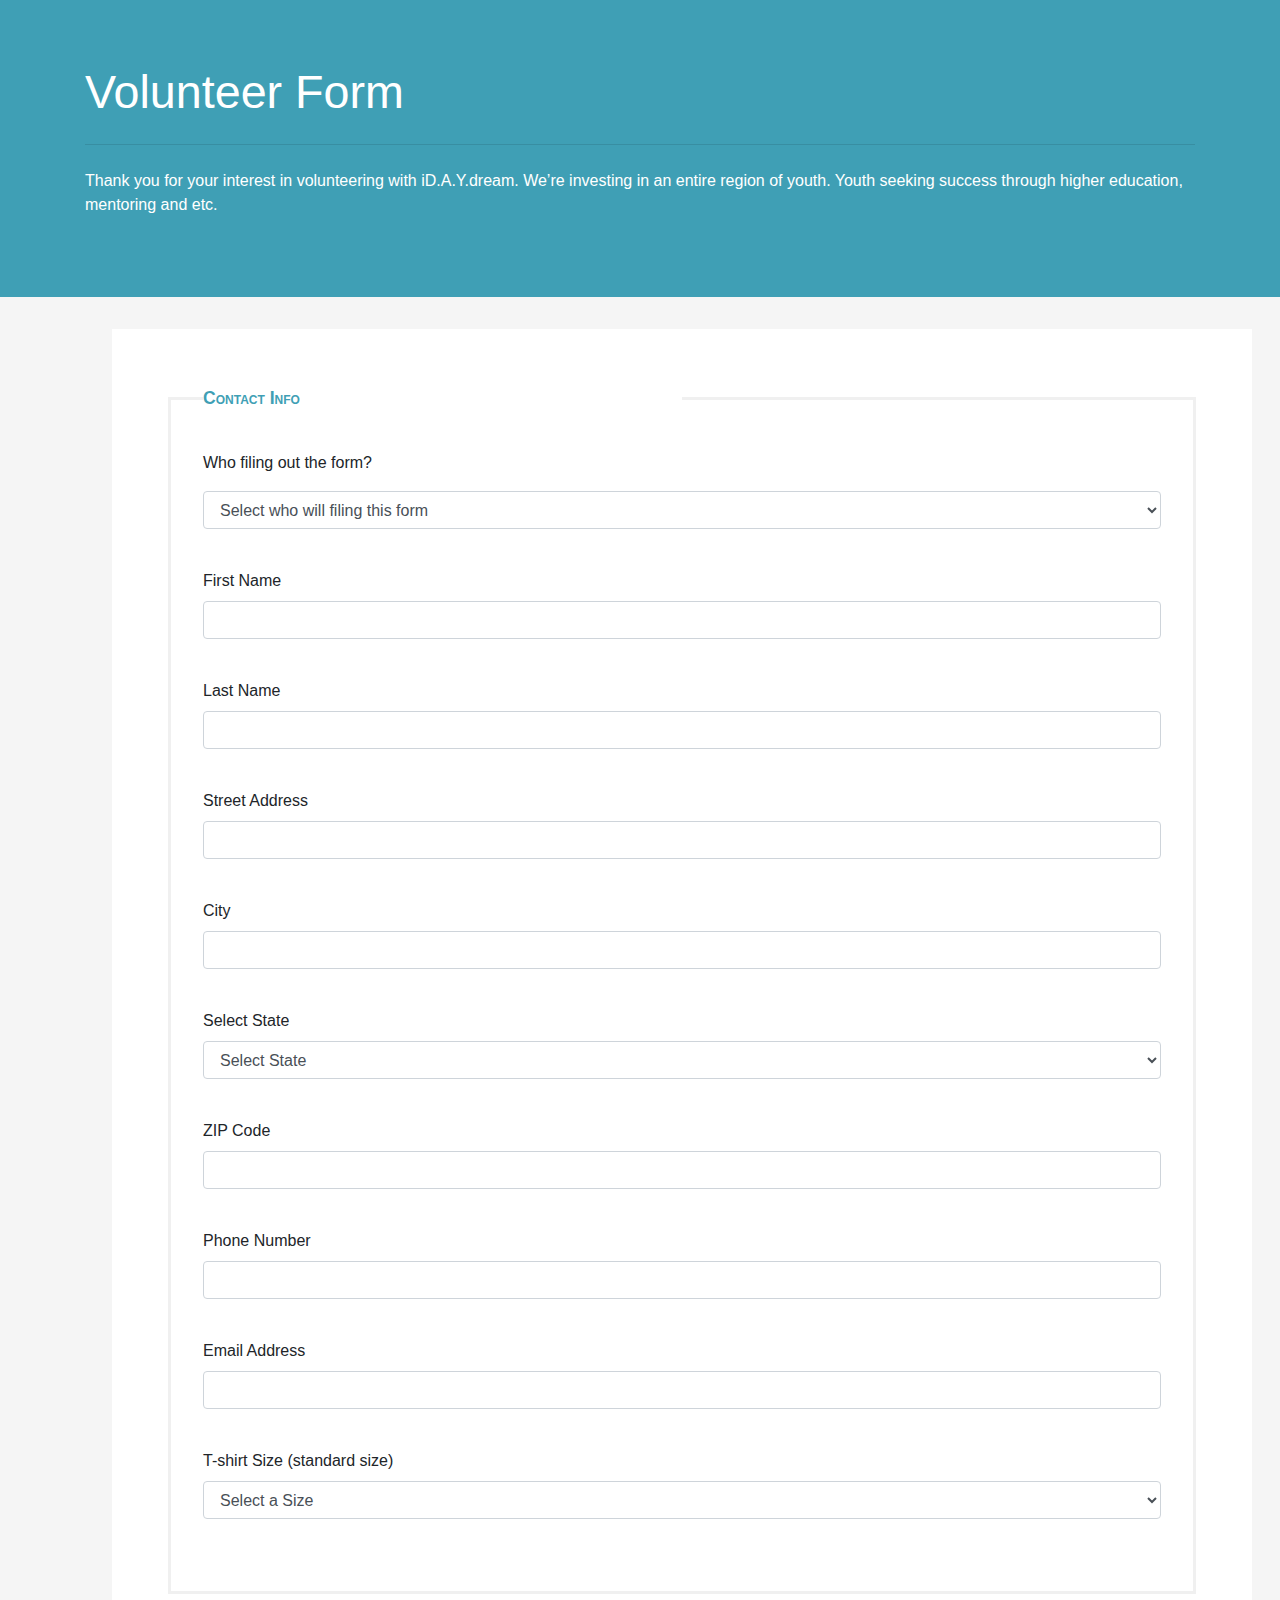
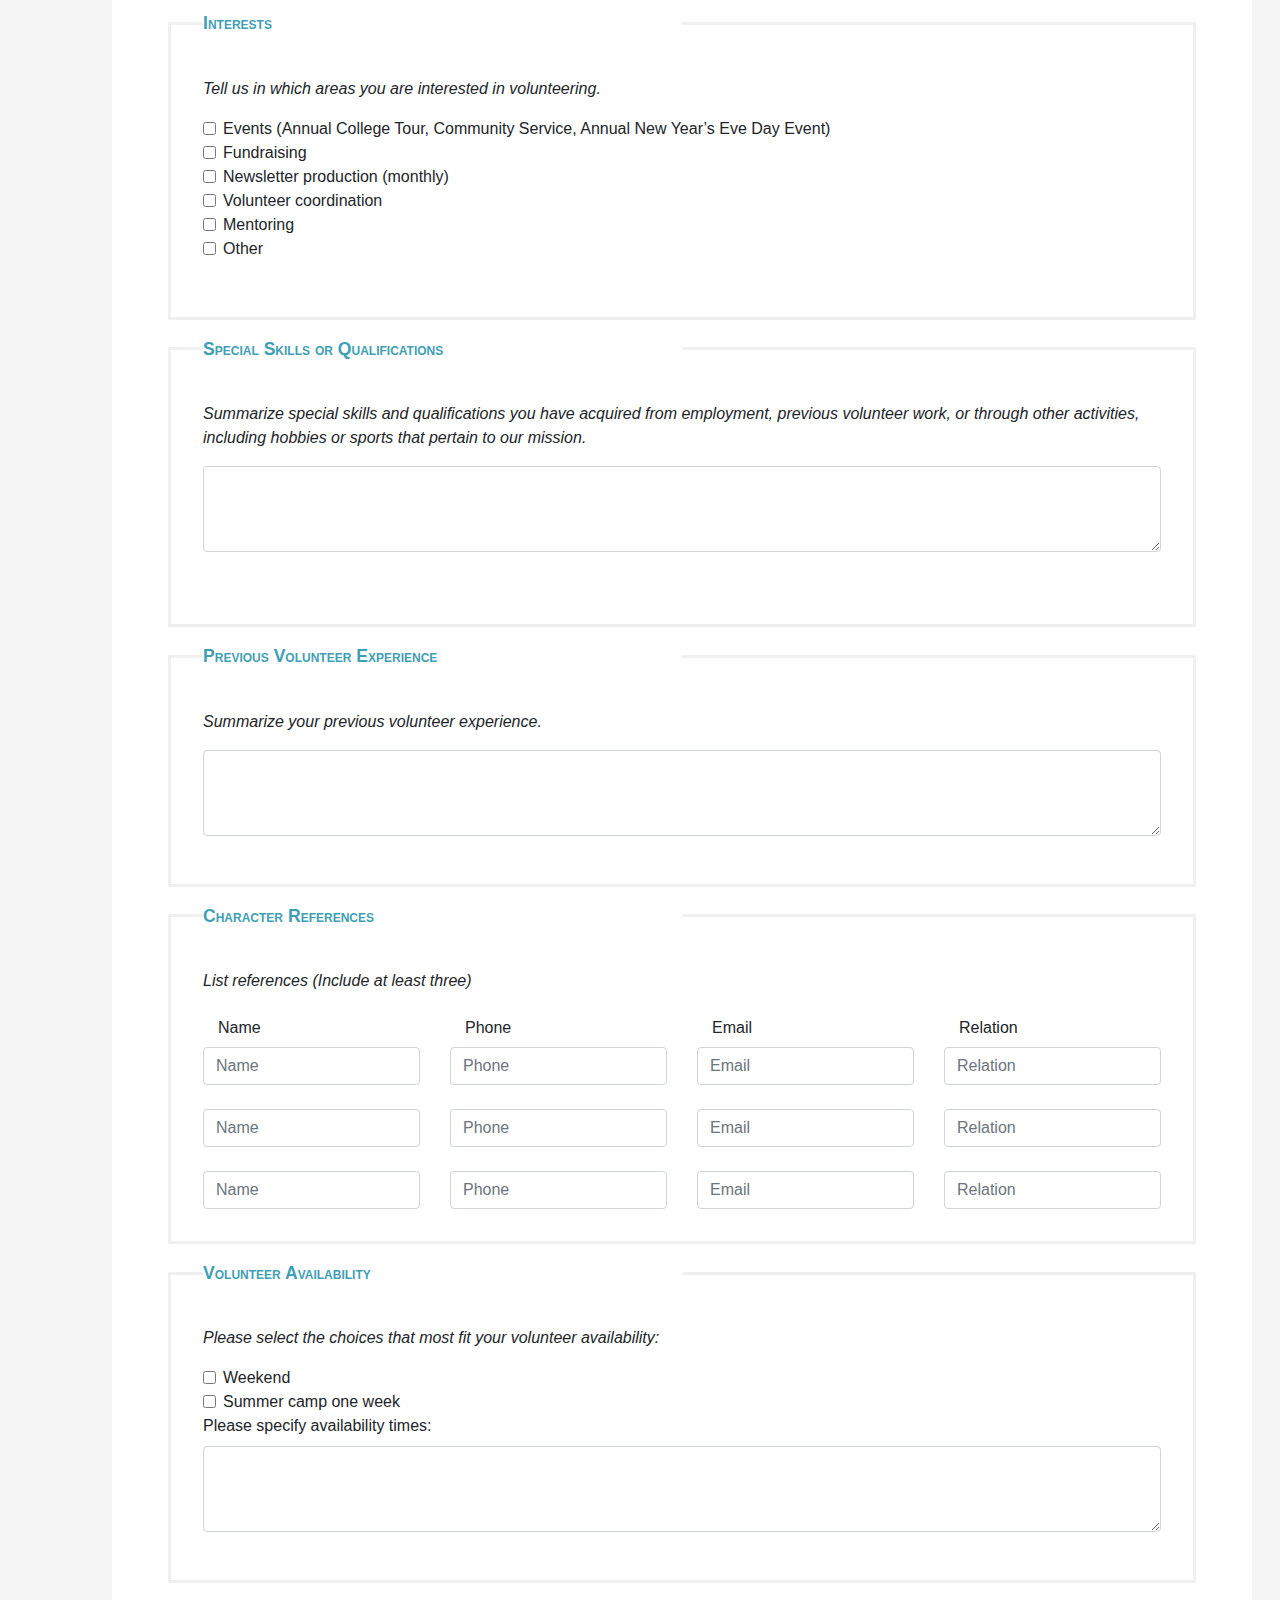
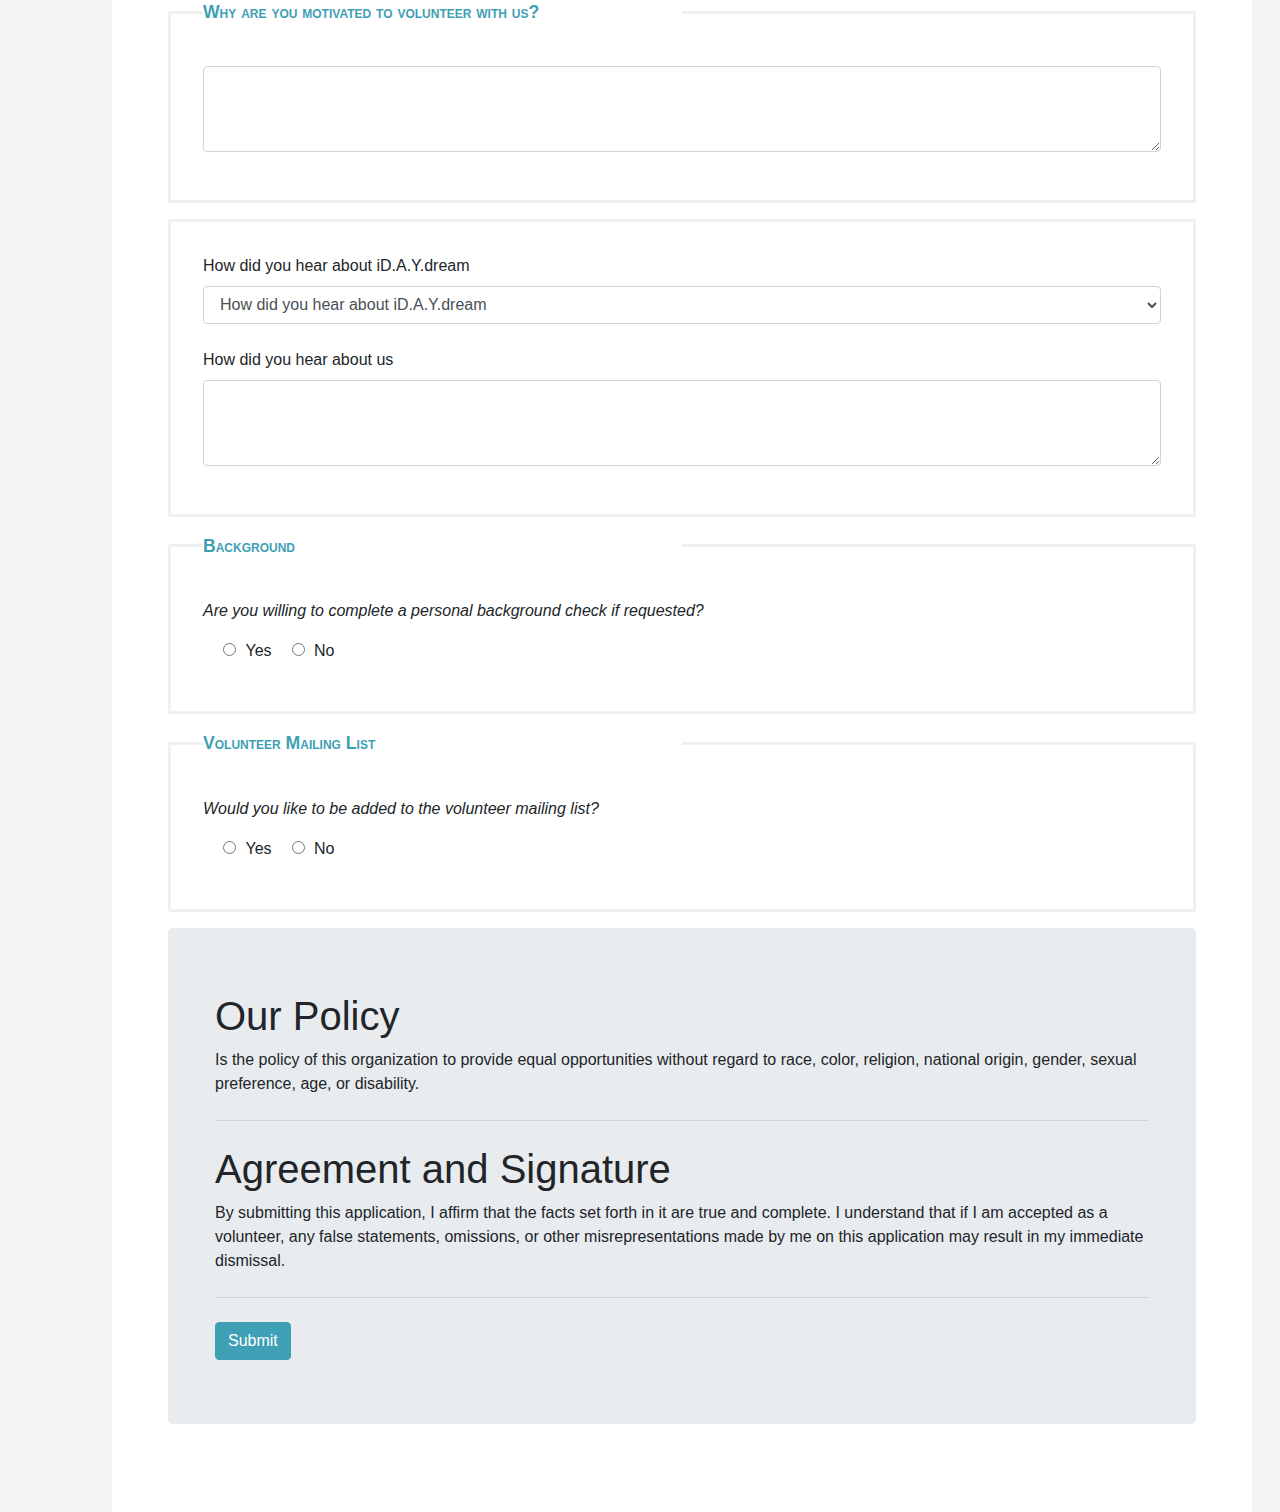
==== idaydream/index.html @ f15f2d8a "Add files via upload" ====
<!doctype html>
<html lang="en">
<head>
    <!-- Required meta tags -->
    <meta charset="utf-8">
    <meta name="viewport" content="width=device-width, initial-scale=1, shrink-to-fit=no">

    <!-- Bootstrap CSS -->
    <link rel="stylesheet" href="https://stackpath.bootstrapcdn.com/bootstrap/4.3.1/css/bootstrap.min.css" integrity="sha384-ggOyR0iXCbMQv3Xipma34MD+dH/1fQ784/j6cY/iJTQUOhcWr7x9JvoRxT2MZw1T" crossorigin="anonymous">
    <link rel="stylesheet" type="text/css" href="styles/idaydream.css">

    <title>I Day Dream Volunteer Form</title>

    <!-- Favicon -->
    <link rel="icon" type="image/png" href="images/favicon.png">
</head>
<body>

<!-- Title and Contact Info -->
<div class="jumbotron jumbotron-fluid" id="jumbotron">
    <div class="container">
        <h1 class="display-4" id="mainh1">Volunteer Form</h1>
        <hr class="my-4">
        <p>Thank you for your interest in volunteering with iD.A.Y.dream.
            We’re investing in an entire region of youth. Youth seeking success
            through higher education, mentoring and etc.</p>
    </div>
</div>

<div class="container" id="main">

    <form id="volunteer-form" action="confirmation.html">

        <!-- Contact Information -->
        <fieldset class="form-group">
            <legend>Contact Info</legend>
            <div class="form-group">
                <p>Who filing out the form?</p>
                <select class="form-control" id="filing">
                    <option value="none">Select who will filing this form</option>
                    <option value="al">Student</option>
                    <option value="al">Parent</option>
                </select>
                <span class="err" id="err-filing">
                    Please select who will filing the form
                </span>
            </div>

            <div class="form-group">
                <label for="firstName">First Name</label>
                <input type="text" class="form-control" id="firstName">
                <span class="err" id="err-fname">
                    Please enter a first name
                </span>
            </div>
            <div class="form-group">
                <label for="lastName">Last Name</label>
                <input type="text" class="form-control" id="lastName">
                <span class="err" id="err-lname">
                    Please enter a last name
                </span>
            </div>
            <div class="form-group">
                <label for="streetAddress">Street Address</label>
                <input type="text" class="form-control" id="streetAddress">
                <span class="err" id="err-street">
                    Please enter a street address
                </span>
            </div>
            <div class="form-group">
                <label for="city">City</label>
                <input type="text" class="form-control" id="city">
                <span class="err" id="err-city">
                    Please enter a city
                </span>
            </div>
            <div class="form-group">
                <label for="state">Select State</label>
                <select class="form-control" id="state">
                    <option value="none">Select State</option>
                    <option value="al">AL</option>
                    <option value="ak">AK</option>
                    <option value="az">AZ</option>
                    <option value="ar">AR</option>
                    <option value="ca">CA</option>
                    <option value="co">CO</option>
                    <option value="ct">CT</option>
                    <option value="de">DE</option>
                    <option value="fl">FL</option>
                    <option value="ga">GA</option>
                    <option value="hi">HI</option>
                    <option value="id">ID</option>
                    <option value="il">IL</option>
                    <option value="in">IN</option>
                    <option value="ia">IA</option>
                    <option value="ks">KS</option>
                    <option value="ky">KY</option>
                    <option value="la">LA</option>
                    <option value="me">ME</option>
                    <option value="md">MD</option>
                    <option value="ma">MA</option>
                    <option value="mi">MI</option>
                    <option value="mn">MN</option>
                    <option value="ms">MS</option>
                    <option value="mo">MO</option>
                    <option value="mt">MT</option>
                    <option value="ne">NE</option>
                    <option value="nv">NV</option>
                    <option value="nh">NH</option>
                    <option value="nj">NJ</option>
                    <option value="nm">NM</option>
                    <option value="ny">NY</option>
                    <option value="nc">NC</option>
                    <option value="nd">ND</option>
                    <option value="oh">OH</option>
                    <option value="ok">OK</option>
                    <option value="or">OR</option>
                    <option value="pa">PA</option>
                    <option value="ri">RI</option>
                    <option value="sc">SC</option>
                    <option value="sd">SD</option>
                    <option value="tn">TN</option>
                    <option value="tx">TX</option>
                    <option value="ut">UT</option>
                    <option value="vt">VT</option>
                    <option value="va">VA</option>
                    <option value="wa">WA</option>
                    <option value="wv">WV</option>
                    <option value="wi">WI</option>
                    <option value="wy">WY</option>
                </select>
                <span class="err" id="err-state">
                    Please enter a state
                </span>
            </div>
            <div class="form-group">
                <label for="zip">ZIP Code</label>
                <input type="number" class="form-control" id="zip">
                <span class="err" id="err-zip">
                    Please enter a zip code
                </span>
            </div>
            <div class="form-group">
                <label for="phone">Phone Number</label>
                <input type="number" class="form-control" id="phone">
                <span class="err" id="err-phone">
                    Please enter a phone number
                </span>
            </div>
            <div class="form-group">
                <label for="email">Email Address</label>
                <input type="text" class="form-control" id="email">
                <span class="err" id="err-email">
                    Please enter a email
                </span>
            </div>
            <div class="form-group">
                <label for="tshirt">T-shirt Size (standard size)</label>
                <select class="form-control" id="tshirt">
                    <option value="none">Select a Size</option>
                    <option value="small">S</option>
                    <option value="medium">M</option>
                    <option value="large">L</option>
                    <option value="extraLarge">XL</option>
                </select>
                <span class="err" id="err-tshirt">
                    Please enter a t-shirt size
                </span>
            </div>
        </fieldset>

        <!-- Interests -->
        <fieldset class="form-group" id="interests">
            <legend>Interests</legend>
            <p><em>Tell us in which areas you are interested in volunteering.</em></p>
            <div id="interestForm">
                <div class="form-check">
                    <input class="form-check-input" type="checkbox" value="events" id="events" name="interests[]">
                    <label class="form-check-label" for="events">Events (Annual College Tour, Community Service, Annual New Year’s Eve Day Event)</label>
                </div>
                <div class="form-check">
                    <input class="form-check-input" type="checkbox" value="fundraising" id="fundraising" name="interests[]">
                    <label class="form-check-label" for="fundraising">Fundraising</label>
                </div>
                <div class="form-check">
                    <input class="form-check-input" type="checkbox" value="newsletter" id="newsletter" name="interests[]">
                    <label class="form-check-label" for="newsletter">Newsletter production (monthly)</label>
                </div>
                <div class="form-check">
                    <input class="form-check-input" type="checkbox" value="volunteer" id="volunteer" name="interests[]">
                    <label class="form-check-label" for="volunteer">Volunteer coordination</label>
                </div>
                <div class="form-check">
                    <input class="form-check-input" type="checkbox" value="mentoring" id="mentoring" name="interests[]">
                    <label class="form-check-label" for="mentoring">Mentoring</label>
                </div>
                <div class="form-check">
                    <input class="form-check-input" type="checkbox" value="otherDiv" id="otherDiv" name="interests[]">
                    <label class="form-check-label" for="otherDiv">Other</label>
                </div>

                <!-- Other (please specify) -->
                <div class="form-group" id="otherForm">
                    <br>
                    <label for="other"><em>Please specify</em></label>
                    <textarea class="form-control" id="others" rows="3" name="other"></textarea>
                </div>

                <span class="err" id="err-interests">
                    Please add any interests
                </span>
            </div>
        </fieldset>

        <!-- Special Skills or Qualifications -->
        <fieldset class="form-group">
            <legend>Special Skills or Qualifications</legend>
            <p><em>Summarize special skills and qualifications you have acquired from
                employment, previous volunteer work, or through other activities,
                including hobbies or sports that pertain to our mission.</em></p>
            <div class="form-group">
                <textarea class="form-control" id="skills" rows="3"></textarea>
            </div>
            <span class="err" id="err-special">
                Please specify your skills
            </span>
        </fieldset>

        <!-- Previous Volunteer Experience -->
        <fieldset class="form-group">
            <legend>Previous Volunteer Experience</legend>
            <p><em>Summarize your previous volunteer experience.</em></p>
            <div class="form-group">
                <textarea class="form-control" id="experience" rows="3"></textarea>
            </div>
        </fieldset>

        <!-- Character References -->
        <fieldset class="form-group">
            <legend>Character References</legend>
            <p><em>List references (Include at least three)</em></p>
            <div class="row">
                <div class="col">
                    <label class="col-sm-2 col-form-label">Name</label>
                    <input type="text" class="form-control" placeholder="Name">
                    <br>
                    <input type="text" class="form-control" placeholder="Name">
                    <br>
                    <input type="text" class="form-control" placeholder="Name">
                </div>
                <div class="col">
                    <label class="col-sm-2 col-form-label">Phone</label>
                    <input type="text" class="form-control" placeholder="Phone">
                    <br>
                    <input type="text" class="form-control" placeholder="Phone">
                    <br>
                    <input type="text" class="form-control" placeholder="Phone">
                </div>
                <div class="col">
                    <label class="col-sm-2 col-form-label">Email</label>
                    <input type="text" class="form-control" placeholder="Email">
                    <br>
                    <input type="text" class="form-control" placeholder="Email">
                    <br>
                    <input type="text" class="form-control" placeholder="Email">
                </div>
                <div class="col">
                    <label class="col-sm-2 col-form-label">Relation</label>
                    <input type="text" class="form-control" placeholder="Relation">
                    <br>
                    <input type="text" class="form-control" placeholder="Relation">
                    <br>
                    <input type="text" class="form-control" placeholder="Relation">
                </div>
            </div>
        </fieldset>

        <!-- Volunteer Availability -->
        <fieldset class="form-group">
            <legend>Volunteer Availability</legend>
            <p><em>Please select the choices that most fit your volunteer availability:</em></p>
            <div class="form-check">
                <input class="form-check-input" type="checkbox" value="workshop4" id="workshop4" name="volunteerAvailability[]">
                <label class="form-check-label" for="workshop4">Weekend </label>

            </div>
            <div class="form-check">
                <input class="form-check-input" type="checkbox" value="workshop8" id="workshop8" name="volunteerAvailability[]">
                <label class="form-check-label" for="workshop8">Summer camp one week</label>
            </div>
            <div class="form-group" id="form">
                <label for="Weekend">Please specify availability times: </label>
                <textarea class="form-control" id="Weekend" rows="3" name="Weekend"></textarea>
            </div>
        </fieldset>

        <!-- Why are you motivated -->
        <fieldset class="form-group">
            <legend>Why are you motivated to volunteer with us?</legend>
            <div class="form-group">
                <textarea class="form-control" id="motivated" rows="3"></textarea>
            </div>
        </fieldset>

        <!-- How did you hear about iD.A.Y.dream -->
        <fieldset class="form-group">
            <label for="hear">How did you hear about iD.A.Y.dream</label>
            <select class="form-control" id="hear" name="hear">
                <option value="none">How did you hear about iD.A.Y.dream</option>
                <option value="wom">Word of mouth / Friend / Colleague</option>
                <option value="sm">Web / Social Media (Facebook, Twitter, Google, iD.A.Y.dream website)</option>
                <option value="pfp">Print (flyer, poster, brochure)</option>
                <option value="cs">Corporate sponsor</option>
                <option value="ot">Other</option>
            </select>
            <span class="err" id="err-hear">
                   Please write how did you hear about us
                </span>
            <!-- Other (please specify) -->
            <div class="form-group" id="form4">
                <label for="Other">How did you hear about us</label>
                <textarea class="form-control" id="Other" rows="3" name="Other"></textarea>
            </div>
        </fieldset>
    </form>

        <!-- Background -->
        <fieldset class="form-group">
            <legend>Background</legend>
            <p><em>Are you willing to complete a personal background check if requested?</em></p>
            <div class="form-group form-check-inline">
                <div class="form-check">
                    <input class="form-check-input" type="radio" name="method" id="yesBackground" value="yesBackground">
                    <label class="form-check-label" for="yesBackground">Yes</label>
                </div>
                <div class="form-check">
                    <input class="form-check-input" type="radio" name="method" id="noBackground" value="noBackground">
                    <label class="form-check-label" for="noBackground">No</label>
                </div>
            </div>
        </fieldset>

        <!-- Mailing List -->
        <fieldset class="form-group">
            <legend>Volunteer Mailing List</legend>
            <p><em>Would you like to be added to the volunteer mailing list?</em></p>
            <div class="form-group form-check-inline">
                <div class="form-check">
                    <input class="form-check-input" type="radio" name="method" id="yesMailing" value="yesBackground">
                    <label class="form-check-label" for="yesMailing">Yes</label>
                </div>
                <div class="form-check">
                    <input class="form-check-input" type="radio" name="method" id="noMailing" value="noBackground">
                    <label class="form-check-label" for="noMailing">No</label>
                </div>
            </div>
        </fieldset>

        <!-- Policy and Agreement -->
        <div class="jumbotron">
            <div class="container">
                <h3 class="display-4 forPolicy">Our Policy</h3>
                <p>
                    Is the policy of this organization to provide equal opportunities without regard to race,
                    color, religion, national origin, gender, sexual preference, age, or disability.</p>
                <hr class="my-4">
                <h3 class="display-4 forPolicy">Agreement and Signature</h3>
                <p>By submitting this application, I affirm that the facts set forth in it are true and complete.
                    I understand that if I am accepted as a volunteer, any false statements, omissions, or other
                    misrepresentations made by me on this application may result in my immediate dismissal.</p>
                <hr class="my-4">

                <button id="submit" type="submit" class="btn btn-primary">Submit</button>

            </div>
        </div>


    </form>
</div>


<!-- Optional JavaScript -->
<!-- jQuery first, then Popper.js, then Bootstrap JS -->
<script src="https://code.jquery.com/jquery-3.3.1.slim.min.js" integrity="sha384-q8i/X+965DzO0rT7abK41JStQIAqVgRVzpbzo5smXKp4YfRvH+8abtTE1Pi6jizo" crossorigin="anonymous"></script>
<script src="https://cdnjs.cloudflare.com/ajax/libs/popper.js/1.14.7/umd/popper.min.js" integrity="sha384-UO2eT0CpHqdSJQ6hJty5KVphtPhzWj9WO1clHTMGa3JDZwrnQq4sF86dIHNDz0W1" crossorigin="anonymous"></script>
<script src="https://stackpath.bootstrapcdn.com/bootstrap/4.3.1/js/bootstrap.min.js" integrity="sha384-JjSmVgyd0p3pXB1rRibZUAYoIIy6OrQ6VrjIEaFf/nJGzIxFDsf4x0xIM+B07jRM" crossorigin="anonymous"></script>
<script src="scripts/idaydream.js"></script>
<script>
$("#hear").on("change", function () {
var hearSelect = document.getElementById("hear").value;
if (hearSelect == "ot") {
$("#form4").css("display", "block");
} else {
$("#form4").css("display", "none");
}
});
</script>
</body>
</html>
---- idaydream/styles/idaydream.css ----
body {
    background-color: rgb(245, 245, 245);
}

fieldset {
    border: 3px solid rgb(240, 240, 240);
    padding: 2em;
}

legend {
    font-weight: bold;
    font-variant: small-caps;
    font-size: 110%;
    width: 50%;
    color: #3f9fb5;
}

#submit {
    background-color: #3f9fb5;
    border-color: #3f9fb5;
}

#main {
    background-color: white;
    margin: 0 7em;
    padding: 3.5em;
}

#mainh1 {
    font-size: 35pt;
}

#jumbotron {
    background-color: #3f9fb5;
    color: white;
}

#otherForm {
    display: none;
}

.forPolicy {
    font-size: 30pt;
}

.err {
    visibility: hidden;
    color: red;
    font-size: 70%;
}
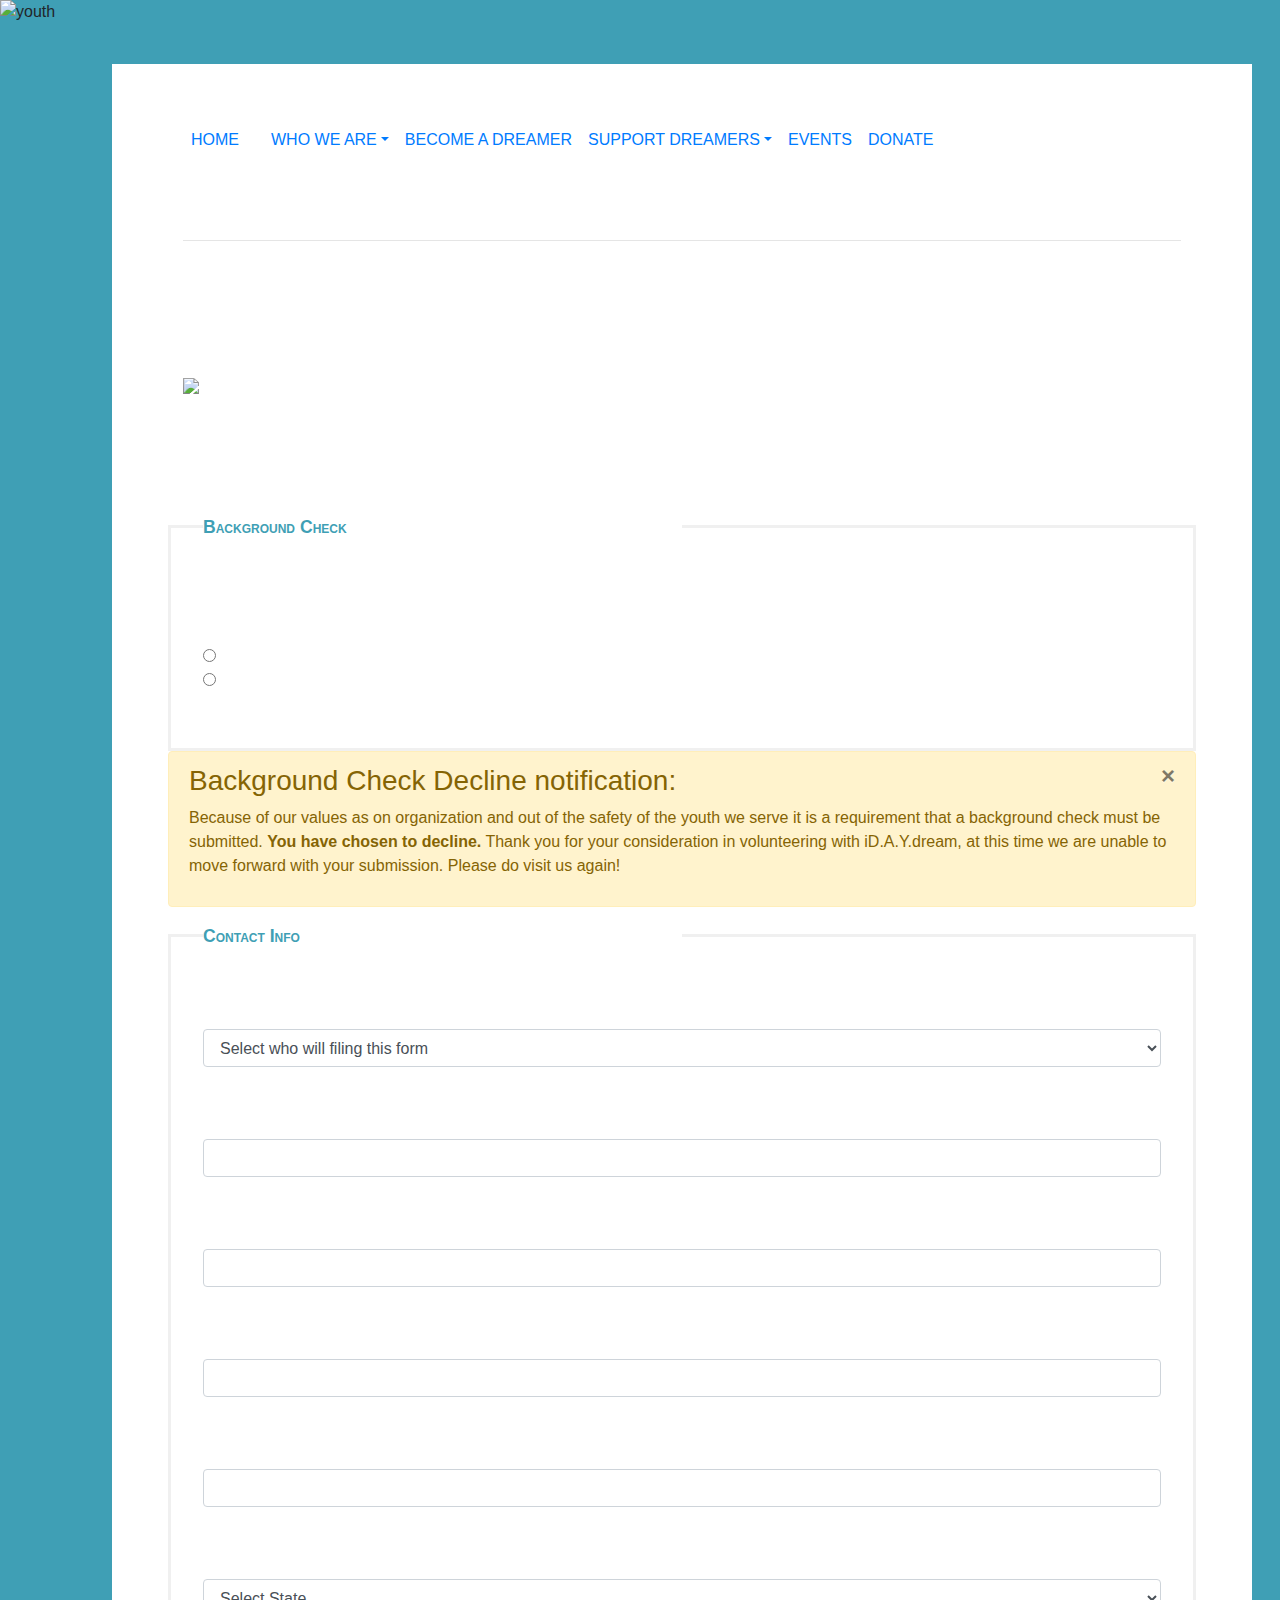
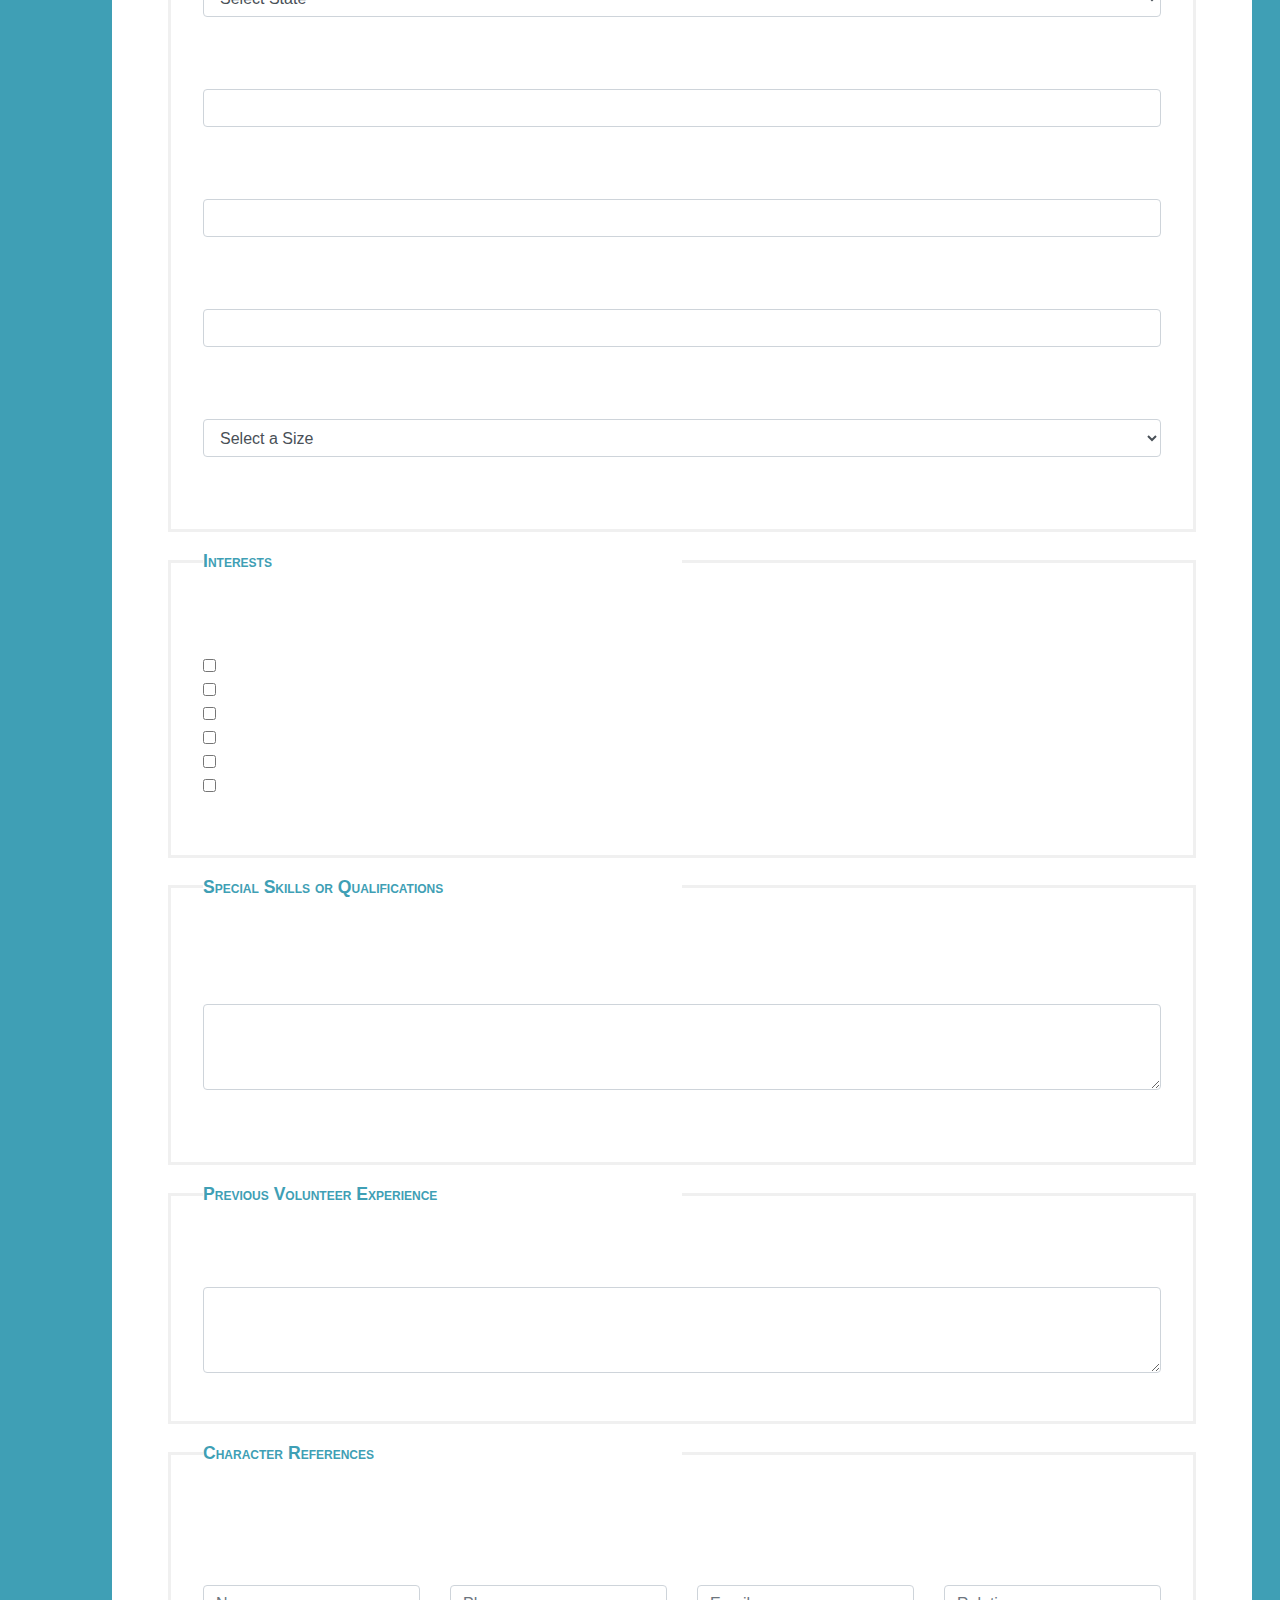
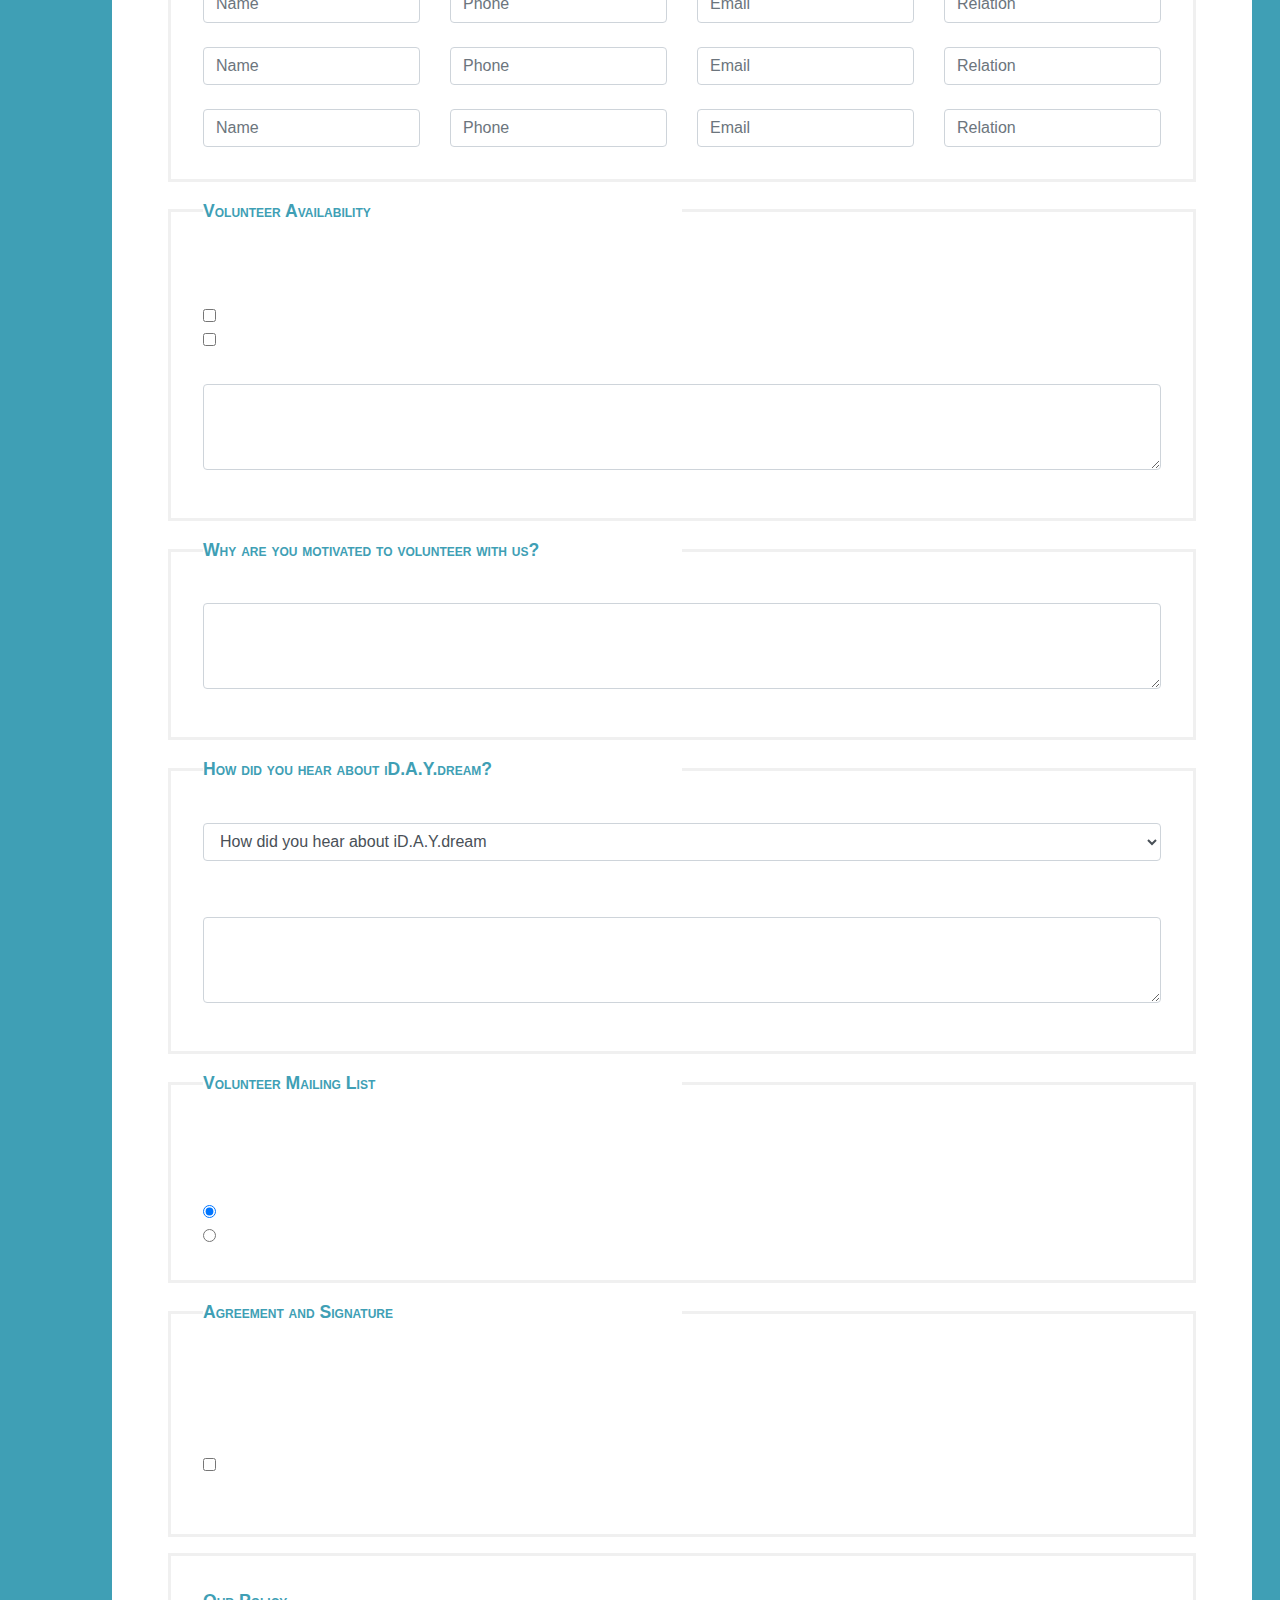
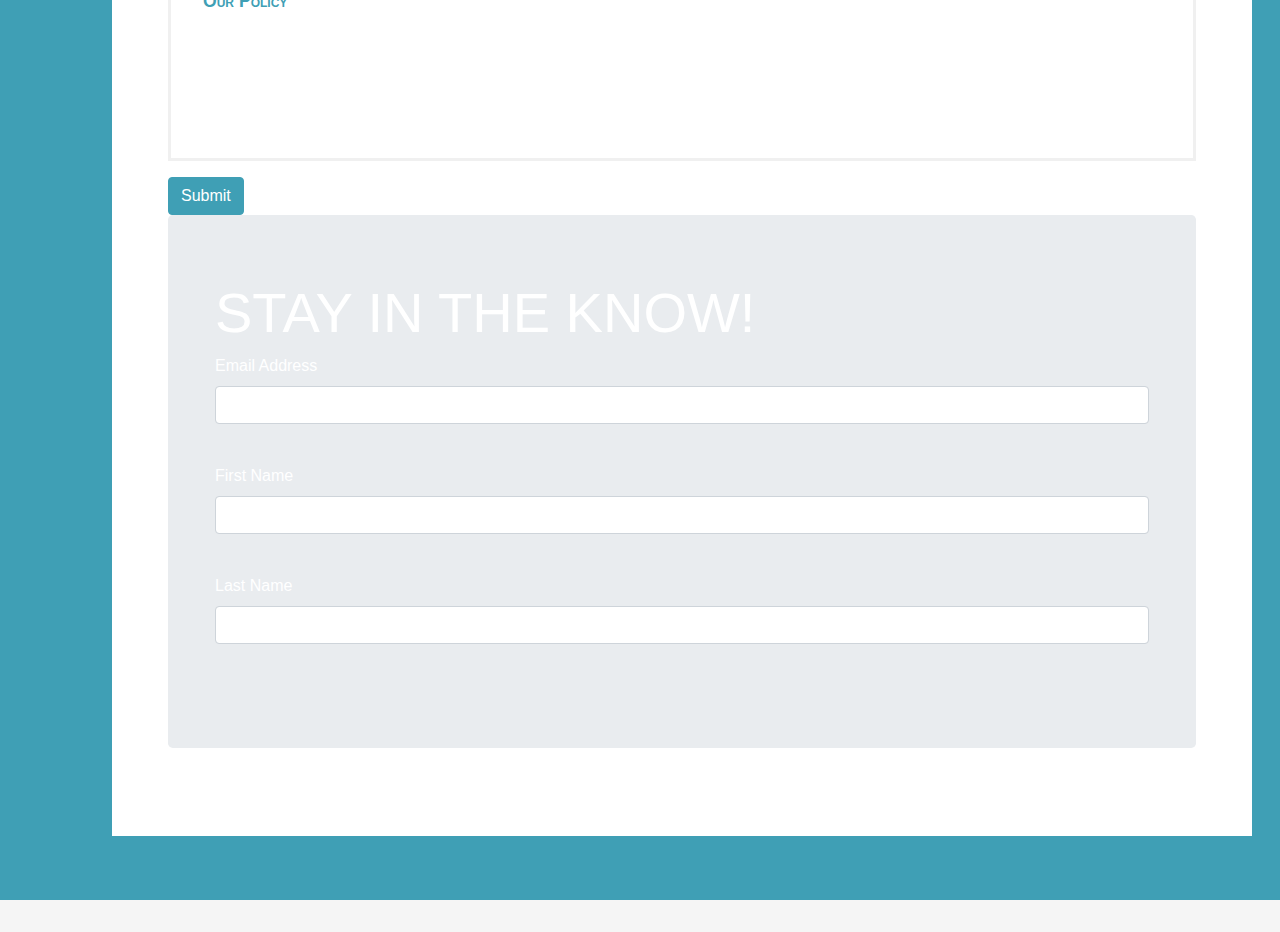
==== commit e50512c1: "Add files via upload" ====
--- a/idaydream/index.html
+++ b/idaydream/index.html
@@ -1,400 +1,522 @@
-<!doctype html>
-<html lang="en">
-<head>
-    <!-- Required meta tags -->
-    <meta charset="utf-8">
-    <meta name="viewport" content="width=device-width, initial-scale=1, shrink-to-fit=no">
-
-    <!-- Bootstrap CSS -->
-    <link rel="stylesheet" href="https://stackpath.bootstrapcdn.com/bootstrap/4.3.1/css/bootstrap.min.css" integrity="sha384-ggOyR0iXCbMQv3Xipma34MD+dH/1fQ784/j6cY/iJTQUOhcWr7x9JvoRxT2MZw1T" crossorigin="anonymous">
-    <link rel="stylesheet" type="text/css" href="styles/idaydream.css">
-
-    <title>I Day Dream Volunteer Form</title>
-
-    <!-- Favicon -->
-    <link rel="icon" type="image/png" href="images/favicon.png">
-</head>
-<body>
-
-<!-- Title and Contact Info -->
-<div class="jumbotron jumbotron-fluid" id="jumbotron">
-    <div class="container">
-        <h1 class="display-4" id="mainh1">Volunteer Form</h1>
-        <hr class="my-4">
-        <p>Thank you for your interest in volunteering with iD.A.Y.dream.
-            We’re investing in an entire region of youth. Youth seeking success
-            through higher education, mentoring and etc.</p>
-    </div>
-</div>
-
-<div class="container" id="main">
-
-    <form id="volunteer-form" action="confirmation.html">
-
-        <!-- Contact Information -->
-        <fieldset class="form-group">
-            <legend>Contact Info</legend>
-            <div class="form-group">
-                <p>Who filing out the form?</p>
-                <select class="form-control" id="filing">
-                    <option value="none">Select who will filing this form</option>
-                    <option value="al">Student</option>
-                    <option value="al">Parent</option>
-                </select>
-                <span class="err" id="err-filing">
-                    Please select who will filing the form
-                </span>
-            </div>
-
-            <div class="form-group">
-                <label for="firstName">First Name</label>
-                <input type="text" class="form-control" id="firstName">
-                <span class="err" id="err-fname">
-                    Please enter a first name
-                </span>
-            </div>
-            <div class="form-group">
-                <label for="lastName">Last Name</label>
-                <input type="text" class="form-control" id="lastName">
-                <span class="err" id="err-lname">
-                    Please enter a last name
-                </span>
-            </div>
-            <div class="form-group">
-                <label for="streetAddress">Street Address</label>
-                <input type="text" class="form-control" id="streetAddress">
-                <span class="err" id="err-street">
-                    Please enter a street address
-                </span>
-            </div>
-            <div class="form-group">
-                <label for="city">City</label>
-                <input type="text" class="form-control" id="city">
-                <span class="err" id="err-city">
-                    Please enter a city
-                </span>
-            </div>
-            <div class="form-group">
-                <label for="state">Select State</label>
-                <select class="form-control" id="state">
-                    <option value="none">Select State</option>
-                    <option value="al">AL</option>
-                    <option value="ak">AK</option>
-                    <option value="az">AZ</option>
-                    <option value="ar">AR</option>
-                    <option value="ca">CA</option>
-                    <option value="co">CO</option>
-                    <option value="ct">CT</option>
-                    <option value="de">DE</option>
-                    <option value="fl">FL</option>
-                    <option value="ga">GA</option>
-                    <option value="hi">HI</option>
-                    <option value="id">ID</option>
-                    <option value="il">IL</option>
-                    <option value="in">IN</option>
-                    <option value="ia">IA</option>
-                    <option value="ks">KS</option>
-                    <option value="ky">KY</option>
-                    <option value="la">LA</option>
-                    <option value="me">ME</option>
-                    <option value="md">MD</option>
-                    <option value="ma">MA</option>
-                    <option value="mi">MI</option>
-                    <option value="mn">MN</option>
-                    <option value="ms">MS</option>
-                    <option value="mo">MO</option>
-                    <option value="mt">MT</option>
-                    <option value="ne">NE</option>
-                    <option value="nv">NV</option>
-                    <option value="nh">NH</option>
-                    <option value="nj">NJ</option>
-                    <option value="nm">NM</option>
-                    <option value="ny">NY</option>
-                    <option value="nc">NC</option>
-                    <option value="nd">ND</option>
-                    <option value="oh">OH</option>
-                    <option value="ok">OK</option>
-                    <option value="or">OR</option>
-                    <option value="pa">PA</option>
-                    <option value="ri">RI</option>
-                    <option value="sc">SC</option>
-                    <option value="sd">SD</option>
-                    <option value="tn">TN</option>
-                    <option value="tx">TX</option>
-                    <option value="ut">UT</option>
-                    <option value="vt">VT</option>
-                    <option value="va">VA</option>
-                    <option value="wa">WA</option>
-                    <option value="wv">WV</option>
-                    <option value="wi">WI</option>
-                    <option value="wy">WY</option>
-                </select>
-                <span class="err" id="err-state">
-                    Please enter a state
-                </span>
-            </div>
-            <div class="form-group">
-                <label for="zip">ZIP Code</label>
-                <input type="number" class="form-control" id="zip">
-                <span class="err" id="err-zip">
-                    Please enter a zip code
-                </span>
-            </div>
-            <div class="form-group">
-                <label for="phone">Phone Number</label>
-                <input type="number" class="form-control" id="phone">
-                <span class="err" id="err-phone">
-                    Please enter a phone number
-                </span>
-            </div>
-            <div class="form-group">
-                <label for="email">Email Address</label>
-                <input type="text" class="form-control" id="email">
-                <span class="err" id="err-email">
-                    Please enter a email
-                </span>
-            </div>
-            <div class="form-group">
-                <label for="tshirt">T-shirt Size (standard size)</label>
-                <select class="form-control" id="tshirt">
-                    <option value="none">Select a Size</option>
-                    <option value="small">S</option>
-                    <option value="medium">M</option>
-                    <option value="large">L</option>
-                    <option value="extraLarge">XL</option>
-                </select>
-                <span class="err" id="err-tshirt">
-                    Please enter a t-shirt size
-                </span>
-            </div>
-        </fieldset>
-
-        <!-- Interests -->
-        <fieldset class="form-group" id="interests">
-            <legend>Interests</legend>
-            <p><em>Tell us in which areas you are interested in volunteering.</em></p>
-            <div id="interestForm">
-                <div class="form-check">
-                    <input class="form-check-input" type="checkbox" value="events" id="events" name="interests[]">
-                    <label class="form-check-label" for="events">Events (Annual College Tour, Community Service, Annual New Year’s Eve Day Event)</label>
-                </div>
-                <div class="form-check">
-                    <input class="form-check-input" type="checkbox" value="fundraising" id="fundraising" name="interests[]">
-                    <label class="form-check-label" for="fundraising">Fundraising</label>
-                </div>
-                <div class="form-check">
-                    <input class="form-check-input" type="checkbox" value="newsletter" id="newsletter" name="interests[]">
-                    <label class="form-check-label" for="newsletter">Newsletter production (monthly)</label>
-                </div>
-                <div class="form-check">
-                    <input class="form-check-input" type="checkbox" value="volunteer" id="volunteer" name="interests[]">
-                    <label class="form-check-label" for="volunteer">Volunteer coordination</label>
-                </div>
-                <div class="form-check">
-                    <input class="form-check-input" type="checkbox" value="mentoring" id="mentoring" name="interests[]">
-                    <label class="form-check-label" for="mentoring">Mentoring</label>
-                </div>
-                <div class="form-check">
-                    <input class="form-check-input" type="checkbox" value="otherDiv" id="otherDiv" name="interests[]">
-                    <label class="form-check-label" for="otherDiv">Other</label>
-                </div>
-
-                <!-- Other (please specify) -->
-                <div class="form-group" id="otherForm">
-                    <br>
-                    <label for="other"><em>Please specify</em></label>
-                    <textarea class="form-control" id="others" rows="3" name="other"></textarea>
-                </div>
-
-                <span class="err" id="err-interests">
-                    Please add any interests
-                </span>
-            </div>
-        </fieldset>
-
-        <!-- Special Skills or Qualifications -->
-        <fieldset class="form-group">
-            <legend>Special Skills or Qualifications</legend>
-            <p><em>Summarize special skills and qualifications you have acquired from
-                employment, previous volunteer work, or through other activities,
-                including hobbies or sports that pertain to our mission.</em></p>
-            <div class="form-group">
-                <textarea class="form-control" id="skills" rows="3"></textarea>
-            </div>
-            <span class="err" id="err-special">
-                Please specify your skills
-            </span>
-        </fieldset>
-
-        <!-- Previous Volunteer Experience -->
-        <fieldset class="form-group">
-            <legend>Previous Volunteer Experience</legend>
-            <p><em>Summarize your previous volunteer experience.</em></p>
-            <div class="form-group">
-                <textarea class="form-control" id="experience" rows="3"></textarea>
-            </div>
-        </fieldset>
-
-        <!-- Character References -->
-        <fieldset class="form-group">
-            <legend>Character References</legend>
-            <p><em>List references (Include at least three)</em></p>
-            <div class="row">
-                <div class="col">
-                    <label class="col-sm-2 col-form-label">Name</label>
-                    <input type="text" class="form-control" placeholder="Name">
-                    <br>
-                    <input type="text" class="form-control" placeholder="Name">
-                    <br>
-                    <input type="text" class="form-control" placeholder="Name">
-                </div>
-                <div class="col">
-                    <label class="col-sm-2 col-form-label">Phone</label>
-                    <input type="text" class="form-control" placeholder="Phone">
-                    <br>
-                    <input type="text" class="form-control" placeholder="Phone">
-                    <br>
-                    <input type="text" class="form-control" placeholder="Phone">
-                </div>
-                <div class="col">
-                    <label class="col-sm-2 col-form-label">Email</label>
-                    <input type="text" class="form-control" placeholder="Email">
-                    <br>
-                    <input type="text" class="form-control" placeholder="Email">
-                    <br>
-                    <input type="text" class="form-control" placeholder="Email">
-                </div>
-                <div class="col">
-                    <label class="col-sm-2 col-form-label">Relation</label>
-                    <input type="text" class="form-control" placeholder="Relation">
-                    <br>
-                    <input type="text" class="form-control" placeholder="Relation">
-                    <br>
-                    <input type="text" class="form-control" placeholder="Relation">
-                </div>
-            </div>
-        </fieldset>
-
-        <!-- Volunteer Availability -->
-        <fieldset class="form-group">
-            <legend>Volunteer Availability</legend>
-            <p><em>Please select the choices that most fit your volunteer availability:</em></p>
-            <div class="form-check">
-                <input class="form-check-input" type="checkbox" value="workshop4" id="workshop4" name="volunteerAvailability[]">
-                <label class="form-check-label" for="workshop4">Weekend </label>
-
-            </div>
-            <div class="form-check">
-                <input class="form-check-input" type="checkbox" value="workshop8" id="workshop8" name="volunteerAvailability[]">
-                <label class="form-check-label" for="workshop8">Summer camp one week</label>
-            </div>
-            <div class="form-group" id="form">
-                <label for="Weekend">Please specify availability times: </label>
-                <textarea class="form-control" id="Weekend" rows="3" name="Weekend"></textarea>
-            </div>
-        </fieldset>
-
-        <!-- Why are you motivated -->
-        <fieldset class="form-group">
-            <legend>Why are you motivated to volunteer with us?</legend>
-            <div class="form-group">
-                <textarea class="form-control" id="motivated" rows="3"></textarea>
-            </div>
-        </fieldset>
-
-        <!-- How did you hear about iD.A.Y.dream -->
-        <fieldset class="form-group">
-            <label for="hear">How did you hear about iD.A.Y.dream</label>
-            <select class="form-control" id="hear" name="hear">
-                <option value="none">How did you hear about iD.A.Y.dream</option>
-                <option value="wom">Word of mouth / Friend / Colleague</option>
-                <option value="sm">Web / Social Media (Facebook, Twitter, Google, iD.A.Y.dream website)</option>
-                <option value="pfp">Print (flyer, poster, brochure)</option>
-                <option value="cs">Corporate sponsor</option>
-                <option value="ot">Other</option>
-            </select>
-            <span class="err" id="err-hear">
-                   Please write how did you hear about us
-                </span>
-            <!-- Other (please specify) -->
-            <div class="form-group" id="form4">
-                <label for="Other">How did you hear about us</label>
-                <textarea class="form-control" id="Other" rows="3" name="Other"></textarea>
-            </div>
-        </fieldset>
-    </form>
-
-        <!-- Background -->
-        <fieldset class="form-group">
-            <legend>Background</legend>
-            <p><em>Are you willing to complete a personal background check if requested?</em></p>
-            <div class="form-group form-check-inline">
-                <div class="form-check">
-                    <input class="form-check-input" type="radio" name="method" id="yesBackground" value="yesBackground">
-                    <label class="form-check-label" for="yesBackground">Yes</label>
-                </div>
-                <div class="form-check">
-                    <input class="form-check-input" type="radio" name="method" id="noBackground" value="noBackground">
-                    <label class="form-check-label" for="noBackground">No</label>
-                </div>
-            </div>
-        </fieldset>
-
-        <!-- Mailing List -->
-        <fieldset class="form-group">
-            <legend>Volunteer Mailing List</legend>
-            <p><em>Would you like to be added to the volunteer mailing list?</em></p>
-            <div class="form-group form-check-inline">
-                <div class="form-check">
-                    <input class="form-check-input" type="radio" name="method" id="yesMailing" value="yesBackground">
-                    <label class="form-check-label" for="yesMailing">Yes</label>
-                </div>
-                <div class="form-check">
-                    <input class="form-check-input" type="radio" name="method" id="noMailing" value="noBackground">
-                    <label class="form-check-label" for="noMailing">No</label>
-                </div>
-            </div>
-        </fieldset>
-
-        <!-- Policy and Agreement -->
-        <div class="jumbotron">
-            <div class="container">
-                <h3 class="display-4 forPolicy">Our Policy</h3>
-                <p>
-                    Is the policy of this organization to provide equal opportunities without regard to race,
-                    color, religion, national origin, gender, sexual preference, age, or disability.</p>
-                <hr class="my-4">
-                <h3 class="display-4 forPolicy">Agreement and Signature</h3>
-                <p>By submitting this application, I affirm that the facts set forth in it are true and complete.
-                    I understand that if I am accepted as a volunteer, any false statements, omissions, or other
-                    misrepresentations made by me on this application may result in my immediate dismissal.</p>
-                <hr class="my-4">
-
-                <button id="submit" type="submit" class="btn btn-primary">Submit</button>
-
-            </div>
-        </div>
-
-
-    </form>
-</div>
-
-
-<!-- Optional JavaScript -->
-<!-- jQuery first, then Popper.js, then Bootstrap JS -->
-<script src="https://code.jquery.com/jquery-3.3.1.slim.min.js" integrity="sha384-q8i/X+965DzO0rT7abK41JStQIAqVgRVzpbzo5smXKp4YfRvH+8abtTE1Pi6jizo" crossorigin="anonymous"></script>
-<script src="https://cdnjs.cloudflare.com/ajax/libs/popper.js/1.14.7/umd/popper.min.js" integrity="sha384-UO2eT0CpHqdSJQ6hJty5KVphtPhzWj9WO1clHTMGa3JDZwrnQq4sF86dIHNDz0W1" crossorigin="anonymous"></script>
-<script src="https://stackpath.bootstrapcdn.com/bootstrap/4.3.1/js/bootstrap.min.js" integrity="sha384-JjSmVgyd0p3pXB1rRibZUAYoIIy6OrQ6VrjIEaFf/nJGzIxFDsf4x0xIM+B07jRM" crossorigin="anonymous"></script>
-<script src="scripts/idaydream.js"></script>
-<script>
-$("#hear").on("change", function () {
-var hearSelect = document.getElementById("hear").value;
-if (hearSelect == "ot") {
-$("#form4").css("display", "block");
-} else {
-$("#form4").css("display", "none");
-}
-});
-</script>
-</body>
+<!doctype html>
+<html lang="en">
+<head>
+    <!-- Required meta tags -->
+    <meta charset="utf-8">
+    <meta name="viewport" content="width=device-width, initial-scale=1, shrink-to-fit=no">
+
+    <!-- Bootstrap CSS -->
+    <link rel="stylesheet" href="https://stackpath.bootstrapcdn.com/bootstrap/4.3.1/css/bootstrap.min.css" integrity="sha384-ggOyR0iXCbMQv3Xipma34MD+dH/1fQ784/j6cY/iJTQUOhcWr7x9JvoRxT2MZw1T" crossorigin="anonymous">
+    <link rel="stylesheet" type="text/css" href="styles/idaydream.css">
+
+    <title>I Day Dream Volunteer Form</title>
+
+    <!--Favicon-->
+    <link rel="icon" type="image/jpeg" href="images/iDayDreamGraphic_trim.png">
+    <img src="images/iDayDreamGraphic_trim.png" alt="youth" class="float-left"
+         id="graphic">
+</head>
+<body>
+<!-- Title and Contact Info -->
+<div class="jumbotron jumbotron-fluid" id="jumbotron">
+    <div class="container" id="main">
+        <nav class="navbar-expand-sm">
+            <div class="container">
+                <div class="navbar-nav ml-sm-auto">
+                    <!--<img src="images/iDayDreamGraphic_trim.png" class="float-left" style="width:145px"; style=" height: 115px";
+                         alt="I dream Logo" id="graphic">-->
+                    <a class="nav-item nav-link" href="#home">HOME</a>
+                    <a class="navbar-brand d-none d-sm-inline-block" href="#"></a>
+                    <div class="dropdown">
+                        <a class="nav-item nav-link dropdown-toggle"
+                           data-toggle="dropdown" id="servicesDropdown"
+                           aria-haspopup="true" aria-expanded="false"
+                           href="#">WHO WE ARE</a>
+
+                        <div class="dropdown-menu" aria-labelledby="servicesDropdown">
+                            <a class="dropdown-item" href="#">OUR STORY</a>
+                            <a class="dropdown-item" href="#">MEET THE BOARD</a>
+                            <a class="dropdown-item" href="#">BLOG</a>
+                        </div>
+                    </div>
+                    <a class="nav-item nav-link" href="#">BECOME A DREAMER</a>
+                    <div class="dropdown">
+                        <a class="nav-item nav-link dropdown-toggle"
+                           data-toggle="dropdown" id="Dropdown"
+                           aria-haspopup="true" aria-expanded="false"
+                           href="#">SUPPORT DREAMERS</a>
+
+                        <div class="dropdown-menu" aria-labelledby="servicesDropdown">
+                            <a class="dropdown-item" href="#">SUPPORT DREAMERS</a>
+                            <a class="dropdown-item" href="#">VOLUNTEERS</a>
+                            <a class="dropdown-item" href="#">CORPORATE SPONSORSHIP</a>
+                        </div>
+                    </div>
+                    <a class="nav-item nav-link" href="#">EVENTS</a>
+                    <a class="nav-item nav-link" href="#">DONATE</a>
+                    <!--<span class="navbar-text d-none d-xl-inline-block">
+                      The best in traditional and alternative medicine</span>-->
+                </div>
+            </div>
+        </nav>
+
+        <div class="container">
+            <h1 class="display-4" id="mainh1">VOLUNTEERING AT ID.A.Y DREAM</h1>
+            <hr class="my-4">
+            <!--<p>Thank you for your interest in volunteering with iD.A.Y.dream.
+                We’re investing in an entire region of youth. Youth seeking success
+                through higher education, mentoring and etc.</p>-->
+            <p id="volform">Volunteers for iD.A.Y. dream come in many forms.
+                We are always looking for extra hands at our many events and educational programs.
+                These volunteers work directly with our dreamers and provide important support for
+                our goal of inspiring tomorrow’s leaders.
+                Volunteers can also work behind the scenes to make dreams come true.
+                From administrative work to serving on our board of directors,
+                there are many ways you can make a difference.
+            </p>
+            <div>
+                <img src="images/volunteer.jpg" alt="youth" id="volunteer">
+            </div>
+        </div>
+    </div>
+
+    <div class="container" id="main">
+
+        <form id="volunteer-form" action="confirmation.html">
+            <!-- Background -->
+            <fieldset class="form-volunteer">
+                <legend>Background Check</legend><span class="required">*</span>
+                <p>Are you willing to complete a personal background check if requested?</p>
+                <div class="form-check">
+                    <input class="form-check-input form-check-inline"
+                           type="radio" name="methods"
+                           id="yes-back" value="yes">
+                    <label class="form-check-label" for="yes-back">yes</label>
+                </div>
+                <div class="form-check">
+                    <input class="form-check-input form-check-inline"
+                           type="radio" name="methods"
+                           id="no-back" value="no">
+                    <label class="form-check-label" for="no-back">no</label>
+                </div>
+                <span class="err" id="err-yesno-back">A background check must be submitted
+            </span>
+            </fieldset>
+            <!--Background Check Decline notification:-->
+            <div class=" alert alert-warning " id="warning-msg">
+                <a href="#" class="close" data-dismiss="alert" aria-label="close">&times;</a>
+                <h3>Background Check Decline notification:</h3>
+                <p>Because of our values as on organization and out of the safety of the youth we serve it is a requirement
+                    that a background check must be submitted.
+                    <strong>You have chosen to decline.</strong>
+                    Thank you for your consideration in volunteering with iD.A.Y.dream, at this time we are unable to
+                    move forward with your submission.
+                    Please do visit us again!</p>
+            </div>
+
+            <!-- Contact Information -->
+            <fieldset class="form-group">
+                <legend>Contact Info</legend>
+                <div class="form-group">
+                    <p>Who filing out the form?</p>
+                    <select class="form-control" id="filing">
+                        <option value="none">Select who will filing this form</option>
+                        <option value="al">Student</option>
+                        <option value="al">Parent</option>
+                    </select>
+                    <span class="err" id="err-filing">
+                    Please select who will filing the form
+                </span>
+                </div>
+
+                <div class="form-group">
+                    <label for="firstName">First Name</label>
+                    <input type="text" class="form-control" id="firstName">
+                    <span class="err" id="err-fname">
+                    Please enter a first name
+                </span>
+                </div>
+                <div class="form-group">
+                    <label for="lastName">Last Name</label>
+                    <input type="text" class="form-control" id="lastName">
+                    <span class="err" id="err-lname">
+                    Please enter a last name
+                </span>
+                </div>
+                <div class="form-group">
+                    <label for="streetAddress">Street Address</label>
+                    <input type="text" class="form-control" id="streetAddress">
+                    <span class="err" id="err-street">
+                    Please enter a street address
+                </span>
+                </div>
+                <div class="form-group">
+                    <label for="city">City</label>
+                    <input type="text" class="form-control" id="city">
+                    <span class="err" id="err-city">
+                    Please enter a city
+                </span>
+                </div>
+                <div class="form-group">
+                    <label for="state">Select State</label>
+                    <select class="form-control" id="state">
+                        <option value="none">Select State</option>
+                        <option value="al">AL</option>
+                        <option value="ak">AK</option>
+                        <option value="az">AZ</option>
+                        <option value="ar">AR</option>
+                        <option value="ca">CA</option>
+                        <option value="co">CO</option>
+                        <option value="ct">CT</option>
+                        <option value="de">DE</option>
+                        <option value="fl">FL</option>
+                        <option value="ga">GA</option>
+                        <option value="hi">HI</option>
+                        <option value="id">ID</option>
+                        <option value="il">IL</option>
+                        <option value="in">IN</option>
+                        <option value="ia">IA</option>
+                        <option value="ks">KS</option>
+                        <option value="ky">KY</option>
+                        <option value="la">LA</option>
+                        <option value="me">ME</option>
+                        <option value="md">MD</option>
+                        <option value="ma">MA</option>
+                        <option value="mi">MI</option>
+                        <option value="mn">MN</option>
+                        <option value="ms">MS</option>
+                        <option value="mo">MO</option>
+                        <option value="mt">MT</option>
+                        <option value="ne">NE</option>
+                        <option value="nv">NV</option>
+                        <option value="nh">NH</option>
+                        <option value="nj">NJ</option>
+                        <option value="nm">NM</option>
+                        <option value="ny">NY</option>
+                        <option value="nc">NC</option>
+                        <option value="nd">ND</option>
+                        <option value="oh">OH</option>
+                        <option value="ok">OK</option>
+                        <option value="or">OR</option>
+                        <option value="pa">PA</option>
+                        <option value="ri">RI</option>
+                        <option value="sc">SC</option>
+                        <option value="sd">SD</option>
+                        <option value="tn">TN</option>
+                        <option value="tx">TX</option>
+                        <option value="ut">UT</option>
+                        <option value="vt">VT</option>
+                        <option value="va">VA</option>
+                        <option value="wa">WA</option>
+                        <option value="wv">WV</option>
+                        <option value="wi">WI</option>
+                        <option value="wy">WY</option>
+                    </select>
+                    <span class="err" id="err-state">
+                    Please enter a state
+                </span>
+                </div>
+                <div class="form-group">
+                    <label for="zip">ZIP Code</label>
+                    <input type="number" class="form-control" id="zip">
+                    <span class="err" id="err-zip">
+                    Please enter a zip code
+                </span>
+                </div>
+                <div class="form-group">
+                    <label for="phone">Phone Number</label>
+                    <input type="number" class="form-control" id="phone">
+                    <span class="err" id="err-phone">
+                    Please enter a phone number
+                </span>
+                </div>
+                <div class="form-group">
+                    <label for="email">Email Address</label>
+                    <input type="text" class="form-control" id="email">
+                    <span class="err" id="err-email">
+                    Please enter a email
+                </span>
+                </div>
+                <div class="form-group">
+                    <label for="tshirt">T-shirt Size (standard size)</label>
+                    <select class="form-control" id="tshirt">
+                        <option value="none">Select a Size</option>
+                        <option value="small">S</option>
+                        <option value="medium">M</option>
+                        <option value="large">L</option>
+                        <option value="extraLarge">XL</option>
+                    </select>
+                    <span class="err" id="err-tshirt">
+                    Please enter a t-shirt size
+                </span>
+                </div>
+            </fieldset>
+
+            <!-- Interests -->
+            <fieldset class="form-group" id="interests">
+                <legend>Interests</legend>
+                <p><em>Tell us in which areas you are interested in volunteering.</em></p>
+                <div id="interestForm">
+                    <div class="form-check">
+                        <input class="form-check-input" type="checkbox" value="events" id="events" name="interests[]">
+                        <label class="form-check-label" for="events">Events (Annual College Tour, Community Service, Annual New Year’s Eve Day Event)</label>
+                    </div>
+                    <div class="form-check">
+                        <input class="form-check-input" type="checkbox" value="fundraising" id="fundraising" name="interests[]">
+                        <label class="form-check-label" for="fundraising">Fundraising</label>
+                    </div>
+                    <div class="form-check">
+                        <input class="form-check-input" type="checkbox" value="newsletter" id="newsletter" name="interests[]">
+                        <label class="form-check-label" for="newsletter">Newsletter production (monthly)</label>
+                    </div>
+                    <div class="form-check">
+                        <input class="form-check-input" type="checkbox" value="volunteer" id="volunteer" name="interests[]">
+                        <label class="form-check-label" for="volunteer">Volunteer coordination</label>
+                    </div>
+                    <div class="form-check">
+                        <input class="form-check-input" type="checkbox" value="mentoring" id="mentoring" name="interests[]">
+                        <label class="form-check-label" for="mentoring">Mentoring</label>
+                    </div>
+                    <div class="form-check">
+                        <input class="form-check-input" type="checkbox" value="otherDiv" id="otherDiv" name="interests[]">
+                        <label class="form-check-label" for="otherDiv">Other</label>
+                    </div>
+
+                    <!-- Other (please specify) -->
+                    <div class="form-group" id="otherForm">
+                        <br>
+                        <label for="other"><em>Please specify</em></label>
+                        <textarea class="form-control" id="others" rows="3" name="other"></textarea>
+                    </div>
+
+                    <span class="err" id="err-interests">
+                    Please add any interests
+                </span>
+                </div>
+            </fieldset>
+
+            <!-- Special Skills or Qualifications -->
+            <fieldset class="form-group">
+                <legend>Special Skills or Qualifications</legend>
+                <p><em>Summarize special skills and qualifications you have acquired from
+                    employment, previous volunteer work, or through other activities,
+                    including hobbies or sports that pertain to our mission.</em></p>
+                <div class="form-group">
+                    <textarea class="form-control" id="skills" rows="3"></textarea>
+                </div>
+                <span class="err" id="err-special">
+                Please specify your skills
+            </span>
+            </fieldset>
+
+            <!-- Previous Volunteer Experience -->
+            <fieldset class="form-group">
+                <legend>Previous Volunteer Experience</legend>
+                <p><em>Summarize your previous volunteer experience.</em></p>
+                <div class="form-group">
+                    <textarea class="form-control" id="experience" rows="3"></textarea>
+                </div>
+            </fieldset>
+
+            <!-- Character References -->
+            <fieldset class="form-group">
+                <legend>Character References</legend>
+                <p><em>List references (Include at least three)</em></p>
+                <div class="row">
+                    <div class="col">
+                        <label class="col-sm-2 col-form-label">Name</label>
+                        <input type="text" class="form-control" placeholder="Name">
+                        <br>
+                        <input type="text" class="form-control" placeholder="Name">
+                        <br>
+                        <input type="text" class="form-control" placeholder="Name">
+                    </div>
+                    <div class="col">
+                        <label class="col-sm-2 col-form-label">Phone</label>
+                        <input type="text" class="form-control" placeholder="Phone">
+                        <br>
+                        <input type="text" class="form-control" placeholder="Phone">
+                        <br>
+                        <input type="text" class="form-control" placeholder="Phone">
+                    </div>
+                    <div class="col">
+                        <label class="col-sm-2 col-form-label">Email</label>
+                        <input type="text" class="form-control" placeholder="Email">
+                        <br>
+                        <input type="text" class="form-control" placeholder="Email">
+                        <br>
+                        <input type="text" class="form-control" placeholder="Email">
+                    </div>
+                    <div class="col">
+                        <label class="col-sm-2 col-form-label">Relation</label>
+                        <input type="text" class="form-control" placeholder="Relation">
+                        <br>
+                        <input type="text" class="form-control" placeholder="Relation">
+                        <br>
+                        <input type="text" class="form-control" placeholder="Relation">
+                    </div>
+                </div>
+            </fieldset>
+
+            <!-- Volunteer Availability -->
+            <fieldset class="form-group">
+                <legend>Volunteer Availability</legend>
+                <p><em>Please select the choices that most fit your volunteer availability:</em></p>
+                <div class="form-check">
+                    <input class="form-check-input" type="checkbox" value="workshop4" id="workshop4" name="volunteerAvailability[]">
+                    <label class="form-check-label" for="workshop4">Weekend </label>
+
+                </div>
+                <div class="form-check">
+                    <input class="form-check-input" type="checkbox" value="workshop8" id="workshop8" name="volunteerAvailability[]">
+                    <label class="form-check-label" for="workshop8">Summer camp one week</label>
+                </div>
+                <div class="form-group" id="form">
+                    <label for="Weekend">Please specify availability times: </label>
+                    <textarea class="form-control" id="Weekend" rows="3" name="Weekend"></textarea>
+                </div>
+            </fieldset>
+
+            <!-- Why are you motivated -->
+            <fieldset class="form-group">
+                <legend>Why are you motivated to volunteer with us?</legend>
+                <div class="form-group">
+                    <textarea class="form-control" id="motivated" rows="3"></textarea>
+                </div>
+            </fieldset>
+
+            <!-- How did you hear about iD.A.Y.dream -->
+            <fieldset class="form-group">
+                <legend for="hear">How did you hear about iD.A.Y.dream?</legend>
+                <select class="form-control" id="hear" name="hear">
+                    <option value="none">How did you hear about iD.A.Y.dream</option>
+                    <option value="wom">Word of mouth / Friend / Colleague</option>
+                    <option value="sm">Web / Social Media (Facebook, Twitter, Google, iD.A.Y.dream website)</option>
+                    <option value="pfp">Print (flyer, poster, brochure)</option>
+                    <option value="cs">Corporate sponsor</option>
+                    <option value="ot">Other</option>
+                </select>
+                <span class="err" id="err-hear">
+                   Please write how did you hear about us
+                </span>
+                <!-- Other (please specify) -->
+                <div class="form-group" id="form4">
+                    <label for="Other">How did you hear about us</label>
+                    <textarea class="form-control" id="Other" rows="3" name="Other"></textarea>
+                </div>
+            </fieldset>
+        </form>
+
+        <!-- Mailing List -->
+        <fieldset class="form-group">
+            <legend>Volunteer Mailing List</legend><span class="required">*</span>
+            <p>Would you like to be added to the volunteer mailing list</p>
+            <div class="form-check">
+                <input class="form-check-input form-check-inline"
+                       type="radio" checked="checked" name="method"
+                       id="yes" value="yes">
+                <label class="form-check-label" for="yes">yes</label>
+            </div>
+            <div class="form-check">
+                <input class="form-check-input form-check-inline"
+                       type="radio" name="method"
+                       id="no" value="no">
+                <label class="form-check-label" for="no">no</label>
+            </div>
+        </fieldset>
+
+
+        <fieldset class="form-group">
+            <legend>Agreement and Signature</legend>
+            <div class="form-check" id="agreement">
+                <p>By submitting this application, I affirm that the facts set forth in it are true and complete.
+                    I understand that if I am accepted as a volunteer, any false statements, omissions, or other misrepresentations
+                    made by me on this application may result in my immediate dismissal.</p>
+                <input class="form-check-input"  type="checkbox"
+                       value="agree" id="agree" name="agree">
+                <label class="form-check-label" for="agree"><span class="required">*</span>
+                    I Agree to the Terms and Conditions
+                </label>
+            </div>
+            <span class="err" id="err-agreeBut">You must agree to the terms to be able to submit this form.</span>
+        </fieldset>
+        <fieldset class="form-group">
+            <div id="policy">
+                <legend>Our Policy</legend>
+                <p>Is the policy of this organization to provide equal opportunities without regard to race, color,
+                    religion, national origin, gender, sexual preference, age, or disability.</p>
+
+                <p> Thank you for completing this application form and for your interest in volunteering with us.</p>
+            </div>
+        </fieldset>
+
+        <button id="submit" type="submit" class="btn btn-primary">Submit</button>
+        <!-- Stay in the Know! -->
+        <div class="jumbotron">
+            <div class="container" id="jumbobottom" >
+                <h3 class="display-4">STAY IN THE KNOW!</h3>
+                <div class="form-group">
+                    <label for="email">Email Address</label>
+                    <input type="text" class="form-control" id="email">
+                    <span class="err" id="err-email">
+                    Please enter a email
+                </span>
+                </div>
+                <div class="form-group">
+                    <label for="firstName">First Name</label>
+                    <input type="text" class="form-control" id="firstName">
+                    <span class="err" id="err-fname">
+                    Please enter a first name
+                </span>
+                </div>
+                <div class="form-group">
+                    <label for="lastName">Last Name</label>
+                    <input type="text" class="form-control" id="lastName">
+                    <span class="err" id="err-lname">
+                    Please enter a last name
+                </span>
+                </div>
+                <!--            <p>-->
+                <!--                Is the policy of this organization to provide equal opportunities without regard to race,-->
+                <!--                color, religion, national origin, gender, sexual preference, age, or disability.</p>-->
+                <!--            <hr class="my-4">-->
+                <!--            <h3 class="display-4 forPolicy">Agreement and Signature</h3>-->
+                <!--            <p>By submitting this application, I affirm that the facts set forth in it are true and complete.-->
+                <!--                I understand that if I am accepted as a volunteer, any false statements, omissions, or other-->
+                <!--                misrepresentations made by me on this application may result in my immediate dismissal.</p>-->
+                <!--            <hr class="my-4">-->
+                <!---->
+                <!--            <button id="submit" type="submit" class="btn btn-primary">Submit</button>-->
+
+            </div>
+        </div>
+
+
+        </form>
+    </div>
+
+
+    <!-- Optional JavaScript -->
+    <!-- jQuery first, then Popper.js, then Bootstrap JS -->
+    <script src="https://code.jquery.com/jquery-3.3.1.slim.min.js" integrity="sha384-q8i/X+965DzO0rT7abK41JStQIAqVgRVzpbzo5smXKp4YfRvH+8abtTE1Pi6jizo" crossorigin="anonymous"></script>
+    <script src="https://cdnjs.cloudflare.com/ajax/libs/popper.js/1.14.7/umd/popper.min.js" integrity="sha384-UO2eT0CpHqdSJQ6hJty5KVphtPhzWj9WO1clHTMGa3JDZwrnQq4sF86dIHNDz0W1" crossorigin="anonymous"></script>
+    <script src="https://stackpath.bootstrapcdn.com/bootstrap/4.3.1/js/bootstrap.min.js" integrity="sha384-JjSmVgyd0p3pXB1rRibZUAYoIIy6OrQ6VrjIEaFf/nJGzIxFDsf4x0xIM+B07jRM" crossorigin="anonymous"></script>
+    <script src="scripts/idaydream.js"></script>
+    <script>
+        $("#hear").on("change", function () {
+            var hearSelect = document.getElementById("hear").value;
+            if (hearSelect == "ot") {
+                $("#form4").css("display", "block");
+            } else {
+                $("#form4").css("display", "none");
+            }
+        });
+        $("#yes-back").on("click",function() {
+            $("#warning-msg").css("display","none");
+        });
+        $("#no-back").on("click",function(){
+            $("#warning-msg").css("display","block");
+        });
+    </script>
+</body>
 </html>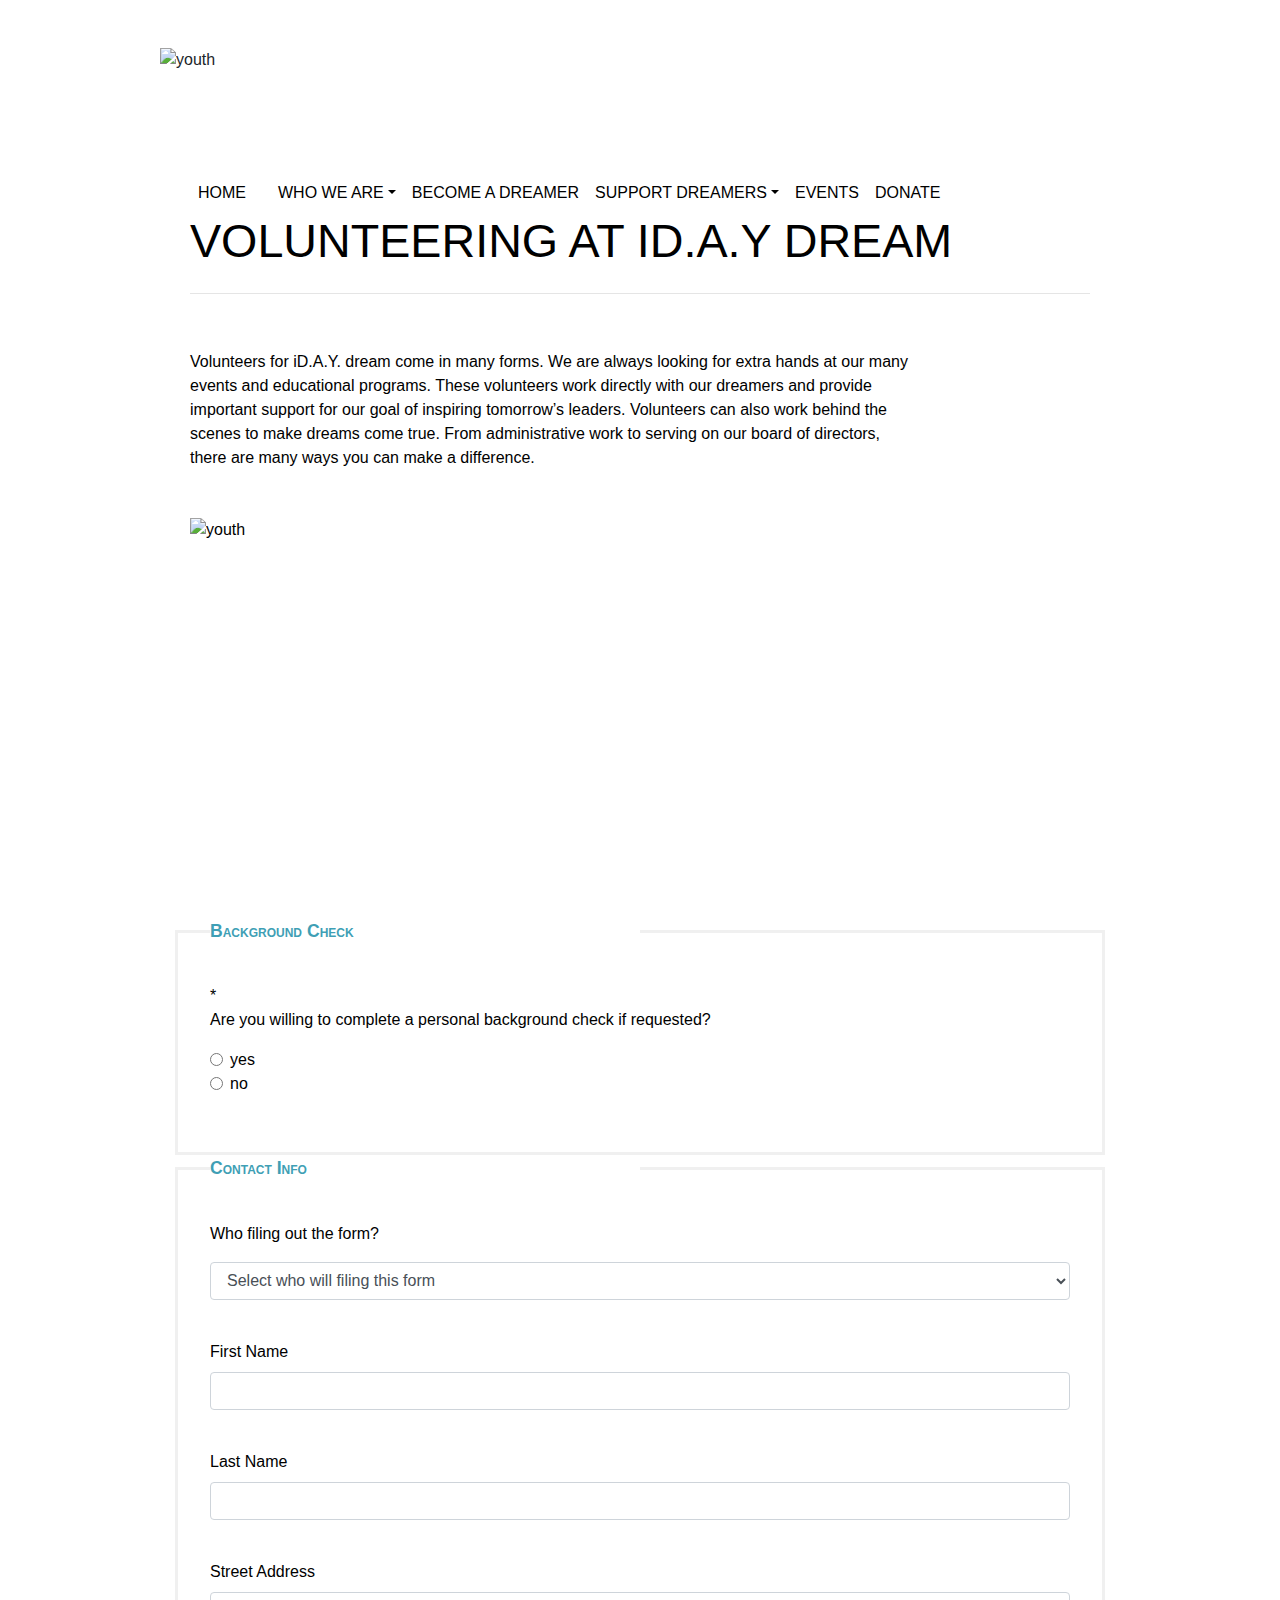
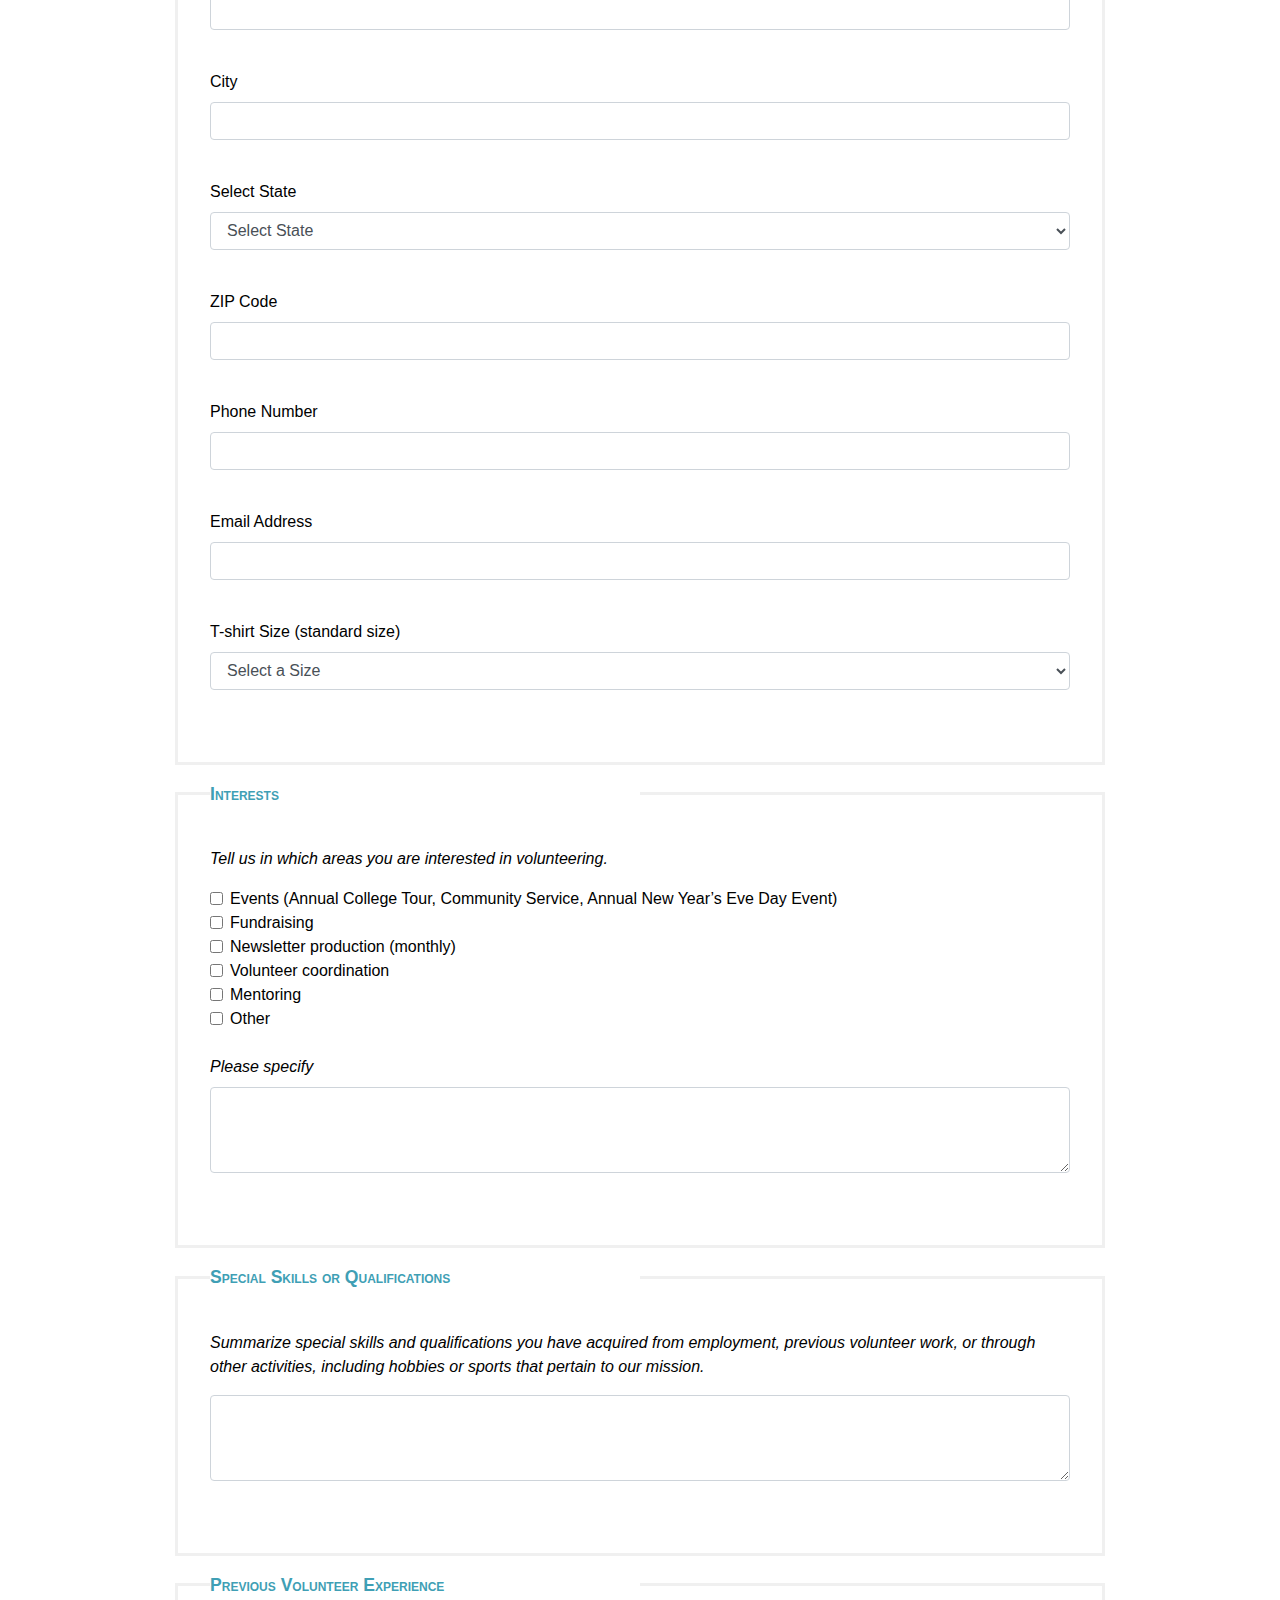
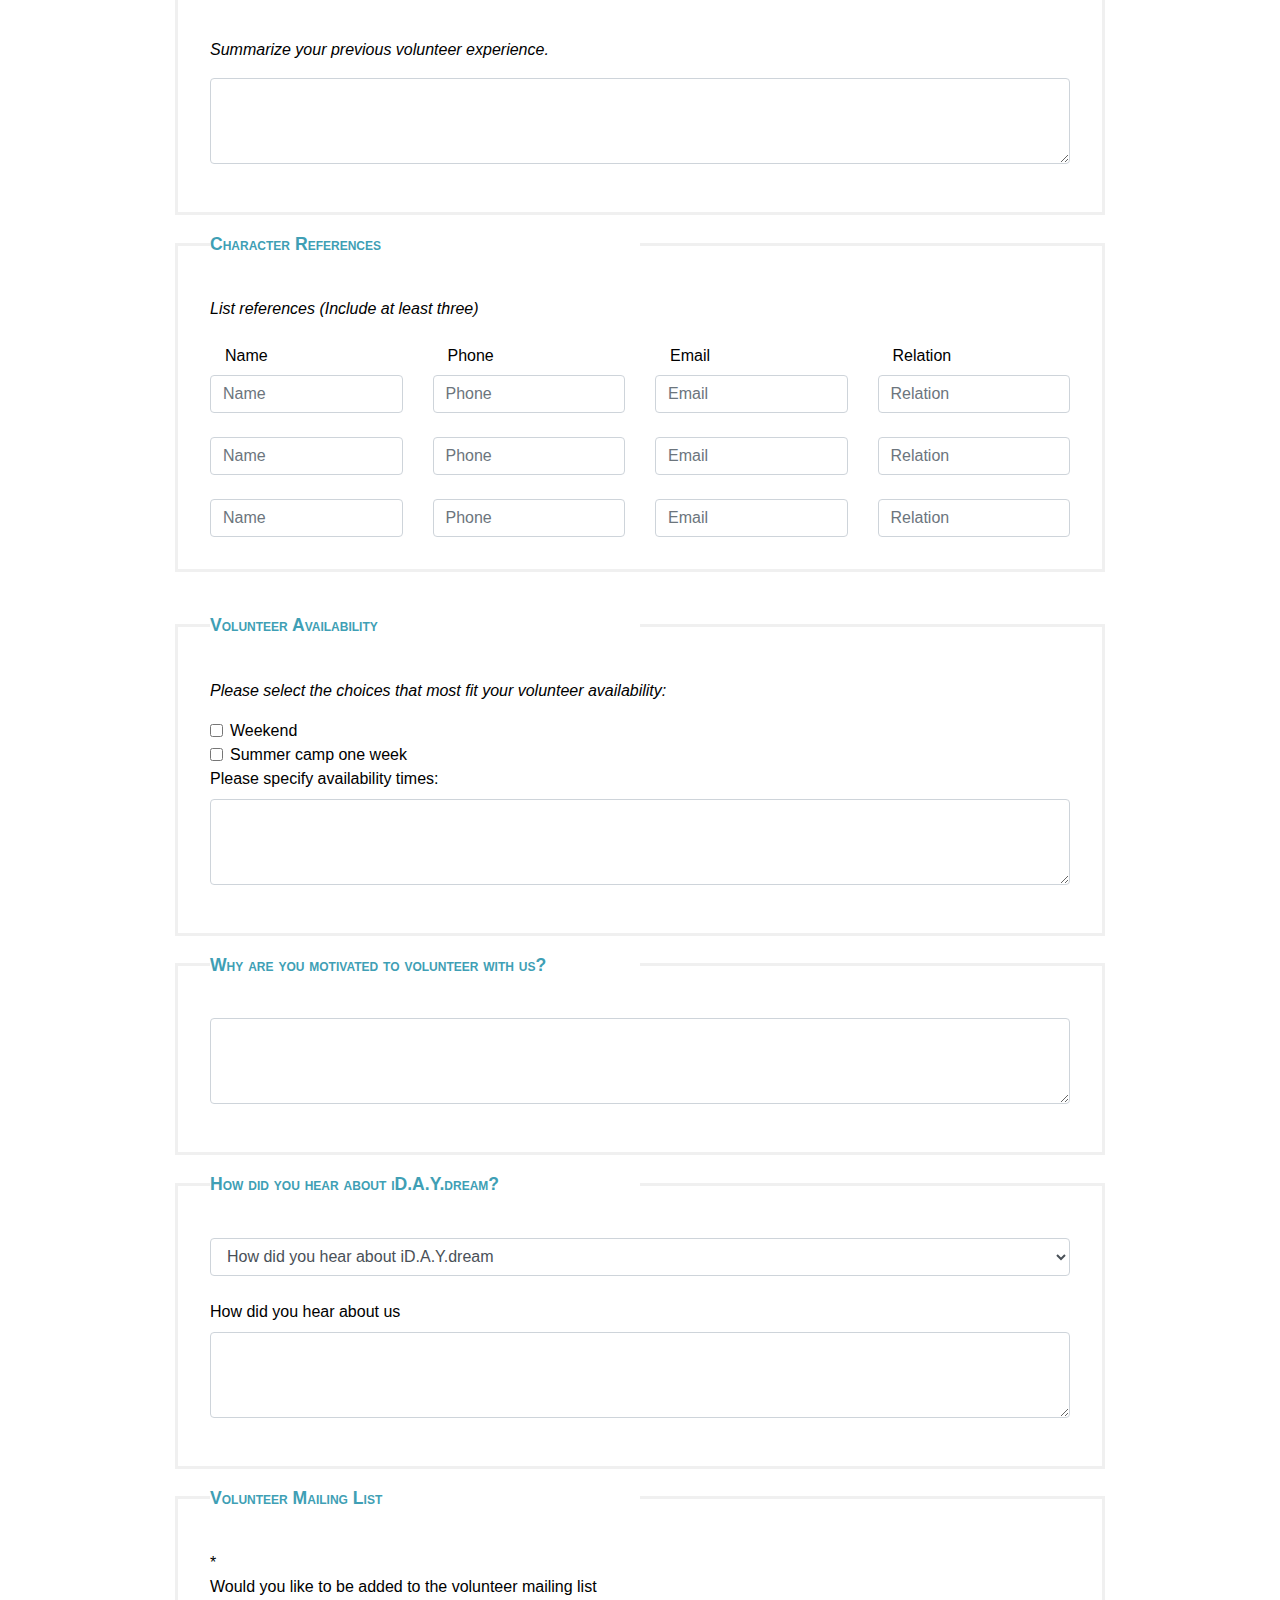
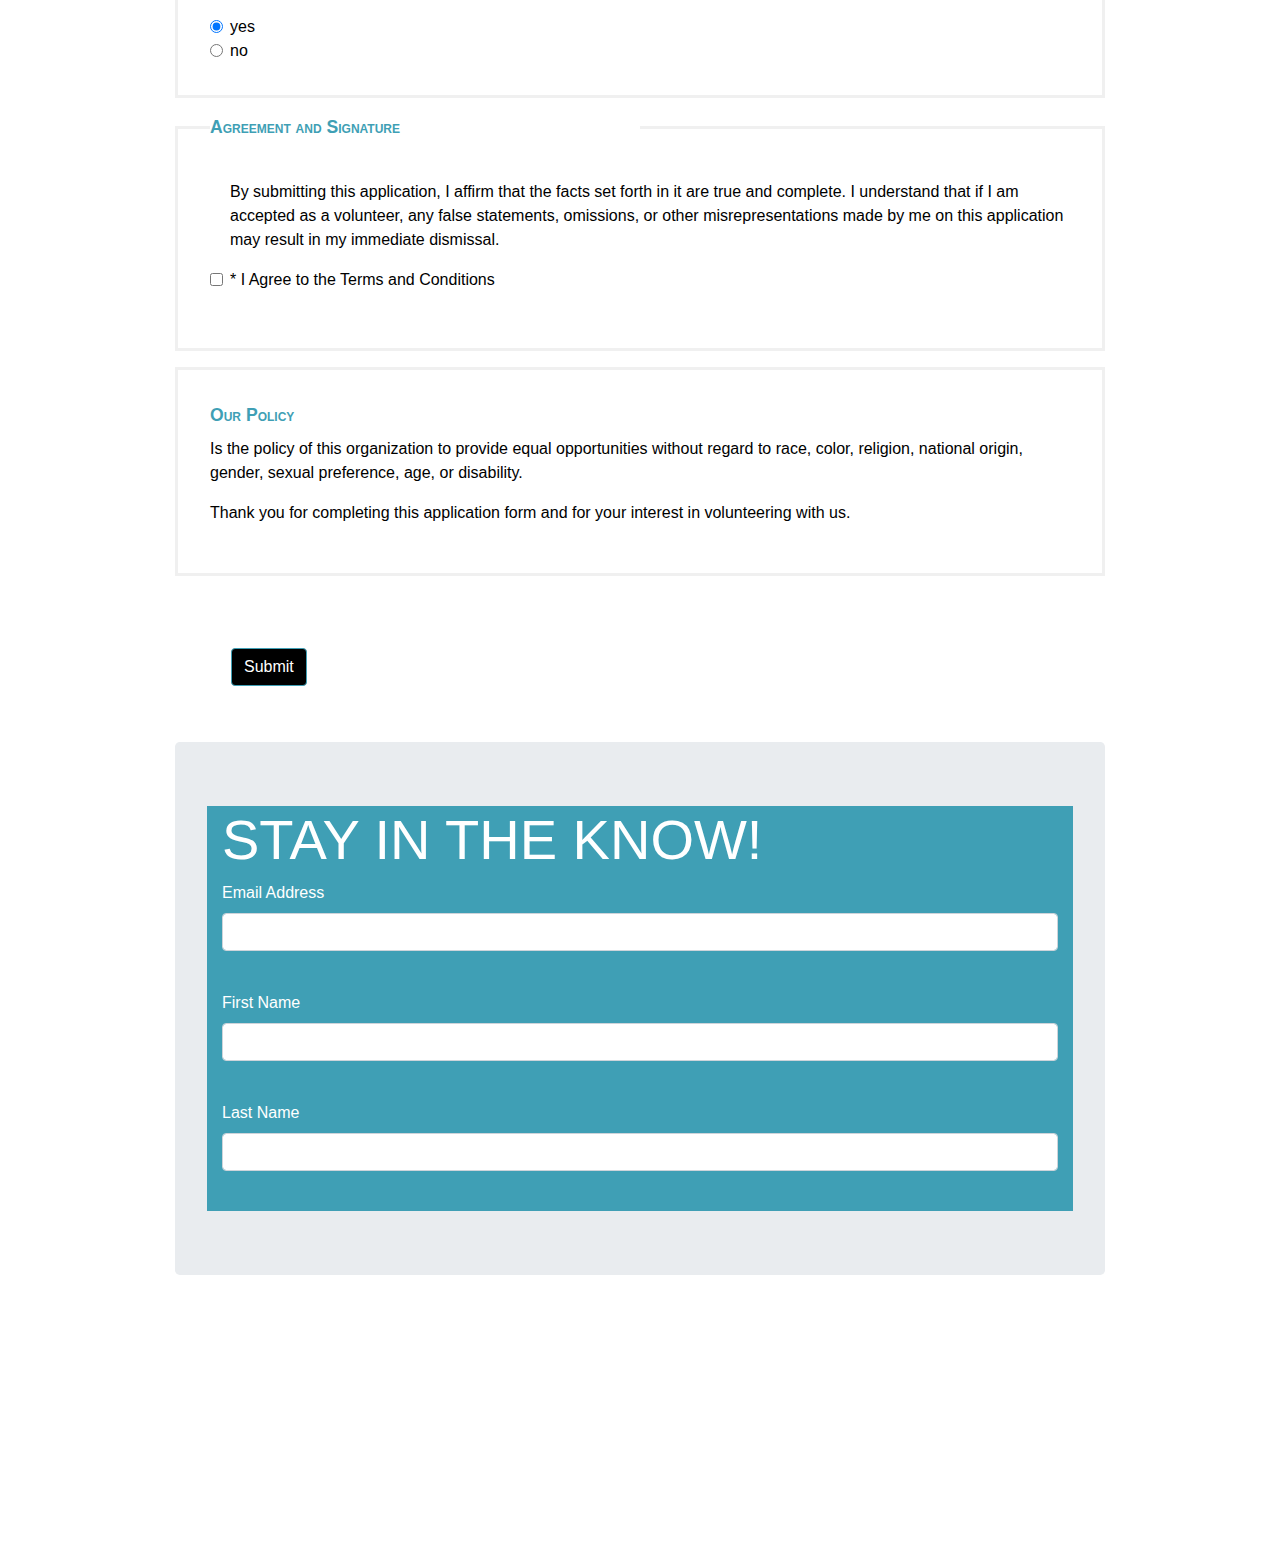
==== commit 2bbca009: "test new branch" ====
--- a/idaydream/index.html
+++ b/idaydream/index.html
@@ -357,6 +357,7 @@
                     </div>
                 </div>
             </fieldset>
+            <br>
 
             <!-- Volunteer Availability -->
             <fieldset class="form-group">
--- a/idaydream/styles/idaydream.css
+++ b/idaydream/styles/idaydream.css
@@ -1,12 +1,55 @@
+
+a{
+    color: black;
+}
 body {
     background-color: rgb(245, 245, 245);
 }
-
+.container{
+    align-content: center;
+}
+.display-4{
+    align-content: center;
+}
+.dropdown-menu{
+    background-color: black;
+}
+.dropdown-item{
+    color: white;
+}
+.err {
+    visibility: hidden;
+    color: red;
+    font-size: 70%;
+}
 fieldset {
     border: 3px solid rgb(240, 240, 240);
     padding: 2em;
 }
+.forPolicy {
+    font-size: 30pt;
+}
+#graphic{
+    width: 145px;
+    height: 125px;
+}
 
+html{
+    background-color: white;
+    margin: 3em 10em 10em 10em;
+    /*padding: 6em;*/
+}
+
+#jumbotron {
+    /*background-color: #3f9fb5;*/
+    background-color: white;
+    color: black;
+    /*background-image: url("images/volunteers_rock.jpg");*/
+}
+#jumbobottom{
+    background-color: #3f9fb5;
+    color: white;
+}
 legend {
     font-weight: bold;
     font-variant: small-caps;
@@ -14,37 +57,39 @@
     width: 50%;
     color: #3f9fb5;
 }
-
-#submit {
-    background-color: #3f9fb5;
-    border-color: #3f9fb5;
-}
-
 #main {
     background-color: white;
-    margin: 0 7em;
-    padding: 3.5em;
+    /*margin: 0 7em;*/
+    /*padding: 3.5em;*/
 }
-
 #mainh1 {
     font-size: 35pt;
 }
+#submit {
+    background-color: black;
+    border-color: #3f9fb5;
+    margin: 3.5em 3.5em 3.5em 3.5em;
+}
+#volform{
+    display: block;
+    align-content: center;
+    -moz-box-align: center;
+    width: 80%;
+    padding-top: 2em;
+    padding-bottom: 2em;
 
-#jumbotron {
-    background-color: #3f9fb5;
-    color: white;
 }
-
-#otherForm {
+img{
+    width: 80%;
+    height: 400px;
+    background-position: center;
+    position: center;
+    display: block;
+    box-shadow: black;
+}
+#warning-msg{
+    display: -webkit-box;
     display: none;
 }
 
-.forPolicy {
-    font-size: 30pt;
-}
 
-.err {
-    visibility: hidden;
-    color: red;
-    font-size: 70%;
-}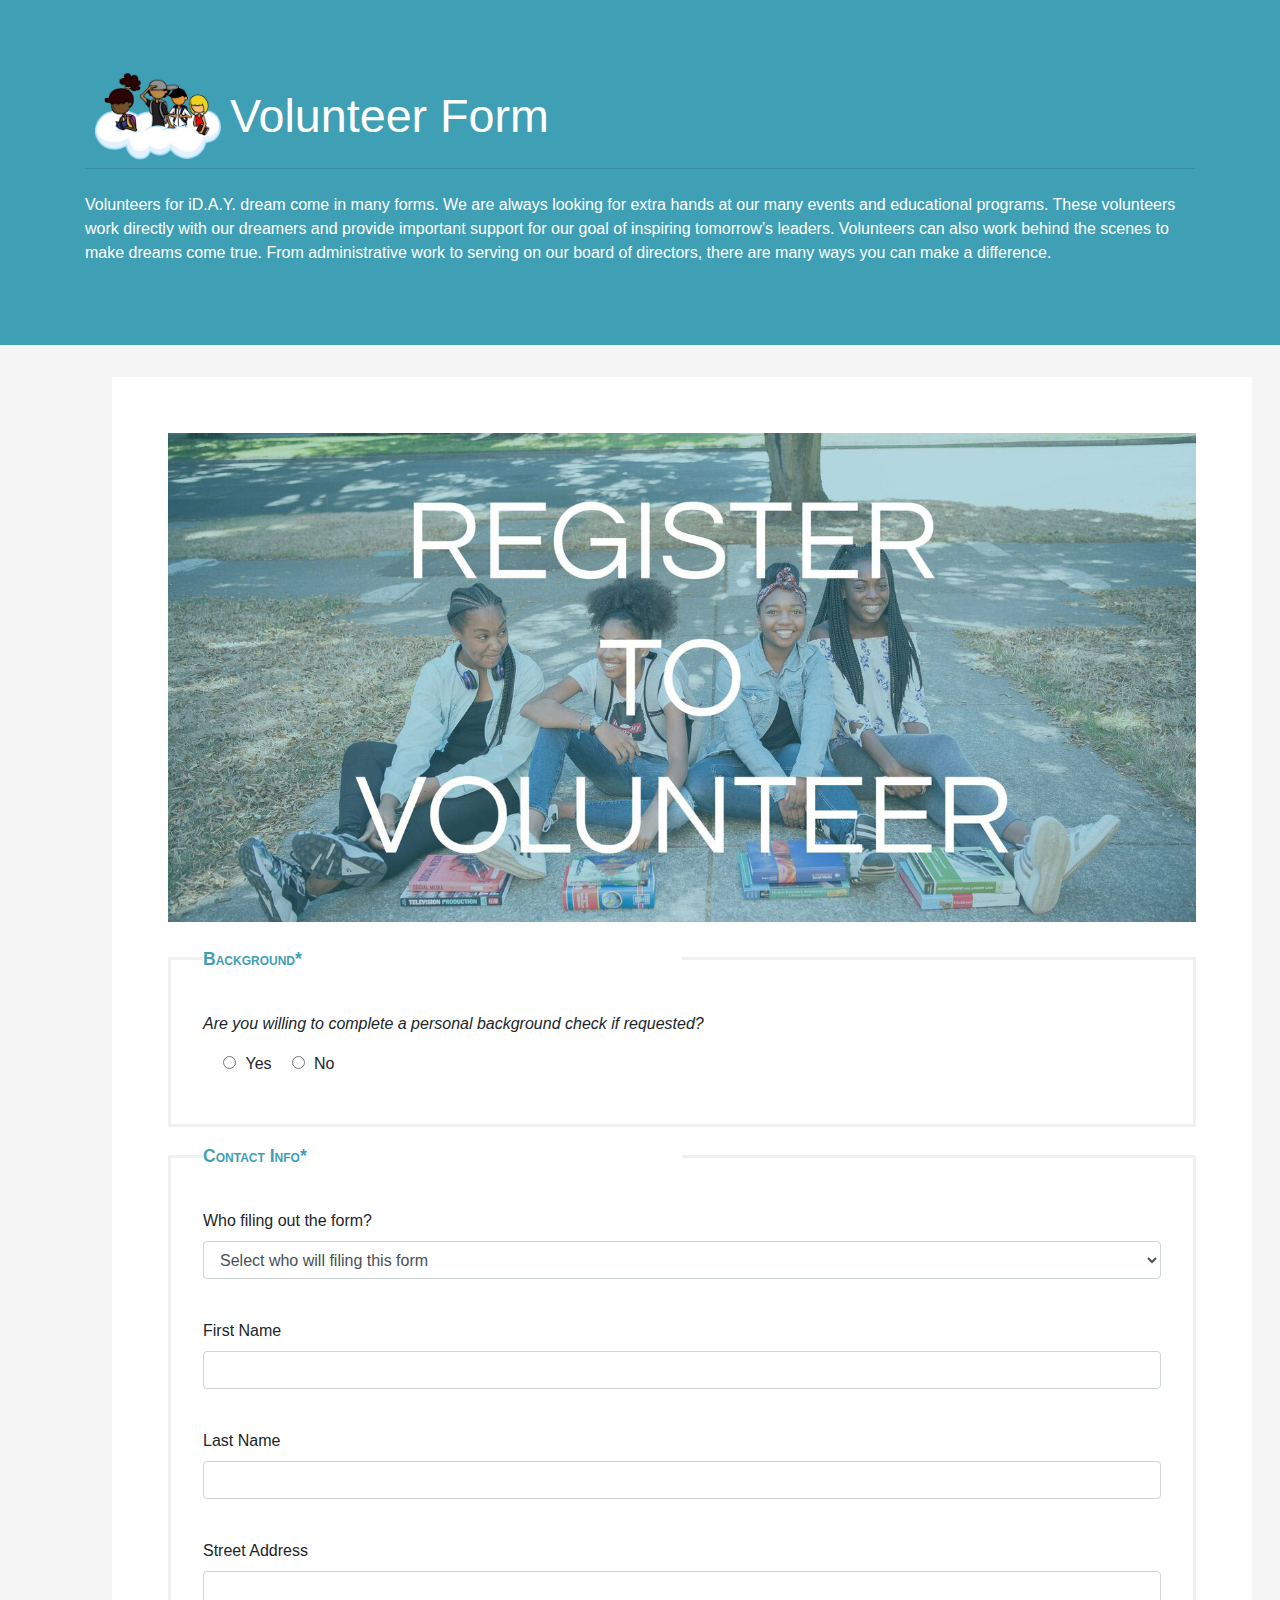
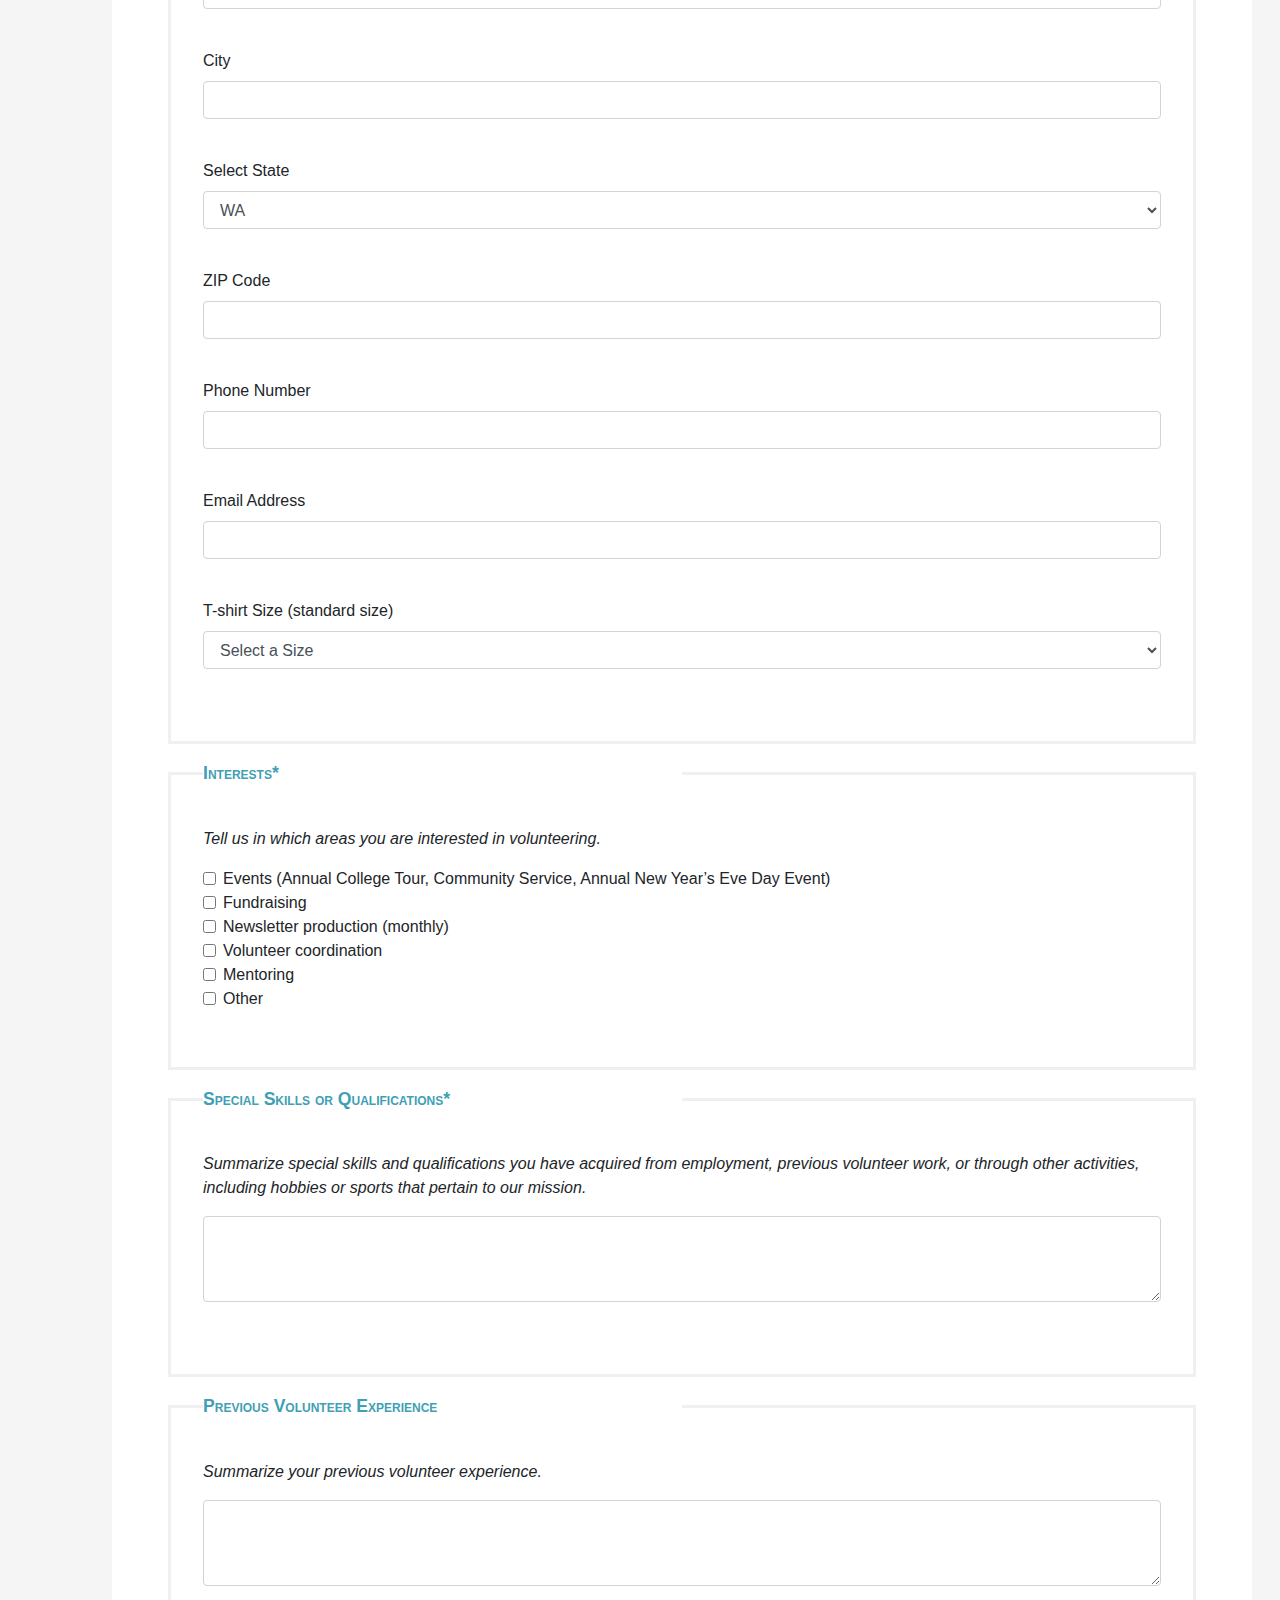
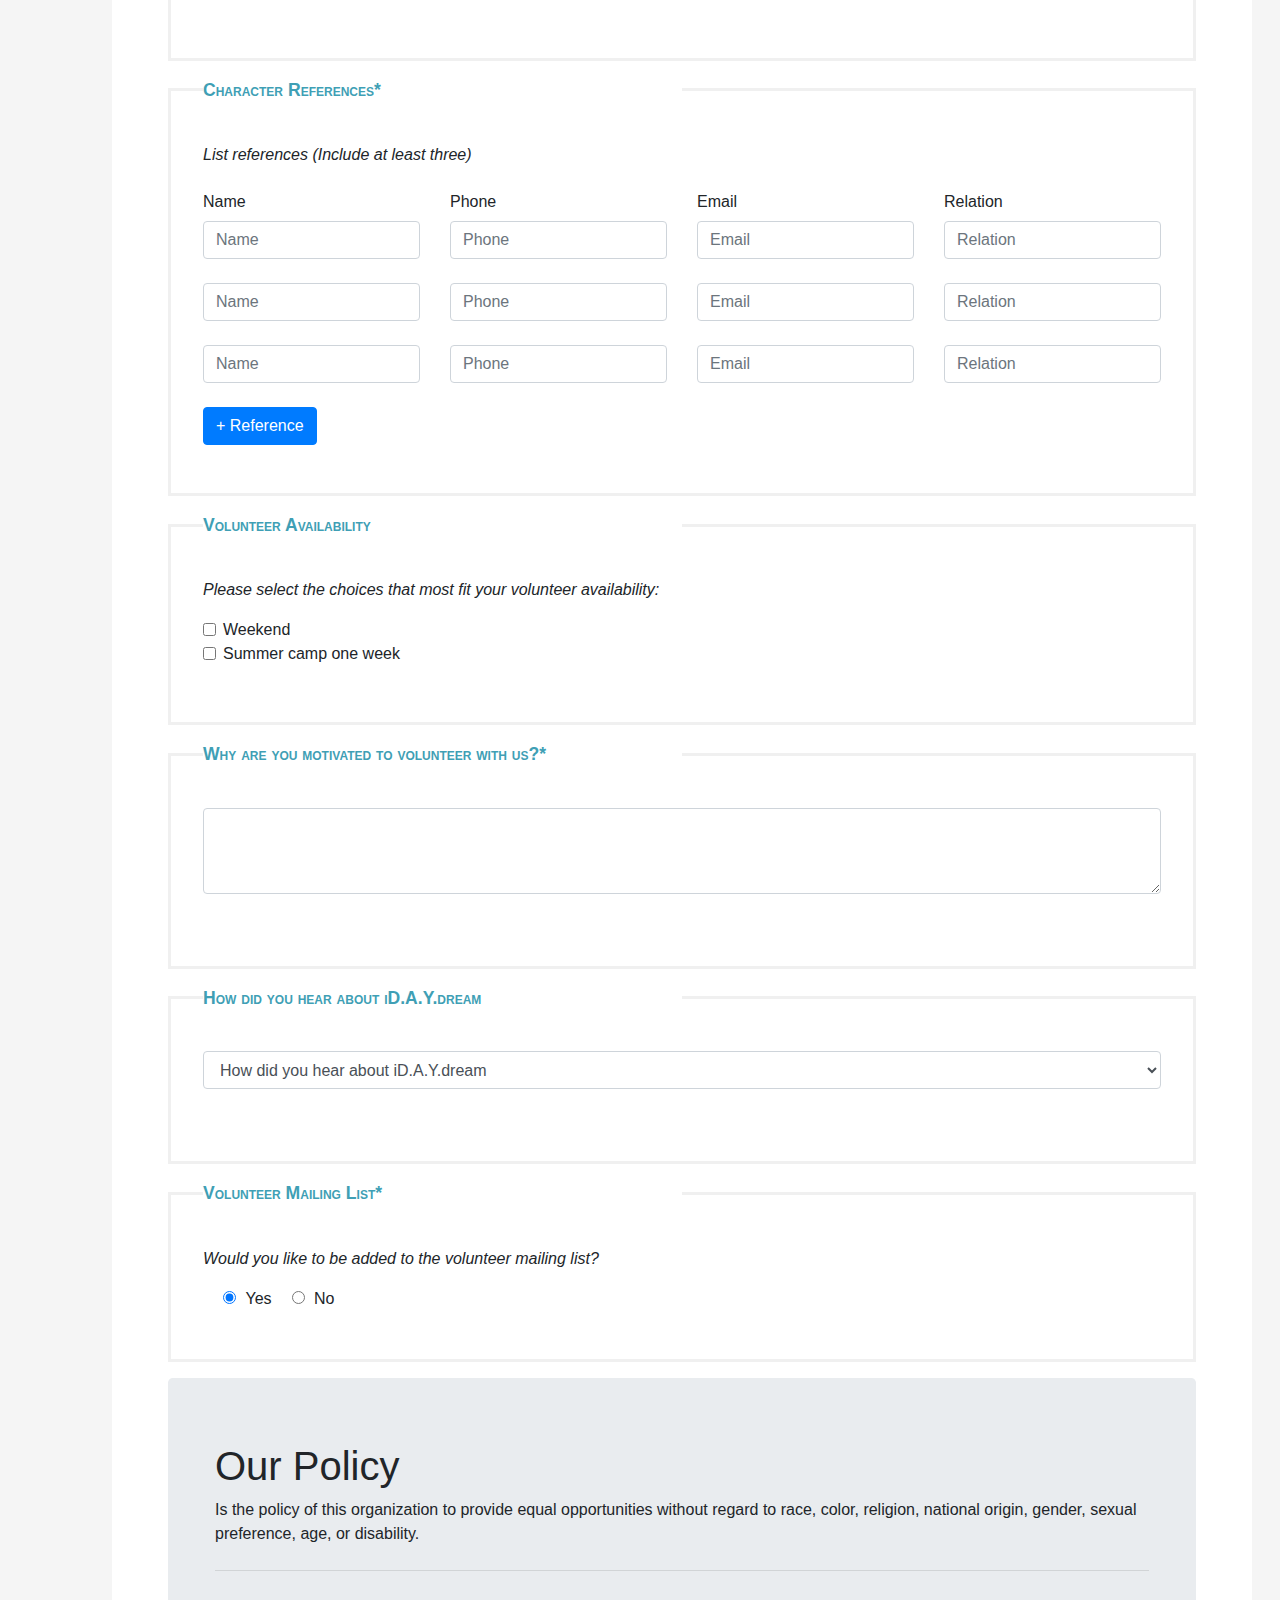
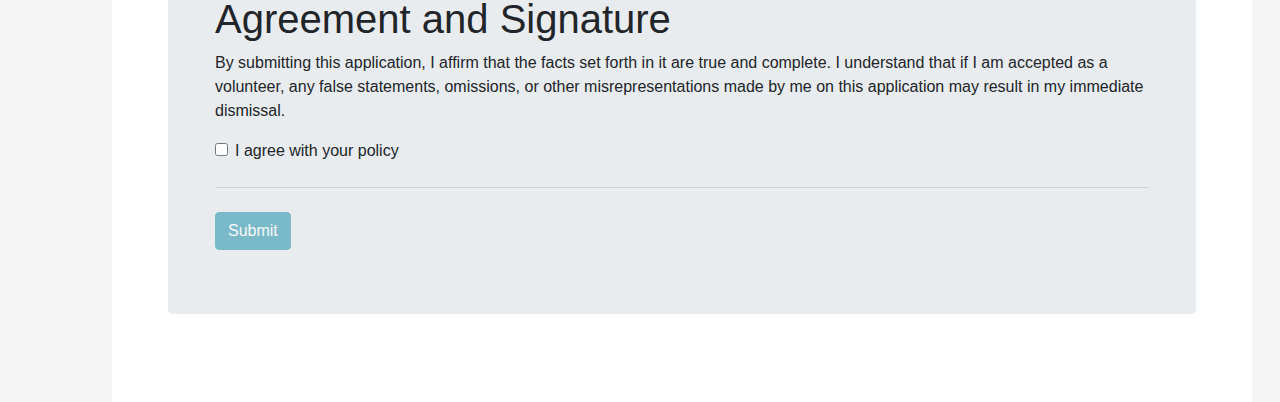
==== commit 1b312d7f: "The final upload" ====
--- a/idaydream/index.html
+++ b/idaydream/index.html
@@ -11,390 +11,365 @@
 
     <title>I Day Dream Volunteer Form</title>
 
-    <!--Favicon-->
-    <link rel="icon" type="image/jpeg" href="images/iDayDreamGraphic_trim.png">
-    <img src="images/iDayDreamGraphic_trim.png" alt="youth" class="float-left"
-         id="graphic">
+    <!-- Favicon -->
+    <link rel="icon" type="image/png" href="images/favicon.png">
 </head>
 <body>
-<!-- Title and Contact Info -->
-<div class="jumbotron jumbotron-fluid" id="jumbotron">
-    <div class="container" id="main">
-        <nav class="navbar-expand-sm">
-            <div class="container">
-                <div class="navbar-nav ml-sm-auto">
-                    <!--<img src="images/iDayDreamGraphic_trim.png" class="float-left" style="width:145px"; style=" height: 115px";
-                         alt="I dream Logo" id="graphic">-->
-                    <a class="nav-item nav-link" href="#home">HOME</a>
-                    <a class="navbar-brand d-none d-sm-inline-block" href="#"></a>
-                    <div class="dropdown">
-                        <a class="nav-item nav-link dropdown-toggle"
-                           data-toggle="dropdown" id="servicesDropdown"
-                           aria-haspopup="true" aria-expanded="false"
-                           href="#">WHO WE ARE</a>
-
-                        <div class="dropdown-menu" aria-labelledby="servicesDropdown">
-                            <a class="dropdown-item" href="#">OUR STORY</a>
-                            <a class="dropdown-item" href="#">MEET THE BOARD</a>
-                            <a class="dropdown-item" href="#">BLOG</a>
-                        </div>
-                    </div>
-                    <a class="nav-item nav-link" href="#">BECOME A DREAMER</a>
-                    <div class="dropdown">
-                        <a class="nav-item nav-link dropdown-toggle"
-                           data-toggle="dropdown" id="Dropdown"
-                           aria-haspopup="true" aria-expanded="false"
-                           href="#">SUPPORT DREAMERS</a>
-
-                        <div class="dropdown-menu" aria-labelledby="servicesDropdown">
-                            <a class="dropdown-item" href="#">SUPPORT DREAMERS</a>
-                            <a class="dropdown-item" href="#">VOLUNTEERS</a>
-                            <a class="dropdown-item" href="#">CORPORATE SPONSORSHIP</a>
-                        </div>
-                    </div>
-                    <a class="nav-item nav-link" href="#">EVENTS</a>
-                    <a class="nav-item nav-link" href="#">DONATE</a>
-                    <!--<span class="navbar-text d-none d-xl-inline-block">
-                      The best in traditional and alternative medicine</span>-->
-                </div>
-            </div>
-        </nav>
-
+
+    <!-- Title and Contact Info -->
+    <div class="jumbotron jumbotron-fluid" id="jumbotron">
         <div class="container">
-            <h1 class="display-4" id="mainh1">VOLUNTEERING AT ID.A.Y DREAM</h1>
+            <img src="images/logotype.png" alt="youth" class="center float-left" width="145">
+            <br>
+            <h1 class="display-4 center" id="mainh1">Volunteer Form</h1>
+
             <hr class="my-4">
-            <!--<p>Thank you for your interest in volunteering with iD.A.Y.dream.
-                We’re investing in an entire region of youth. Youth seeking success
-                through higher education, mentoring and etc.</p>-->
-            <p id="volform">Volunteers for iD.A.Y. dream come in many forms.
-                We are always looking for extra hands at our many events and educational programs.
-                These volunteers work directly with our dreamers and provide important support for
-                our goal of inspiring tomorrow’s leaders.
-                Volunteers can also work behind the scenes to make dreams come true.
-                From administrative work to serving on our board of directors,
-                there are many ways you can make a difference.
-            </p>
-            <div>
-                <img src="images/volunteer.jpg" alt="youth" id="volunteer">
-            </div>
+            <p>Volunteers for iD.A.Y. dream come in many forms. We are always looking
+                for extra hands at our many events and educational programs.
+                These volunteers work directly with our dreamers and provide important
+                support for our goal of inspiring tomorrow’s leaders. Volunteers can also
+                work behind the scenes to make dreams come true. From administrative work
+                to serving on our board of directors, there are many ways you can make a difference.</p>
         </div>
     </div>
 
+
     <div class="container" id="main">
 
-        <form id="volunteer-form" action="confirmation.html">
-            <!-- Background -->
-            <fieldset class="form-volunteer">
-                <legend>Background Check</legend><span class="required">*</span>
-                <p>Are you willing to complete a personal background check if requested?</p>
-                <div class="form-check">
-                    <input class="form-check-input form-check-inline"
-                           type="radio" name="methods"
-                           id="yes-back" value="yes">
-                    <label class="form-check-label" for="yes-back">yes</label>
-                </div>
-                <div class="form-check">
-                    <input class="form-check-input form-check-inline"
-                           type="radio" name="methods"
-                           id="no-back" value="no">
-                    <label class="form-check-label" for="no-back">no</label>
-                </div>
-                <span class="err" id="err-yesno-back">A background check must be submitted
-            </span>
-            </fieldset>
-            <!--Background Check Decline notification:-->
-            <div class=" alert alert-warning " id="warning-msg">
-                <a href="#" class="close" data-dismiss="alert" aria-label="close">&times;</a>
-                <h3>Background Check Decline notification:</h3>
-                <p>Because of our values as on organization and out of the safety of the youth we serve it is a requirement
-                    that a background check must be submitted.
-                    <strong>You have chosen to decline.</strong>
-                    Thank you for your consideration in volunteering with iD.A.Y.dream, at this time we are unable to
-                    move forward with your submission.
-                    Please do visit us again!</p>
-            </div>
-
-            <!-- Contact Information -->
-            <fieldset class="form-group">
-                <legend>Contact Info</legend>
-                <div class="form-group">
-                    <p>Who filing out the form?</p>
-                    <select class="form-control" id="filing">
-                        <option value="none">Select who will filing this form</option>
-                        <option value="al">Student</option>
-                        <option value="al">Parent</option>
-                    </select>
-                    <span class="err" id="err-filing">
+        <div>
+            <img src="images/background_pic.jpg" alt="background"  align="center" width="1028">
+        </div>
+        <br>
+
+        <!-- Background -->
+        <fieldset class="form-group">
+            <legend>Background&#42;</legend>
+            <p><em>Are you willing to complete a personal background check if requested?</em></p>
+            <div class="form-group form-check-inline">
+                <div class="form-check">
+                    <input class="form-check-input" type="radio" name="background" id="yesBackground" value="yesBackground">
+                    <label class="form-check-label" for="yesBackground">Yes</label>
+                </div>
+                <div class="form-check">
+                    <input class="form-check-input" type="radio" name="background" id="noBackground" value="noBackground">
+                    <label class="form-check-label" for="noBackground">No</label>
+                </div>
+            </div>
+            <span class="err" id="err-yesno-back">
+                A background check must be submitted
+            </span>
+        </fieldset>
+
+        <!--Background Check Decline notification:-->
+        <div class="alert alert-danger" id="warning-msg">
+            <a href="#" class="close" data-dismiss="alert" aria-label="close">&times;</a>
+            <h3>Background Check Decline notification:</h3>
+            <p>Because of our values as on organization and out of the safety of the youth we serve it is a requirement
+                that a background check must be submitted.
+                <strong>You have chosen to decline.</strong>
+                Thank you for your consideration in volunteering with iD.A.Y.dream, at this time we are unable to
+                move forward with your submission.
+                <strong>Please do visit us again!</strong></p>
+        </div>
+
+    <form id="volunteer-form" action="confirmation.php" method="post">
+
+        <!-- Contact Information -->
+        <fieldset class="form-group">
+            <legend>Contact Info&#42;</legend>
+            <div class="form-group">
+                <label for="filing">Who filing out the form?</label>
+                <select class="form-control" id="filing" name="Who_filing:">
+                    <option value="none">Select who will filing this form</option>
+                    <option value="Student">Student</option>
+                    <option value="Parent">Parent</option>
+                </select>
+                <span class="err" id="err-filing">
                     Please select who will filing the form
                 </span>
-                </div>
-
-                <div class="form-group">
-                    <label for="firstName">First Name</label>
-                    <input type="text" class="form-control" id="firstName">
-                    <span class="err" id="err-fname">
+            </div>
+
+            <div class="form-group">
+                <label for="firstName">First Name</label>
+                <input type="text" class="form-control" id="firstName" name="First_Name:">
+                <span class="err" id="err-fname">
                     Please enter a first name
                 </span>
-                </div>
-                <div class="form-group">
-                    <label for="lastName">Last Name</label>
-                    <input type="text" class="form-control" id="lastName">
-                    <span class="err" id="err-lname">
+            </div>
+            <div class="form-group">
+                <label for="lastName">Last Name</label>
+                <input type="text" class="form-control" id="lastName" name="Last_Name:">
+                <span class="err" id="err-lname">
                     Please enter a last name
                 </span>
-                </div>
-                <div class="form-group">
-                    <label for="streetAddress">Street Address</label>
-                    <input type="text" class="form-control" id="streetAddress">
-                    <span class="err" id="err-street">
+            </div>
+            <div class="form-group">
+                <label for="streetAddress">Street Address</label>
+                <input type="text" class="form-control" id="streetAddress" name="Address:">
+                <span class="err" id="err-street">
                     Please enter a street address
                 </span>
-                </div>
-                <div class="form-group">
-                    <label for="city">City</label>
-                    <input type="text" class="form-control" id="city">
-                    <span class="err" id="err-city">
+            </div>
+            <div class="form-group">
+                <label for="city">City</label>
+                <input type="text" class="form-control" id="city" name="City:">
+                <span class="err" id="err-city">
                     Please enter a city
                 </span>
-                </div>
-                <div class="form-group">
-                    <label for="state">Select State</label>
-                    <select class="form-control" id="state">
-                        <option value="none">Select State</option>
-                        <option value="al">AL</option>
-                        <option value="ak">AK</option>
-                        <option value="az">AZ</option>
-                        <option value="ar">AR</option>
-                        <option value="ca">CA</option>
-                        <option value="co">CO</option>
-                        <option value="ct">CT</option>
-                        <option value="de">DE</option>
-                        <option value="fl">FL</option>
-                        <option value="ga">GA</option>
-                        <option value="hi">HI</option>
-                        <option value="id">ID</option>
-                        <option value="il">IL</option>
-                        <option value="in">IN</option>
-                        <option value="ia">IA</option>
-                        <option value="ks">KS</option>
-                        <option value="ky">KY</option>
-                        <option value="la">LA</option>
-                        <option value="me">ME</option>
-                        <option value="md">MD</option>
-                        <option value="ma">MA</option>
-                        <option value="mi">MI</option>
-                        <option value="mn">MN</option>
-                        <option value="ms">MS</option>
-                        <option value="mo">MO</option>
-                        <option value="mt">MT</option>
-                        <option value="ne">NE</option>
-                        <option value="nv">NV</option>
-                        <option value="nh">NH</option>
-                        <option value="nj">NJ</option>
-                        <option value="nm">NM</option>
-                        <option value="ny">NY</option>
-                        <option value="nc">NC</option>
-                        <option value="nd">ND</option>
-                        <option value="oh">OH</option>
-                        <option value="ok">OK</option>
-                        <option value="or">OR</option>
-                        <option value="pa">PA</option>
-                        <option value="ri">RI</option>
-                        <option value="sc">SC</option>
-                        <option value="sd">SD</option>
-                        <option value="tn">TN</option>
-                        <option value="tx">TX</option>
-                        <option value="ut">UT</option>
-                        <option value="vt">VT</option>
-                        <option value="va">VA</option>
-                        <option value="wa">WA</option>
-                        <option value="wv">WV</option>
-                        <option value="wi">WI</option>
-                        <option value="wy">WY</option>
-                    </select>
-                    <span class="err" id="err-state">
+            </div>
+            <div class="form-group">
+                <label for="state">Select State</label>
+                <select class="form-control" id="state" name="State:">
+                    <option value="none">Select State</option>
+                    <option value="al">AL</option>
+                    <option value="ak">AK</option>
+                    <option value="az">AZ</option>
+                    <option value="ar">AR</option>
+                    <option value="ca">CA</option>
+                    <option value="co">CO</option>
+                    <option value="ct">CT</option>
+                    <option value="de">DE</option>
+                    <option value="fl">FL</option>
+                    <option value="ga">GA</option>
+                    <option value="hi">HI</option>
+                    <option value="id">ID</option>
+                    <option value="il">IL</option>
+                    <option value="in">IN</option>
+                    <option value="ia">IA</option>
+                    <option value="ks">KS</option>
+                    <option value="ky">KY</option>
+                    <option value="la">LA</option>
+                    <option value="me">ME</option>
+                    <option value="md">MD</option>
+                    <option value="ma">MA</option>
+                    <option value="mi">MI</option>
+                    <option value="mn">MN</option>
+                    <option value="ms">MS</option>
+                    <option value="mo">MO</option>
+                    <option value="mt">MT</option>
+                    <option value="ne">NE</option>
+                    <option value="nv">NV</option>
+                    <option value="nh">NH</option>
+                    <option value="nj">NJ</option>
+                    <option value="nm">NM</option>
+                    <option value="ny">NY</option>
+                    <option value="nc">NC</option>
+                    <option value="nd">ND</option>
+                    <option value="oh">OH</option>
+                    <option value="ok">OK</option>
+                    <option value="or">OR</option>
+                    <option value="pa">PA</option>
+                    <option value="ri">RI</option>
+                    <option value="sc">SC</option>
+                    <option value="sd">SD</option>
+                    <option value="tn">TN</option>
+                    <option value="tx">TX</option>
+                    <option value="ut">UT</option>
+                    <option value="vt">VT</option>
+                    <option value="va">VA</option>
+                    <option value="wa" selected>WA</option>
+                    <option value="wv">WV</option>
+                    <option value="wi">WI</option>
+                    <option value="wy">WY</option>
+                </select>
+                <span class="err" id="err-state">
                     Please enter a state
                 </span>
-                </div>
-                <div class="form-group">
-                    <label for="zip">ZIP Code</label>
-                    <input type="number" class="form-control" id="zip">
-                    <span class="err" id="err-zip">
+            </div>
+            <div class="form-group">
+                <label for="zip">ZIP Code</label>
+                <input type="number" class="form-control" id="zip" name="ZIP:">
+                <span class="err" id="err-zip">
                     Please enter a zip code
                 </span>
-                </div>
-                <div class="form-group">
-                    <label for="phone">Phone Number</label>
-                    <input type="number" class="form-control" id="phone">
-                    <span class="err" id="err-phone">
+            </div>
+            <div class="form-group">
+                <label for="phone">Phone Number</label>
+                <input type="number" class="form-control" id="phone" name="Phone:">
+                <span class="err" id="err-phone">
                     Please enter a phone number
                 </span>
-                </div>
-                <div class="form-group">
-                    <label for="email">Email Address</label>
-                    <input type="text" class="form-control" id="email">
-                    <span class="err" id="err-email">
+            </div>
+            <div class="form-group">
+                <label for="email">Email Address</label>
+                <input type="text" class="form-control" id="email" name="Email:">
+                <span class="err" id="err-email">
                     Please enter a email
                 </span>
-                </div>
-                <div class="form-group">
-                    <label for="tshirt">T-shirt Size (standard size)</label>
-                    <select class="form-control" id="tshirt">
-                        <option value="none">Select a Size</option>
-                        <option value="small">S</option>
-                        <option value="medium">M</option>
-                        <option value="large">L</option>
-                        <option value="extraLarge">XL</option>
-                    </select>
-                    <span class="err" id="err-tshirt">
+            </div>
+            <div class="form-group">
+                <label for="tshirt">T-shirt Size (standard size)</label>
+                <select class="form-control" id="tshirt" name="T-shirt:">
+                    <option value="none">Select a Size</option>
+                    <option value="small">S</option>
+                    <option value="medium">M</option>
+                    <option value="large">L</option>
+                    <option value="extraLarge">XL</option>
+                </select>
+                <span class="err" id="err-tshirt">
                     Please enter a t-shirt size
                 </span>
-                </div>
-            </fieldset>
-
-            <!-- Interests -->
-            <fieldset class="form-group" id="interests">
-                <legend>Interests</legend>
-                <p><em>Tell us in which areas you are interested in volunteering.</em></p>
-                <div id="interestForm">
-                    <div class="form-check">
-                        <input class="form-check-input" type="checkbox" value="events" id="events" name="interests[]">
-                        <label class="form-check-label" for="events">Events (Annual College Tour, Community Service, Annual New Year’s Eve Day Event)</label>
-                    </div>
-                    <div class="form-check">
-                        <input class="form-check-input" type="checkbox" value="fundraising" id="fundraising" name="interests[]">
-                        <label class="form-check-label" for="fundraising">Fundraising</label>
-                    </div>
-                    <div class="form-check">
-                        <input class="form-check-input" type="checkbox" value="newsletter" id="newsletter" name="interests[]">
-                        <label class="form-check-label" for="newsletter">Newsletter production (monthly)</label>
-                    </div>
-                    <div class="form-check">
-                        <input class="form-check-input" type="checkbox" value="volunteer" id="volunteer" name="interests[]">
-                        <label class="form-check-label" for="volunteer">Volunteer coordination</label>
-                    </div>
-                    <div class="form-check">
-                        <input class="form-check-input" type="checkbox" value="mentoring" id="mentoring" name="interests[]">
-                        <label class="form-check-label" for="mentoring">Mentoring</label>
-                    </div>
-                    <div class="form-check">
-                        <input class="form-check-input" type="checkbox" value="otherDiv" id="otherDiv" name="interests[]">
-                        <label class="form-check-label" for="otherDiv">Other</label>
-                    </div>
-
-                    <!-- Other (please specify) -->
-                    <div class="form-group" id="otherForm">
-                        <br>
-                        <label for="other"><em>Please specify</em></label>
-                        <textarea class="form-control" id="others" rows="3" name="other"></textarea>
-                    </div>
-
-                    <span class="err" id="err-interests">
+            </div>
+        </fieldset>
+
+        <!-- Interests -->
+        <fieldset class="form-group" id="interests">
+            <legend>Interests&#42;</legend>
+            <p><em>Tell us in which areas you are interested in volunteering.</em></p>
+            <div id="interestForm">
+                <div class="form-check">
+                    <input class="form-check-input" type="checkbox" value="events" id="events" name="interests[]">
+                    <label class="form-check-label" for="events">Events (Annual College Tour, Community Service, Annual New Year’s Eve Day Event)</label>
+                </div>
+                <div class="form-check">
+                    <input class="form-check-input" type="checkbox" value="fundraising" id="fundraising" name="interests[]">
+                    <label class="form-check-label" for="fundraising">Fundraising</label>
+                </div>
+                <div class="form-check">
+                    <input class="form-check-input" type="checkbox" value="newsletter" id="newsletter" name="interests[]">
+                    <label class="form-check-label" for="newsletter">Newsletter production (monthly)</label>
+                </div>
+                <div class="form-check">
+                    <input class="form-check-input" type="checkbox" value="volunteer" id="volunteer" name="interests[]">
+                    <label class="form-check-label" for="volunteer">Volunteer coordination</label>
+                </div>
+                <div class="form-check">
+                    <input class="form-check-input" type="checkbox" value="mentoring" id="mentoring" name="interests[]">
+                    <label class="form-check-label" for="mentoring">Mentoring</label>
+                </div>
+                <div class="form-check">
+                    <input class="form-check-input" type="checkbox" value="otherDiv" id="otherDiv" name="interests[]">
+                    <label class="form-check-label" for="otherDiv">Other</label>
+                </div>
+
+                <!-- Other (please specify) -->
+                <div class="form-group" id="otherForm">
+                    <br>
+                    <label for="other"><em>Please specify</em></label>
+                    <textarea class="form-control" id="other" rows="3" name="other"></textarea>
+                </div>
+
+                <span class="err" id="err-interests">
                     Please add any interests
                 </span>
-                </div>
-            </fieldset>
-
-            <!-- Special Skills or Qualifications -->
-            <fieldset class="form-group">
-                <legend>Special Skills or Qualifications</legend>
-                <p><em>Summarize special skills and qualifications you have acquired from
-                    employment, previous volunteer work, or through other activities,
-                    including hobbies or sports that pertain to our mission.</em></p>
-                <div class="form-group">
-                    <textarea class="form-control" id="skills" rows="3"></textarea>
-                </div>
-                <span class="err" id="err-special">
+            </div>
+        </fieldset>
+
+        <!-- Special Skills or Qualifications -->
+        <fieldset class="form-group">
+            <legend>Special Skills or Qualifications&#42;</legend>
+            <p><em>Summarize special skills and qualifications you have acquired from
+                employment, previous volunteer work, or through other activities,
+                including hobbies or sports that pertain to our mission.</em></p>
+            <div class="form-group">
+                <textarea class="form-control" id="skills" rows="3" name="Skills:"></textarea>
+            </div>
+            <span class="err" id="err-special">
                 Please specify your skills
             </span>
-            </fieldset>
-
-            <!-- Previous Volunteer Experience -->
-            <fieldset class="form-group">
-                <legend>Previous Volunteer Experience</legend>
-                <p><em>Summarize your previous volunteer experience.</em></p>
-                <div class="form-group">
-                    <textarea class="form-control" id="experience" rows="3"></textarea>
-                </div>
-            </fieldset>
-
-            <!-- Character References -->
-            <fieldset class="form-group">
-                <legend>Character References</legend>
-                <p><em>List references (Include at least three)</em></p>
-                <div class="row">
-                    <div class="col">
-                        <label class="col-sm-2 col-form-label">Name</label>
-                        <input type="text" class="form-control" placeholder="Name">
-                        <br>
-                        <input type="text" class="form-control" placeholder="Name">
-                        <br>
-                        <input type="text" class="form-control" placeholder="Name">
-                    </div>
-                    <div class="col">
-                        <label class="col-sm-2 col-form-label">Phone</label>
-                        <input type="text" class="form-control" placeholder="Phone">
-                        <br>
-                        <input type="text" class="form-control" placeholder="Phone">
-                        <br>
-                        <input type="text" class="form-control" placeholder="Phone">
-                    </div>
-                    <div class="col">
-                        <label class="col-sm-2 col-form-label">Email</label>
-                        <input type="text" class="form-control" placeholder="Email">
-                        <br>
-                        <input type="text" class="form-control" placeholder="Email">
-                        <br>
-                        <input type="text" class="form-control" placeholder="Email">
-                    </div>
-                    <div class="col">
-                        <label class="col-sm-2 col-form-label">Relation</label>
-                        <input type="text" class="form-control" placeholder="Relation">
-                        <br>
-                        <input type="text" class="form-control" placeholder="Relation">
-                        <br>
-                        <input type="text" class="form-control" placeholder="Relation">
-                    </div>
-                </div>
-            </fieldset>
-            <br>
-
-            <!-- Volunteer Availability -->
-            <fieldset class="form-group">
-                <legend>Volunteer Availability</legend>
-                <p><em>Please select the choices that most fit your volunteer availability:</em></p>
-                <div class="form-check">
-                    <input class="form-check-input" type="checkbox" value="workshop4" id="workshop4" name="volunteerAvailability[]">
-                    <label class="form-check-label" for="workshop4">Weekend </label>
-
-                </div>
-                <div class="form-check">
-                    <input class="form-check-input" type="checkbox" value="workshop8" id="workshop8" name="volunteerAvailability[]">
-                    <label class="form-check-label" for="workshop8">Summer camp one week</label>
-                </div>
-                <div class="form-group" id="form">
-                    <label for="Weekend">Please specify availability times: </label>
-                    <textarea class="form-control" id="Weekend" rows="3" name="Weekend"></textarea>
-                </div>
-            </fieldset>
-
-            <!-- Why are you motivated -->
-            <fieldset class="form-group">
-                <legend>Why are you motivated to volunteer with us?</legend>
-                <div class="form-group">
-                    <textarea class="form-control" id="motivated" rows="3"></textarea>
-                </div>
-            </fieldset>
-
-            <!-- How did you hear about iD.A.Y.dream -->
-            <fieldset class="form-group">
-                <legend for="hear">How did you hear about iD.A.Y.dream?</legend>
-                <select class="form-control" id="hear" name="hear">
+        </fieldset>
+
+        <!-- Previous Volunteer Experience -->
+        <fieldset class="form-group">
+            <legend>Previous Volunteer Experience</legend>
+            <p><em>Summarize your previous volunteer experience.</em></p>
+            <div class="form-group">
+                <textarea class="form-control" id="experience" rows="3" name="Experience:"></textarea>
+            </div>
+            <span class="err" id="err-experience">
+                Please specify your experience
+            </span>
+        </fieldset>
+
+        <!-- Character References -->
+        <fieldset class="form-group">
+            <legend>Character References&#42;</legend>
+            <p><em>List references (Include at least three)</em></p>
+            <div class="row">
+                <div class="col">
+                    <label class="col-form-label">Name</label>
+                    <input type="text" class="form-control" placeholder="Name" name="character[]">
+                    <br>
+                    <input type="text" class="form-control" placeholder="Name" name="character[]">
+                    <br>
+                    <input type="text" class="form-control" placeholder="Name" name="character[]">
+                </div>
+                <div class="col">
+                    <label class="col-form-label">Phone</label>
+                    <input type="text" class="form-control" placeholder="Phone" name="character[]">
+                    <br>
+                    <input type="text" class="form-control" placeholder="Phone" name="character[]">
+                    <br>
+                    <input type="text" class="form-control" placeholder="Phone" name="character[]">
+                </div>
+                <div class="col">
+                    <label class="col-form-label">Email</label>
+                    <input type="text" class="form-control" placeholder="Email" name="character[]">
+                    <br>
+                    <input type="text" class="form-control" placeholder="Email" name="character[]">
+                    <br>
+                    <input type="text" class="form-control" placeholder="Email" name="character[]">
+                </div>
+                <div class="col">
+                    <label class="col-form-label">Relation</label>
+                    <input type="text" class="form-control" placeholder="Relation" name="character[]">
+                    <br>
+                    <input type="text" class="form-control" placeholder="Relation" name="character[]">
+                    <br>
+                    <input type="text" class="form-control" placeholder="Relation" name="character[]">
+                </div>
+            </div>
+            <span class="err" id="err-character">
+                Please enter at least three character references
+            </span>
+            <div class="form-group">
+                <button id="add" type="button" class="btn btn-primary" >+ Reference</button>
+            </div>
+        </fieldset>
+
+        <!-- Volunteer Availability -->
+        <fieldset class="form-group">
+            <legend>Volunteer Availability</legend>
+            <p><em>Please select the choices that most fit your volunteer availability:</em></p>
+            <div class="form-check">
+                <input class="form-check-input" type="checkbox" value="weekend" id="weekend" name="volunteerAvailability[]">
+                <label class="form-check-label" for="weekend">Weekend</label>
+            </div>
+            <div class="form-check">
+                <input class="form-check-input" type="checkbox" value="summerCamp" id="summerCamp" name="volunteerAvailability[]">
+                <label class="form-check-label" for="summerCamp">Summer camp one week</label>
+            </div>
+            <span class="err" id="err-volunteer">
+                Please specify when you can volunteering
+            </span>
+            <!-- Other (please specify) -->
+            <div class="form-group" id="form5">
+                <label for="otherHear">Please specify weekend availability time</label>
+                <textarea class="form-control" id="otherVolunt" rows="3" name="Availability"></textarea>
+            </div>
+        </fieldset>
+
+        <!-- Why are you motivated -->
+        <fieldset class="form-group">
+            <legend>Why are you motivated to volunteer with us?&#42;</legend>
+            <div class="form-group">
+                <textarea class="form-control" id="motivated" rows="3" name="Motivated:"></textarea>
+            </div>
+            <span class="err" id="err-motivated">
+                Please specify when you can volunteering
+            </span>
+        </fieldset>
+
+        <!-- How did you hear about iD.A.Y.dream -->
+        <fieldset class="form-group">
+            <legend>How did you hear about iD.A.Y.dream</legend>
+            <div class="form-group">
+                <select class="form-control" id="hear" name="Hear_about_us:">
                     <option value="none">How did you hear about iD.A.Y.dream</option>
-                    <option value="wom">Word of mouth / Friend / Colleague</option>
-                    <option value="sm">Web / Social Media (Facebook, Twitter, Google, iD.A.Y.dream website)</option>
-                    <option value="pfp">Print (flyer, poster, brochure)</option>
-                    <option value="cs">Corporate sponsor</option>
+                    <option value="wo">Word of mouth / Friend / Colleague</option>
+                    <option value="we">Web / Social Media (Facebook, Twitter, Google, iD.A.Y.dream website)</option>
+                    <option value="pr">Print (flyer, poster, brochure)</option>
+                    <option value="co">Corporate sponsor</option>
                     <option value="ot">Other</option>
                 </select>
                 <span class="err" id="err-hear">
@@ -402,98 +377,56 @@
                 </span>
                 <!-- Other (please specify) -->
                 <div class="form-group" id="form4">
-                    <label for="Other">How did you hear about us</label>
-                    <textarea class="form-control" id="Other" rows="3" name="Other"></textarea>
-                </div>
-            </fieldset>
-        </form>
+                    <label for="otherHear">Please specify</label>
+                    <textarea class="form-control" id="otherHear" rows="3" name="Hear_about_us:"></textarea>
+                </div>
+            </div>
+        </fieldset>
 
         <!-- Mailing List -->
         <fieldset class="form-group">
-            <legend>Volunteer Mailing List</legend><span class="required">*</span>
-            <p>Would you like to be added to the volunteer mailing list</p>
-            <div class="form-check">
-                <input class="form-check-input form-check-inline"
-                       type="radio" checked="checked" name="method"
-                       id="yes" value="yes">
-                <label class="form-check-label" for="yes">yes</label>
-            </div>
-            <div class="form-check">
-                <input class="form-check-input form-check-inline"
-                       type="radio" name="method"
-                       id="no" value="no">
-                <label class="form-check-label" for="no">no</label>
-            </div>
-        </fieldset>
-
-
-        <fieldset class="form-group">
-            <legend>Agreement and Signature</legend>
-            <div class="form-check" id="agreement">
+            <legend>Volunteer Mailing List&#42;</legend>
+            <p><em>Would you like to be added to the volunteer mailing list?</em></p>
+            <div class="form-group form-check-inline">
+                <div class="form-check">
+                    <input class="form-check-input" type="radio" name="Mail_List:" id="yesMailing" value="yesBackground" checked>
+                    <label class="form-check-label" for="yesMailing">Yes</label>
+                </div>
+                <div class="form-check">
+                    <input class="form-check-input" type="radio" name="Mail_List:" id="noMailing" value="noBackground">
+                    <label class="form-check-label" for="noMailing">No</label>
+                </div>
+            </div>
+            <span class="err" id="err-mailList">
+                   Please select one option
+                </span>
+        </fieldset>
+
+        <!-- Policy and Agreement -->
+        <div class="jumbotron">
+            <div class="container">
+                <h3 class="display-4 forPolicy">Our Policy</h3>
+                <p>
+                    Is the policy of this organization to provide equal opportunities without regard to race,
+                    color, religion, national origin, gender, sexual preference, age, or disability.</p>
+                <hr class="my-4">
+                <h3 class="display-4 forPolicy">Agreement and Signature</h3>
                 <p>By submitting this application, I affirm that the facts set forth in it are true and complete.
-                    I understand that if I am accepted as a volunteer, any false statements, omissions, or other misrepresentations
-                    made by me on this application may result in my immediate dismissal.</p>
-                <input class="form-check-input"  type="checkbox"
-                       value="agree" id="agree" name="agree">
-                <label class="form-check-label" for="agree"><span class="required">*</span>
-                    I Agree to the Terms and Conditions
-                </label>
-            </div>
-            <span class="err" id="err-agreeBut">You must agree to the terms to be able to submit this form.</span>
-        </fieldset>
-        <fieldset class="form-group">
-            <div id="policy">
-                <legend>Our Policy</legend>
-                <p>Is the policy of this organization to provide equal opportunities without regard to race, color,
-                    religion, national origin, gender, sexual preference, age, or disability.</p>
-
-                <p> Thank you for completing this application form and for your interest in volunteering with us.</p>
-            </div>
-        </fieldset>
-
-        <button id="submit" type="submit" class="btn btn-primary">Submit</button>
-        <!-- Stay in the Know! -->
-        <div class="jumbotron">
-            <div class="container" id="jumbobottom" >
-                <h3 class="display-4">STAY IN THE KNOW!</h3>
-                <div class="form-group">
-                    <label for="email">Email Address</label>
-                    <input type="text" class="form-control" id="email">
-                    <span class="err" id="err-email">
-                    Please enter a email
-                </span>
-                </div>
-                <div class="form-group">
-                    <label for="firstName">First Name</label>
-                    <input type="text" class="form-control" id="firstName">
-                    <span class="err" id="err-fname">
-                    Please enter a first name
-                </span>
-                </div>
-                <div class="form-group">
-                    <label for="lastName">Last Name</label>
-                    <input type="text" class="form-control" id="lastName">
-                    <span class="err" id="err-lname">
-                    Please enter a last name
-                </span>
-                </div>
-                <!--            <p>-->
-                <!--                Is the policy of this organization to provide equal opportunities without regard to race,-->
-                <!--                color, religion, national origin, gender, sexual preference, age, or disability.</p>-->
-                <!--            <hr class="my-4">-->
-                <!--            <h3 class="display-4 forPolicy">Agreement and Signature</h3>-->
-                <!--            <p>By submitting this application, I affirm that the facts set forth in it are true and complete.-->
-                <!--                I understand that if I am accepted as a volunteer, any false statements, omissions, or other-->
-                <!--                misrepresentations made by me on this application may result in my immediate dismissal.</p>-->
-                <!--            <hr class="my-4">-->
-                <!---->
-                <!--            <button id="submit" type="submit" class="btn btn-primary">Submit</button>-->
+                    I understand that if I am accepted as a volunteer, any false statements, omissions, or other
+                    misrepresentations made by me on this application may result in my immediate dismissal.</p>
+                <div class="form-check">
+                    <input class="form-check-input" type="checkbox" value="policy" id="policy" name="policy[]">
+                    <label class="form-check-label" for="policy">I agree with your policy</label>
+                </div>
+                <hr class="my-4">
+
+                <button id="submit" type="submit" class="btn btn-primary" disabled>Submit</button>
 
             </div>
         </div>
 
 
-        </form>
+    </form>
     </div>
 
 
@@ -503,21 +436,5 @@
     <script src="https://cdnjs.cloudflare.com/ajax/libs/popper.js/1.14.7/umd/popper.min.js" integrity="sha384-UO2eT0CpHqdSJQ6hJty5KVphtPhzWj9WO1clHTMGa3JDZwrnQq4sF86dIHNDz0W1" crossorigin="anonymous"></script>
     <script src="https://stackpath.bootstrapcdn.com/bootstrap/4.3.1/js/bootstrap.min.js" integrity="sha384-JjSmVgyd0p3pXB1rRibZUAYoIIy6OrQ6VrjIEaFf/nJGzIxFDsf4x0xIM+B07jRM" crossorigin="anonymous"></script>
     <script src="scripts/idaydream.js"></script>
-    <script>
-        $("#hear").on("change", function () {
-            var hearSelect = document.getElementById("hear").value;
-            if (hearSelect == "ot") {
-                $("#form4").css("display", "block");
-            } else {
-                $("#form4").css("display", "none");
-            }
-        });
-        $("#yes-back").on("click",function() {
-            $("#warning-msg").css("display","none");
-        });
-        $("#no-back").on("click",function(){
-            $("#warning-msg").css("display","block");
-        });
-    </script>
 </body>
 </html>--- a/idaydream/styles/idaydream.css
+++ b/idaydream/styles/idaydream.css
@@ -1,55 +1,12 @@
-
-a{
-    color: black;
-}
 body {
     background-color: rgb(245, 245, 245);
 }
-.container{
-    align-content: center;
-}
-.display-4{
-    align-content: center;
-}
-.dropdown-menu{
-    background-color: black;
-}
-.dropdown-item{
-    color: white;
-}
-.err {
-    visibility: hidden;
-    color: red;
-    font-size: 70%;
-}
+
 fieldset {
     border: 3px solid rgb(240, 240, 240);
     padding: 2em;
 }
-.forPolicy {
-    font-size: 30pt;
-}
-#graphic{
-    width: 145px;
-    height: 125px;
-}
 
-html{
-    background-color: white;
-    margin: 3em 10em 10em 10em;
-    /*padding: 6em;*/
-}
-
-#jumbotron {
-    /*background-color: #3f9fb5;*/
-    background-color: white;
-    color: black;
-    /*background-image: url("images/volunteers_rock.jpg");*/
-}
-#jumbobottom{
-    background-color: #3f9fb5;
-    color: white;
-}
 legend {
     font-weight: bold;
     font-variant: small-caps;
@@ -57,39 +14,54 @@
     width: 50%;
     color: #3f9fb5;
 }
+
+#submit {
+    disabled: disabled;
+}
+
+#submit {
+    background-color: #3f9fb5;
+    border-color: #3f9fb5;
+}
+
 #main {
     background-color: white;
-    /*margin: 0 7em;*/
-    /*padding: 3.5em;*/
+    margin: 0 7em;
+    padding: 3.5em;
 }
+
 #mainh1 {
     font-size: 35pt;
 }
-#submit {
-    background-color: black;
-    border-color: #3f9fb5;
-    margin: 3.5em 3.5em 3.5em 3.5em;
+
+#jumbotron {
+    background-color: #3f9fb5;
+    color: white;
 }
-#volform{
-    display: block;
-    align-content: center;
-    -moz-box-align: center;
-    width: 80%;
-    padding-top: 2em;
-    padding-bottom: 2em;
 
+#otherForm {
+    display: none;
 }
-img{
-    width: 80%;
-    height: 400px;
-    background-position: center;
-    position: center;
-    display: block;
-    box-shadow: black;
+
+#form4 {
+    display: none;
 }
-#warning-msg{
-    display: -webkit-box;
+
+#form5 {
     display: none;
 }
 
 
+#warning-msg {
+    display: none;
+}
+
+.forPolicy {
+    font-size: 30pt;
+}
+
+.err {
+    visibility: hidden;
+    color: red;
+    font-size: 70%;
+}
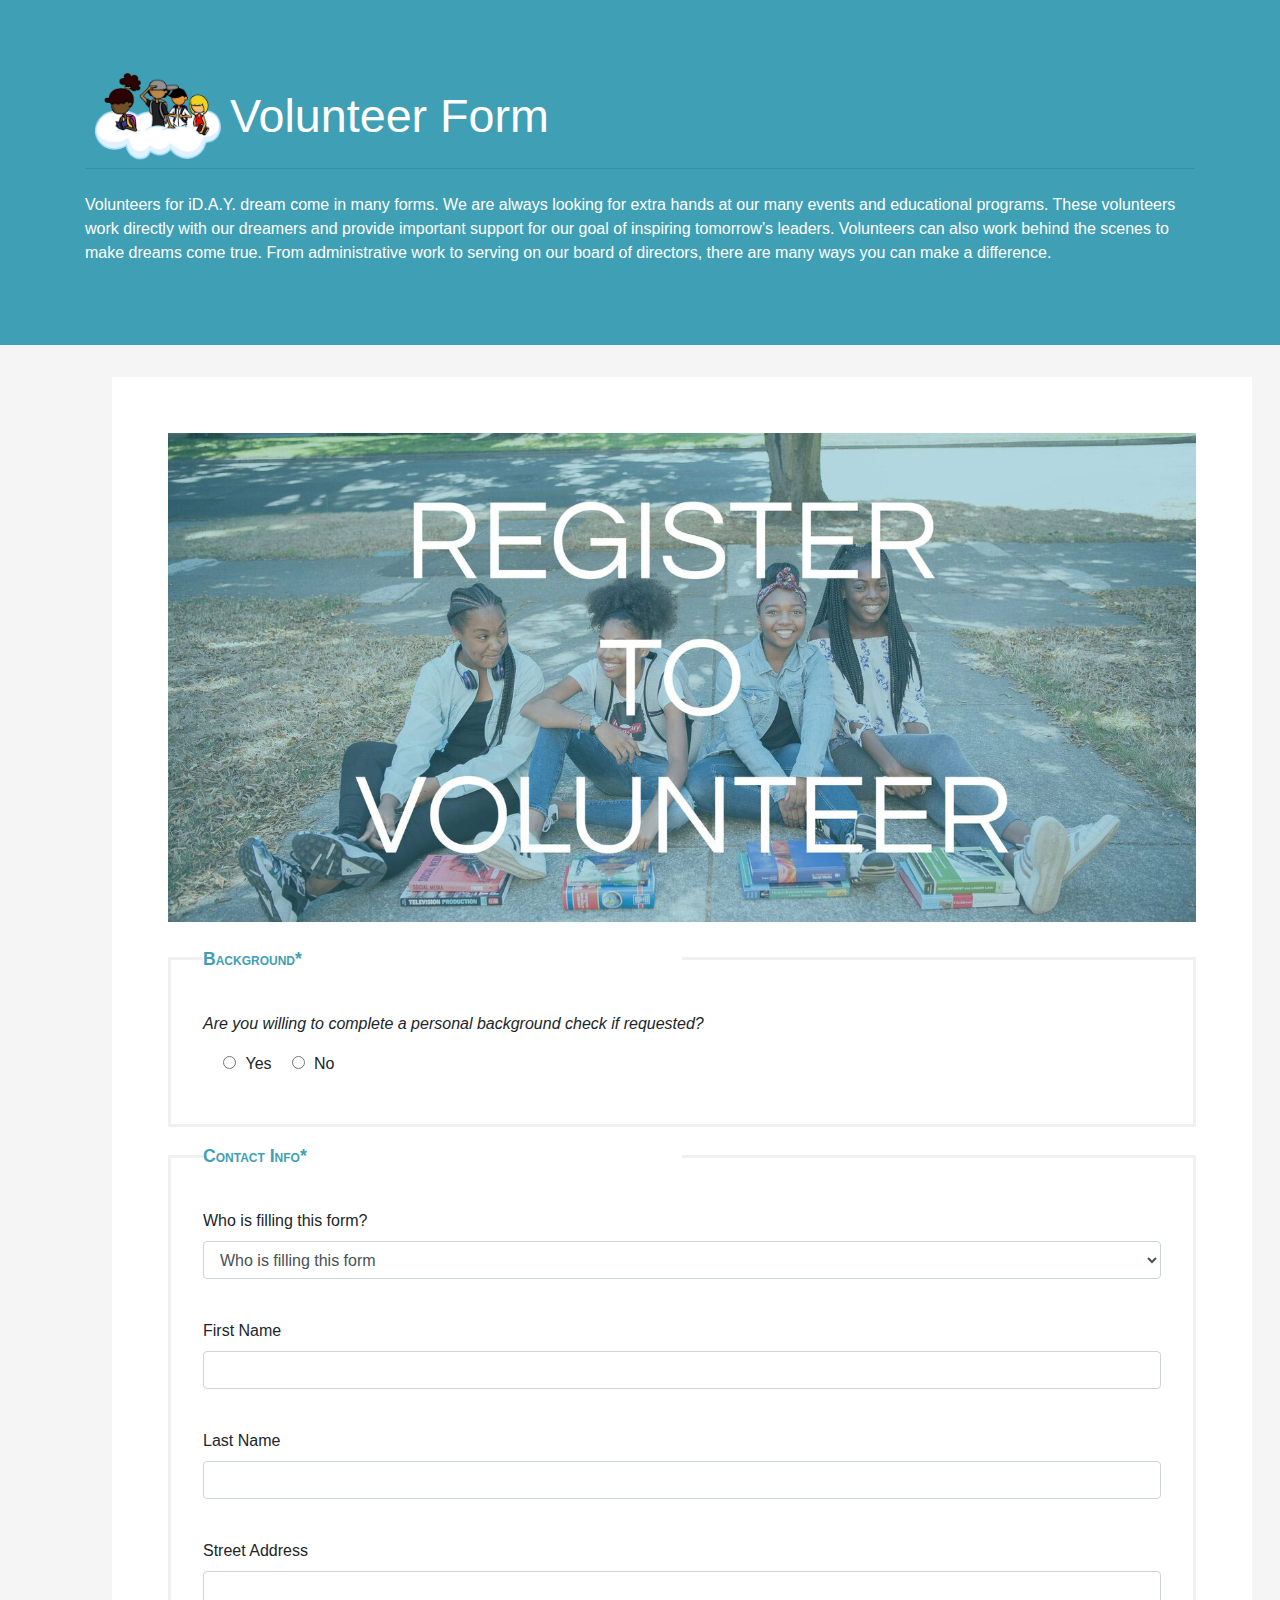
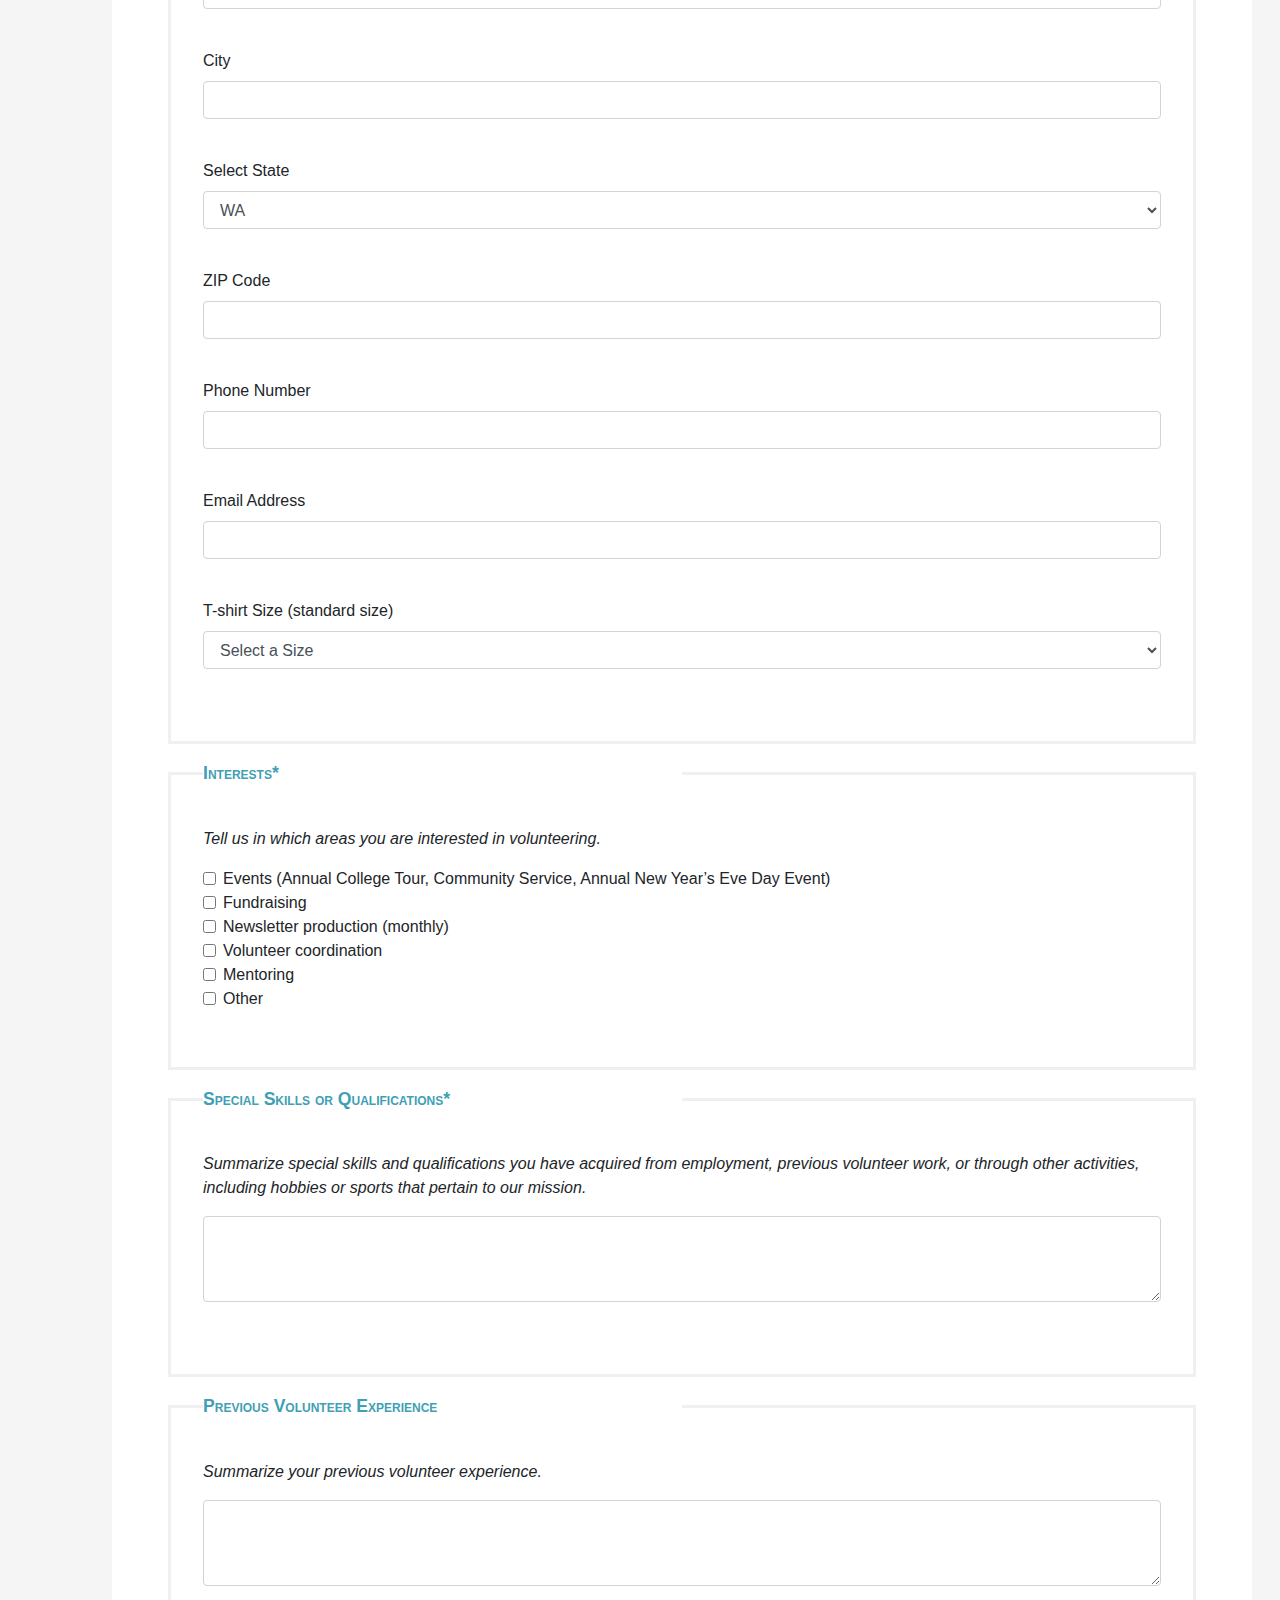
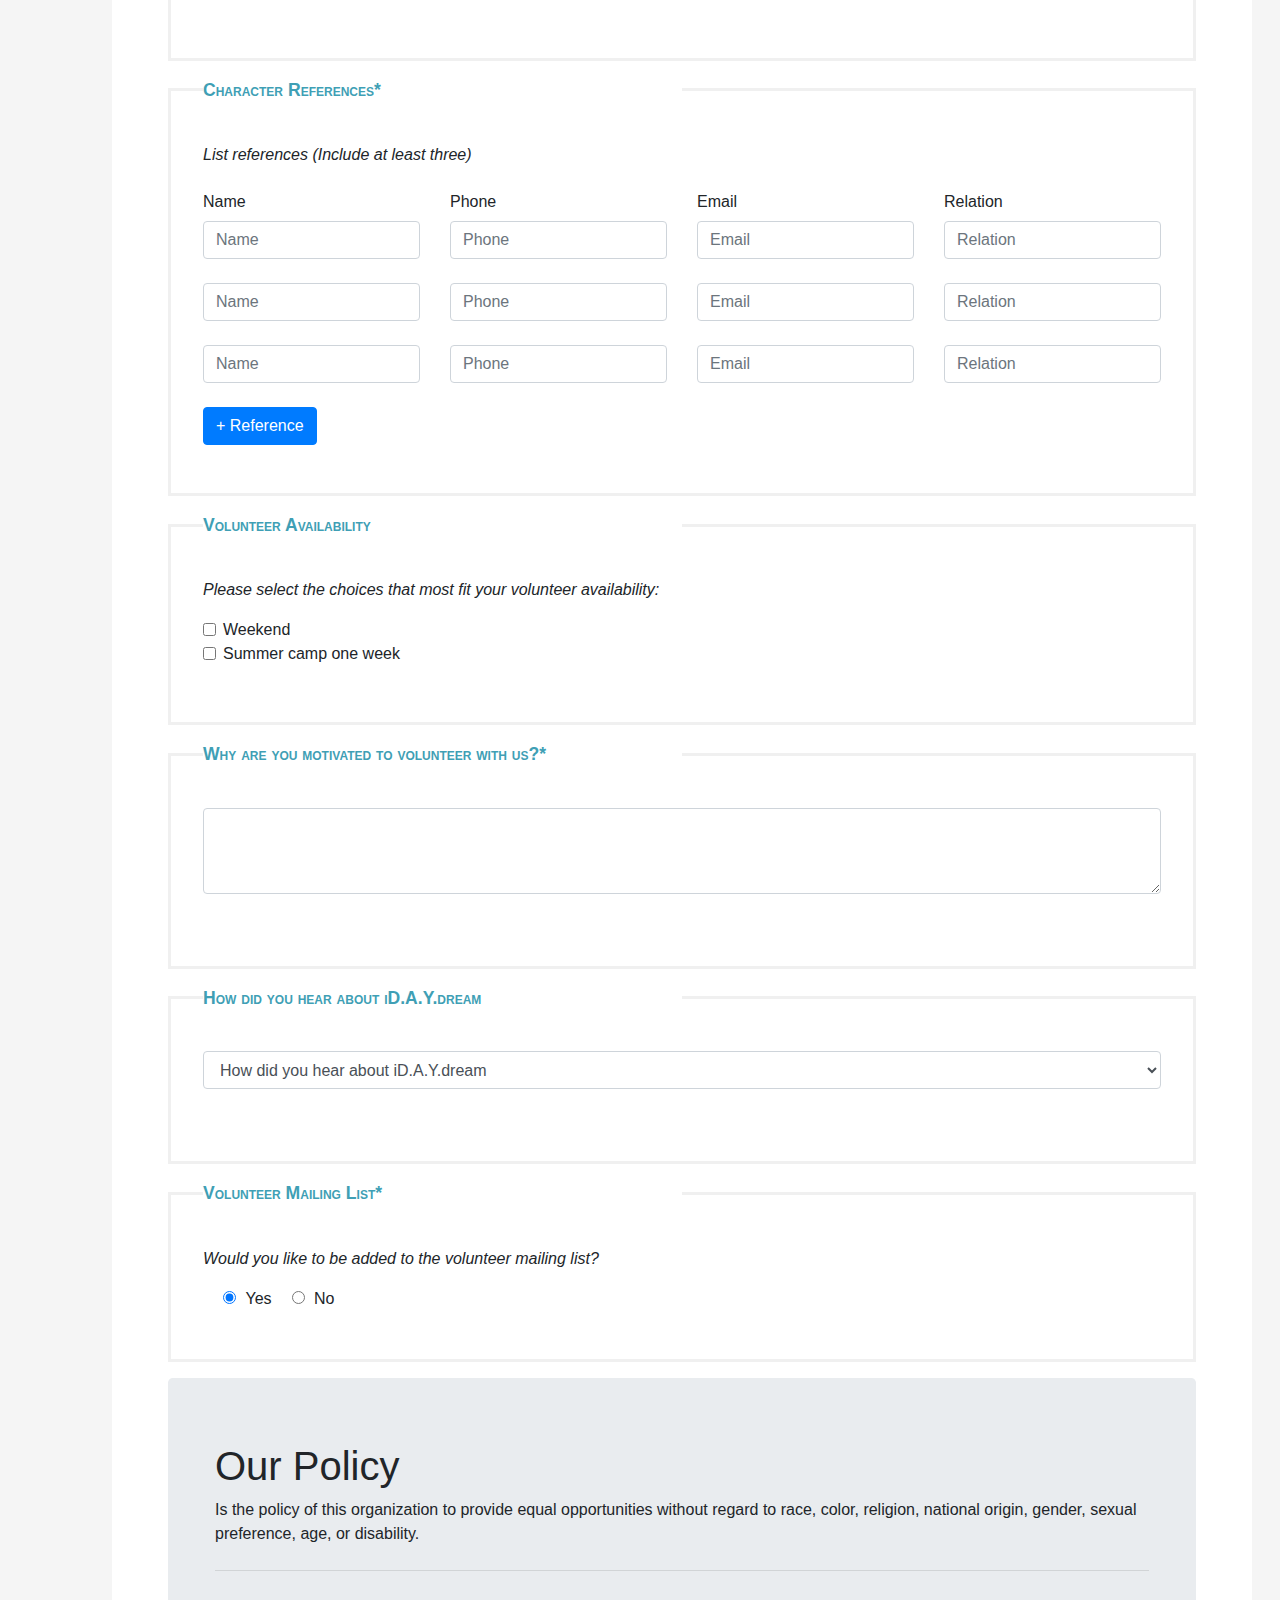
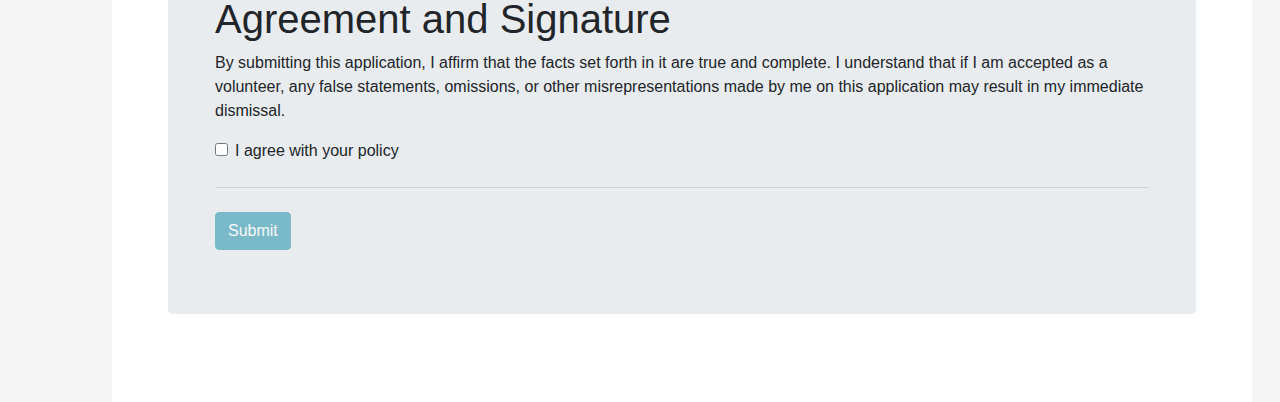
==== commit 0b2ab51b: "Add files via upload" ====
--- a/idaydream/index.html
+++ b/idaydream/index.html
@@ -1,440 +1,440 @@
-<!doctype html>
-<html lang="en">
-<head>
-    <!-- Required meta tags -->
-    <meta charset="utf-8">
-    <meta name="viewport" content="width=device-width, initial-scale=1, shrink-to-fit=no">
-
-    <!-- Bootstrap CSS -->
-    <link rel="stylesheet" href="https://stackpath.bootstrapcdn.com/bootstrap/4.3.1/css/bootstrap.min.css" integrity="sha384-ggOyR0iXCbMQv3Xipma34MD+dH/1fQ784/j6cY/iJTQUOhcWr7x9JvoRxT2MZw1T" crossorigin="anonymous">
-    <link rel="stylesheet" type="text/css" href="styles/idaydream.css">
-
-    <title>I Day Dream Volunteer Form</title>
-
-    <!-- Favicon -->
-    <link rel="icon" type="image/png" href="images/favicon.png">
-</head>
-<body>
-
-    <!-- Title and Contact Info -->
-    <div class="jumbotron jumbotron-fluid" id="jumbotron">
-        <div class="container">
-            <img src="images/logotype.png" alt="youth" class="center float-left" width="145">
-            <br>
-            <h1 class="display-4 center" id="mainh1">Volunteer Form</h1>
-
-            <hr class="my-4">
-            <p>Volunteers for iD.A.Y. dream come in many forms. We are always looking
-                for extra hands at our many events and educational programs.
-                These volunteers work directly with our dreamers and provide important
-                support for our goal of inspiring tomorrow’s leaders. Volunteers can also
-                work behind the scenes to make dreams come true. From administrative work
-                to serving on our board of directors, there are many ways you can make a difference.</p>
-        </div>
-    </div>
-
-
-    <div class="container" id="main">
-
-        <div>
-            <img src="images/background_pic.jpg" alt="background"  align="center" width="1028">
-        </div>
-        <br>
-
-        <!-- Background -->
-        <fieldset class="form-group">
-            <legend>Background&#42;</legend>
-            <p><em>Are you willing to complete a personal background check if requested?</em></p>
-            <div class="form-group form-check-inline">
-                <div class="form-check">
-                    <input class="form-check-input" type="radio" name="background" id="yesBackground" value="yesBackground">
-                    <label class="form-check-label" for="yesBackground">Yes</label>
-                </div>
-                <div class="form-check">
-                    <input class="form-check-input" type="radio" name="background" id="noBackground" value="noBackground">
-                    <label class="form-check-label" for="noBackground">No</label>
-                </div>
-            </div>
-            <span class="err" id="err-yesno-back">
-                A background check must be submitted
-            </span>
-        </fieldset>
-
-        <!--Background Check Decline notification:-->
-        <div class="alert alert-danger" id="warning-msg">
-            <a href="#" class="close" data-dismiss="alert" aria-label="close">&times;</a>
-            <h3>Background Check Decline notification:</h3>
-            <p>Because of our values as on organization and out of the safety of the youth we serve it is a requirement
-                that a background check must be submitted.
-                <strong>You have chosen to decline.</strong>
-                Thank you for your consideration in volunteering with iD.A.Y.dream, at this time we are unable to
-                move forward with your submission.
-                <strong>Please do visit us again!</strong></p>
-        </div>
-
-    <form id="volunteer-form" action="confirmation.php" method="post">
-
-        <!-- Contact Information -->
-        <fieldset class="form-group">
-            <legend>Contact Info&#42;</legend>
-            <div class="form-group">
-                <label for="filing">Who filing out the form?</label>
-                <select class="form-control" id="filing" name="Who_filing:">
-                    <option value="none">Select who will filing this form</option>
-                    <option value="Student">Student</option>
-                    <option value="Parent">Parent</option>
-                </select>
-                <span class="err" id="err-filing">
-                    Please select who will filing the form
-                </span>
-            </div>
-
-            <div class="form-group">
-                <label for="firstName">First Name</label>
-                <input type="text" class="form-control" id="firstName" name="First_Name:">
-                <span class="err" id="err-fname">
-                    Please enter a first name
-                </span>
-            </div>
-            <div class="form-group">
-                <label for="lastName">Last Name</label>
-                <input type="text" class="form-control" id="lastName" name="Last_Name:">
-                <span class="err" id="err-lname">
-                    Please enter a last name
-                </span>
-            </div>
-            <div class="form-group">
-                <label for="streetAddress">Street Address</label>
-                <input type="text" class="form-control" id="streetAddress" name="Address:">
-                <span class="err" id="err-street">
-                    Please enter a street address
-                </span>
-            </div>
-            <div class="form-group">
-                <label for="city">City</label>
-                <input type="text" class="form-control" id="city" name="City:">
-                <span class="err" id="err-city">
-                    Please enter a city
-                </span>
-            </div>
-            <div class="form-group">
-                <label for="state">Select State</label>
-                <select class="form-control" id="state" name="State:">
-                    <option value="none">Select State</option>
-                    <option value="al">AL</option>
-                    <option value="ak">AK</option>
-                    <option value="az">AZ</option>
-                    <option value="ar">AR</option>
-                    <option value="ca">CA</option>
-                    <option value="co">CO</option>
-                    <option value="ct">CT</option>
-                    <option value="de">DE</option>
-                    <option value="fl">FL</option>
-                    <option value="ga">GA</option>
-                    <option value="hi">HI</option>
-                    <option value="id">ID</option>
-                    <option value="il">IL</option>
-                    <option value="in">IN</option>
-                    <option value="ia">IA</option>
-                    <option value="ks">KS</option>
-                    <option value="ky">KY</option>
-                    <option value="la">LA</option>
-                    <option value="me">ME</option>
-                    <option value="md">MD</option>
-                    <option value="ma">MA</option>
-                    <option value="mi">MI</option>
-                    <option value="mn">MN</option>
-                    <option value="ms">MS</option>
-                    <option value="mo">MO</option>
-                    <option value="mt">MT</option>
-                    <option value="ne">NE</option>
-                    <option value="nv">NV</option>
-                    <option value="nh">NH</option>
-                    <option value="nj">NJ</option>
-                    <option value="nm">NM</option>
-                    <option value="ny">NY</option>
-                    <option value="nc">NC</option>
-                    <option value="nd">ND</option>
-                    <option value="oh">OH</option>
-                    <option value="ok">OK</option>
-                    <option value="or">OR</option>
-                    <option value="pa">PA</option>
-                    <option value="ri">RI</option>
-                    <option value="sc">SC</option>
-                    <option value="sd">SD</option>
-                    <option value="tn">TN</option>
-                    <option value="tx">TX</option>
-                    <option value="ut">UT</option>
-                    <option value="vt">VT</option>
-                    <option value="va">VA</option>
-                    <option value="wa" selected>WA</option>
-                    <option value="wv">WV</option>
-                    <option value="wi">WI</option>
-                    <option value="wy">WY</option>
-                </select>
-                <span class="err" id="err-state">
-                    Please enter a state
-                </span>
-            </div>
-            <div class="form-group">
-                <label for="zip">ZIP Code</label>
-                <input type="number" class="form-control" id="zip" name="ZIP:">
-                <span class="err" id="err-zip">
-                    Please enter a zip code
-                </span>
-            </div>
-            <div class="form-group">
-                <label for="phone">Phone Number</label>
-                <input type="number" class="form-control" id="phone" name="Phone:">
-                <span class="err" id="err-phone">
-                    Please enter a phone number
-                </span>
-            </div>
-            <div class="form-group">
-                <label for="email">Email Address</label>
-                <input type="text" class="form-control" id="email" name="Email:">
-                <span class="err" id="err-email">
-                    Please enter a email
-                </span>
-            </div>
-            <div class="form-group">
-                <label for="tshirt">T-shirt Size (standard size)</label>
-                <select class="form-control" id="tshirt" name="T-shirt:">
-                    <option value="none">Select a Size</option>
-                    <option value="small">S</option>
-                    <option value="medium">M</option>
-                    <option value="large">L</option>
-                    <option value="extraLarge">XL</option>
-                </select>
-                <span class="err" id="err-tshirt">
-                    Please enter a t-shirt size
-                </span>
-            </div>
-        </fieldset>
-
-        <!-- Interests -->
-        <fieldset class="form-group" id="interests">
-            <legend>Interests&#42;</legend>
-            <p><em>Tell us in which areas you are interested in volunteering.</em></p>
-            <div id="interestForm">
-                <div class="form-check">
-                    <input class="form-check-input" type="checkbox" value="events" id="events" name="interests[]">
-                    <label class="form-check-label" for="events">Events (Annual College Tour, Community Service, Annual New Year’s Eve Day Event)</label>
-                </div>
-                <div class="form-check">
-                    <input class="form-check-input" type="checkbox" value="fundraising" id="fundraising" name="interests[]">
-                    <label class="form-check-label" for="fundraising">Fundraising</label>
-                </div>
-                <div class="form-check">
-                    <input class="form-check-input" type="checkbox" value="newsletter" id="newsletter" name="interests[]">
-                    <label class="form-check-label" for="newsletter">Newsletter production (monthly)</label>
-                </div>
-                <div class="form-check">
-                    <input class="form-check-input" type="checkbox" value="volunteer" id="volunteer" name="interests[]">
-                    <label class="form-check-label" for="volunteer">Volunteer coordination</label>
-                </div>
-                <div class="form-check">
-                    <input class="form-check-input" type="checkbox" value="mentoring" id="mentoring" name="interests[]">
-                    <label class="form-check-label" for="mentoring">Mentoring</label>
-                </div>
-                <div class="form-check">
-                    <input class="form-check-input" type="checkbox" value="otherDiv" id="otherDiv" name="interests[]">
-                    <label class="form-check-label" for="otherDiv">Other</label>
-                </div>
-
-                <!-- Other (please specify) -->
-                <div class="form-group" id="otherForm">
-                    <br>
-                    <label for="other"><em>Please specify</em></label>
-                    <textarea class="form-control" id="other" rows="3" name="other"></textarea>
-                </div>
-
-                <span class="err" id="err-interests">
-                    Please add any interests
-                </span>
-            </div>
-        </fieldset>
-
-        <!-- Special Skills or Qualifications -->
-        <fieldset class="form-group">
-            <legend>Special Skills or Qualifications&#42;</legend>
-            <p><em>Summarize special skills and qualifications you have acquired from
-                employment, previous volunteer work, or through other activities,
-                including hobbies or sports that pertain to our mission.</em></p>
-            <div class="form-group">
-                <textarea class="form-control" id="skills" rows="3" name="Skills:"></textarea>
-            </div>
-            <span class="err" id="err-special">
-                Please specify your skills
-            </span>
-        </fieldset>
-
-        <!-- Previous Volunteer Experience -->
-        <fieldset class="form-group">
-            <legend>Previous Volunteer Experience</legend>
-            <p><em>Summarize your previous volunteer experience.</em></p>
-            <div class="form-group">
-                <textarea class="form-control" id="experience" rows="3" name="Experience:"></textarea>
-            </div>
-            <span class="err" id="err-experience">
-                Please specify your experience
-            </span>
-        </fieldset>
-
-        <!-- Character References -->
-        <fieldset class="form-group">
-            <legend>Character References&#42;</legend>
-            <p><em>List references (Include at least three)</em></p>
-            <div class="row">
-                <div class="col">
-                    <label class="col-form-label">Name</label>
-                    <input type="text" class="form-control" placeholder="Name" name="character[]">
-                    <br>
-                    <input type="text" class="form-control" placeholder="Name" name="character[]">
-                    <br>
-                    <input type="text" class="form-control" placeholder="Name" name="character[]">
-                </div>
-                <div class="col">
-                    <label class="col-form-label">Phone</label>
-                    <input type="text" class="form-control" placeholder="Phone" name="character[]">
-                    <br>
-                    <input type="text" class="form-control" placeholder="Phone" name="character[]">
-                    <br>
-                    <input type="text" class="form-control" placeholder="Phone" name="character[]">
-                </div>
-                <div class="col">
-                    <label class="col-form-label">Email</label>
-                    <input type="text" class="form-control" placeholder="Email" name="character[]">
-                    <br>
-                    <input type="text" class="form-control" placeholder="Email" name="character[]">
-                    <br>
-                    <input type="text" class="form-control" placeholder="Email" name="character[]">
-                </div>
-                <div class="col">
-                    <label class="col-form-label">Relation</label>
-                    <input type="text" class="form-control" placeholder="Relation" name="character[]">
-                    <br>
-                    <input type="text" class="form-control" placeholder="Relation" name="character[]">
-                    <br>
-                    <input type="text" class="form-control" placeholder="Relation" name="character[]">
-                </div>
-            </div>
-            <span class="err" id="err-character">
-                Please enter at least three character references
-            </span>
-            <div class="form-group">
-                <button id="add" type="button" class="btn btn-primary" >+ Reference</button>
-            </div>
-        </fieldset>
-
-        <!-- Volunteer Availability -->
-        <fieldset class="form-group">
-            <legend>Volunteer Availability</legend>
-            <p><em>Please select the choices that most fit your volunteer availability:</em></p>
-            <div class="form-check">
-                <input class="form-check-input" type="checkbox" value="weekend" id="weekend" name="volunteerAvailability[]">
-                <label class="form-check-label" for="weekend">Weekend</label>
-            </div>
-            <div class="form-check">
-                <input class="form-check-input" type="checkbox" value="summerCamp" id="summerCamp" name="volunteerAvailability[]">
-                <label class="form-check-label" for="summerCamp">Summer camp one week</label>
-            </div>
-            <span class="err" id="err-volunteer">
-                Please specify when you can volunteering
-            </span>
-            <!-- Other (please specify) -->
-            <div class="form-group" id="form5">
-                <label for="otherHear">Please specify weekend availability time</label>
-                <textarea class="form-control" id="otherVolunt" rows="3" name="Availability"></textarea>
-            </div>
-        </fieldset>
-
-        <!-- Why are you motivated -->
-        <fieldset class="form-group">
-            <legend>Why are you motivated to volunteer with us?&#42;</legend>
-            <div class="form-group">
-                <textarea class="form-control" id="motivated" rows="3" name="Motivated:"></textarea>
-            </div>
-            <span class="err" id="err-motivated">
-                Please specify when you can volunteering
-            </span>
-        </fieldset>
-
-        <!-- How did you hear about iD.A.Y.dream -->
-        <fieldset class="form-group">
-            <legend>How did you hear about iD.A.Y.dream</legend>
-            <div class="form-group">
-                <select class="form-control" id="hear" name="Hear_about_us:">
-                    <option value="none">How did you hear about iD.A.Y.dream</option>
-                    <option value="wo">Word of mouth / Friend / Colleague</option>
-                    <option value="we">Web / Social Media (Facebook, Twitter, Google, iD.A.Y.dream website)</option>
-                    <option value="pr">Print (flyer, poster, brochure)</option>
-                    <option value="co">Corporate sponsor</option>
-                    <option value="ot">Other</option>
-                </select>
-                <span class="err" id="err-hear">
-                   Please write how did you hear about us
-                </span>
-                <!-- Other (please specify) -->
-                <div class="form-group" id="form4">
-                    <label for="otherHear">Please specify</label>
-                    <textarea class="form-control" id="otherHear" rows="3" name="Hear_about_us:"></textarea>
-                </div>
-            </div>
-        </fieldset>
-
-        <!-- Mailing List -->
-        <fieldset class="form-group">
-            <legend>Volunteer Mailing List&#42;</legend>
-            <p><em>Would you like to be added to the volunteer mailing list?</em></p>
-            <div class="form-group form-check-inline">
-                <div class="form-check">
-                    <input class="form-check-input" type="radio" name="Mail_List:" id="yesMailing" value="yesBackground" checked>
-                    <label class="form-check-label" for="yesMailing">Yes</label>
-                </div>
-                <div class="form-check">
-                    <input class="form-check-input" type="radio" name="Mail_List:" id="noMailing" value="noBackground">
-                    <label class="form-check-label" for="noMailing">No</label>
-                </div>
-            </div>
-            <span class="err" id="err-mailList">
-                   Please select one option
-                </span>
-        </fieldset>
-
-        <!-- Policy and Agreement -->
-        <div class="jumbotron">
-            <div class="container">
-                <h3 class="display-4 forPolicy">Our Policy</h3>
-                <p>
-                    Is the policy of this organization to provide equal opportunities without regard to race,
-                    color, religion, national origin, gender, sexual preference, age, or disability.</p>
-                <hr class="my-4">
-                <h3 class="display-4 forPolicy">Agreement and Signature</h3>
-                <p>By submitting this application, I affirm that the facts set forth in it are true and complete.
-                    I understand that if I am accepted as a volunteer, any false statements, omissions, or other
-                    misrepresentations made by me on this application may result in my immediate dismissal.</p>
-                <div class="form-check">
-                    <input class="form-check-input" type="checkbox" value="policy" id="policy" name="policy[]">
-                    <label class="form-check-label" for="policy">I agree with your policy</label>
-                </div>
-                <hr class="my-4">
-
-                <button id="submit" type="submit" class="btn btn-primary" disabled>Submit</button>
-
-            </div>
-        </div>
-
-
-    </form>
-    </div>
-
-
-    <!-- Optional JavaScript -->
-    <!-- jQuery first, then Popper.js, then Bootstrap JS -->
-    <script src="https://code.jquery.com/jquery-3.3.1.slim.min.js" integrity="sha384-q8i/X+965DzO0rT7abK41JStQIAqVgRVzpbzo5smXKp4YfRvH+8abtTE1Pi6jizo" crossorigin="anonymous"></script>
-    <script src="https://cdnjs.cloudflare.com/ajax/libs/popper.js/1.14.7/umd/popper.min.js" integrity="sha384-UO2eT0CpHqdSJQ6hJty5KVphtPhzWj9WO1clHTMGa3JDZwrnQq4sF86dIHNDz0W1" crossorigin="anonymous"></script>
-    <script src="https://stackpath.bootstrapcdn.com/bootstrap/4.3.1/js/bootstrap.min.js" integrity="sha384-JjSmVgyd0p3pXB1rRibZUAYoIIy6OrQ6VrjIEaFf/nJGzIxFDsf4x0xIM+B07jRM" crossorigin="anonymous"></script>
-    <script src="scripts/idaydream.js"></script>
-</body>
+<!doctype html>
+<html lang="en">
+<head>
+    <!-- Required meta tags -->
+    <meta charset="utf-8">
+    <meta name="viewport" content="width=device-width, initial-scale=1, shrink-to-fit=no">
+
+    <!-- Bootstrap CSS -->
+    <link rel="stylesheet" href="https://stackpath.bootstrapcdn.com/bootstrap/4.3.1/css/bootstrap.min.css" integrity="sha384-ggOyR0iXCbMQv3Xipma34MD+dH/1fQ784/j6cY/iJTQUOhcWr7x9JvoRxT2MZw1T" crossorigin="anonymous">
+    <link rel="stylesheet" type="text/css" href="styles/idaydream.css">
+
+    <title>I Day Dream Volunteer Form</title>
+
+    <!-- Favicon -->
+    <link rel="icon" type="image/png" href="images/favicon.png">
+</head>
+<body>
+
+<!-- Title and Contact Info -->
+<div class="jumbotron jumbotron-fluid" id="jumbotron">
+    <div class="container">
+        <img src="images/logotype.png" alt="youth" class="center float-left" width="145">
+        <br>
+        <h1 class="display-4 center" id="mainh1">Volunteer Form</h1>
+
+        <hr class="my-4">
+        <p>Volunteers for iD.A.Y. dream come in many forms. We are always looking
+            for extra hands at our many events and educational programs.
+            These volunteers work directly with our dreamers and provide important
+            support for our goal of inspiring tomorrow’s leaders. Volunteers can also
+            work behind the scenes to make dreams come true. From administrative work
+            to serving on our board of directors, there are many ways you can make a difference.</p>
+    </div>
+</div>
+
+
+<div class="container" id="main">
+
+    <div>
+        <img src="images/background_pic.jpg" alt="background"  align="center" width="1028">
+    </div>
+    <br>
+
+    <!-- Background -->
+    <fieldset class="form-group">
+        <legend>Background&#42;</legend>
+        <p><em>Are you willing to complete a personal background check if requested?</em></p>
+        <div class="form-group form-check-inline">
+            <div class="form-check">
+                <input class="form-check-input" type="radio" name="background" id="yesBackground" value="yesBackground">
+                <label class="form-check-label" for="yesBackground">Yes</label>
+            </div>
+            <div class="form-check">
+                <input class="form-check-input" type="radio" name="background" id="noBackground" value="noBackground">
+                <label class="form-check-label" for="noBackground">No</label>
+            </div>
+        </div>
+        <span class="err" id="err-yesno-back">
+                A background check must be submitted
+            </span>
+    </fieldset>
+
+    <!--Background Check Decline notification:-->
+    <div class="alert alert-danger" id="warning-msg">
+        <a href="#" class="close" data-dismiss="alert" aria-label="close">&times;</a>
+        <h3>Background Check Decline notification:</h3>
+        <p>Because of our values as on organization and out of the safety of the youth we serve it is a requirement
+            that a background check must be submitted.
+            <strong>You have chosen to decline.</strong>
+            Thank you for your consideration in volunteering with iD.A.Y.dream, at this time we are unable to
+            move forward with your submission.
+            <strong>Please do visit us again!</strong></p>
+    </div>
+
+    <form id="volunteer-form" action="confirmation.php" method="post">
+
+        <!-- Contact Information -->
+        <fieldset class="form-group">
+            <legend>Contact Info&#42;</legend>
+            <div class="form-group">
+                <label for="filling">Who is filling this form?</label>
+                <select class="form-control" id="filling" name="Who_filling:">
+                    <option value="none">Who is filling this form</option>
+                    <option value="Student">Student</option>
+                    <option value="Parent">Parent</option>
+                </select>
+                <span class="err" id="err-filling">
+                    Please select who is filling the form
+                </span>
+            </div>
+
+            <div class="form-group">
+                <label for="firstName">First Name</label>
+                <input type="text" class="form-control" id="firstName" name="First_Name:">
+                <span class="err" id="err-fname">
+                    Please enter a first name
+                </span>
+            </div>
+            <div class="form-group">
+                <label for="lastName">Last Name</label>
+                <input type="text" class="form-control" id="lastName" name="Last_Name:">
+                <span class="err" id="err-lname">
+                    Please enter a last name
+                </span>
+            </div>
+            <div class="form-group">
+                <label for="streetAddress">Street Address</label>
+                <input type="text" class="form-control" id="streetAddress" name="Address:">
+                <span class="err" id="err-street">
+                    Please enter a street address
+                </span>
+            </div>
+            <div class="form-group">
+                <label for="city">City</label>
+                <input type="text" class="form-control" id="city" name="City:">
+                <span class="err" id="err-city">
+                    Please enter a city
+                </span>
+            </div>
+            <div class="form-group">
+                <label for="state">Select State</label>
+                <select class="form-control" id="state" name="State:">
+                    <option value="none">Select State</option>
+                    <option value="al">AL</option>
+                    <option value="ak">AK</option>
+                    <option value="az">AZ</option>
+                    <option value="ar">AR</option>
+                    <option value="ca">CA</option>
+                    <option value="co">CO</option>
+                    <option value="ct">CT</option>
+                    <option value="de">DE</option>
+                    <option value="fl">FL</option>
+                    <option value="ga">GA</option>
+                    <option value="hi">HI</option>
+                    <option value="id">ID</option>
+                    <option value="il">IL</option>
+                    <option value="in">IN</option>
+                    <option value="ia">IA</option>
+                    <option value="ks">KS</option>
+                    <option value="ky">KY</option>
+                    <option value="la">LA</option>
+                    <option value="me">ME</option>
+                    <option value="md">MD</option>
+                    <option value="ma">MA</option>
+                    <option value="mi">MI</option>
+                    <option value="mn">MN</option>
+                    <option value="ms">MS</option>
+                    <option value="mo">MO</option>
+                    <option value="mt">MT</option>
+                    <option value="ne">NE</option>
+                    <option value="nv">NV</option>
+                    <option value="nh">NH</option>
+                    <option value="nj">NJ</option>
+                    <option value="nm">NM</option>
+                    <option value="ny">NY</option>
+                    <option value="nc">NC</option>
+                    <option value="nd">ND</option>
+                    <option value="oh">OH</option>
+                    <option value="ok">OK</option>
+                    <option value="or">OR</option>
+                    <option value="pa">PA</option>
+                    <option value="ri">RI</option>
+                    <option value="sc">SC</option>
+                    <option value="sd">SD</option>
+                    <option value="tn">TN</option>
+                    <option value="tx">TX</option>
+                    <option value="ut">UT</option>
+                    <option value="vt">VT</option>
+                    <option value="va">VA</option>
+                    <option value="wa" selected>WA</option>
+                    <option value="wv">WV</option>
+                    <option value="wi">WI</option>
+                    <option value="wy">WY</option>
+                </select>
+                <span class="err" id="err-state">
+                    Please enter a state
+                </span>
+            </div>
+            <div class="form-group">
+                <label for="zip">ZIP Code</label>
+                <input type="number" class="form-control" id="zip" name="ZIP:">
+                <span class="err" id="err-zip">
+                    Please enter a zip code
+                </span>
+            </div>
+            <div class="form-group">
+                <label for="phone">Phone Number</label>
+                <input type="number" class="form-control" id="phone" name="Phone:">
+                <span class="err" id="err-phone">
+                    Please enter a phone number
+                </span>
+            </div>
+            <div class="form-group">
+                <label for="email">Email Address</label>
+                <input type="text" class="form-control" id="email" name="Email:">
+                <span class="err" id="err-email">
+                    Please enter a email
+                </span>
+            </div>
+            <div class="form-group">
+                <label for="tshirt">T-shirt Size (standard size)</label>
+                <select class="form-control" id="tshirt" name="T-shirt:">
+                    <option value="none">Select a Size</option>
+                    <option value="small">S</option>
+                    <option value="medium">M</option>
+                    <option value="large">L</option>
+                    <option value="extraLarge">XL</option>
+                </select>
+                <span class="err" id="err-tshirt">
+                    Please enter a t-shirt size
+                </span>
+            </div>
+        </fieldset>
+
+        <!-- Interests -->
+        <fieldset class="form-group" id="interests">
+            <legend>Interests&#42;</legend>
+            <p><em>Tell us in which areas you are interested in volunteering.</em></p>
+            <div id="interestForm">
+                <div class="form-check">
+                    <input class="form-check-input" type="checkbox" value="events" id="events" name="interests[]">
+                    <label class="form-check-label" for="events">Events (Annual College Tour, Community Service, Annual New Year’s Eve Day Event)</label>
+                </div>
+                <div class="form-check">
+                    <input class="form-check-input" type="checkbox" value="fundraising" id="fundraising" name="interests[]">
+                    <label class="form-check-label" for="fundraising">Fundraising</label>
+                </div>
+                <div class="form-check">
+                    <input class="form-check-input" type="checkbox" value="newsletter" id="newsletter" name="interests[]">
+                    <label class="form-check-label" for="newsletter">Newsletter production (monthly)</label>
+                </div>
+                <div class="form-check">
+                    <input class="form-check-input" type="checkbox" value="volunteer" id="volunteer" name="interests[]">
+                    <label class="form-check-label" for="volunteer">Volunteer coordination</label>
+                </div>
+                <div class="form-check">
+                    <input class="form-check-input" type="checkbox" value="mentoring" id="mentoring" name="interests[]">
+                    <label class="form-check-label" for="mentoring">Mentoring</label>
+                </div>
+                <div class="form-check">
+                    <input class="form-check-input" type="checkbox" value="otherDiv" id="otherDiv" name="interests[]">
+                    <label class="form-check-label" for="otherDiv">Other</label>
+                </div>
+
+                <!-- Other (please specify) -->
+                <div class="form-group" id="otherForm">
+                    <br>
+                    <label for="other"><em>Please specify</em></label>
+                    <textarea class="form-control" id="other" rows="3" name="other"></textarea>
+                </div>
+
+                <span class="err" id="err-interests">
+                    Please add any interests
+                </span>
+            </div>
+        </fieldset>
+
+        <!-- Special Skills or Qualifications -->
+        <fieldset class="form-group">
+            <legend>Special Skills or Qualifications&#42;</legend>
+            <p><em>Summarize special skills and qualifications you have acquired from
+                employment, previous volunteer work, or through other activities,
+                including hobbies or sports that pertain to our mission.</em></p>
+            <div class="form-group">
+                <textarea class="form-control" id="skills" rows="3" name="Skills:"></textarea>
+            </div>
+            <span class="err" id="err-special">
+                Please specify your skills
+            </span>
+        </fieldset>
+
+        <!-- Previous Volunteer Experience -->
+        <fieldset class="form-group">
+            <legend>Previous Volunteer Experience</legend>
+            <p><em>Summarize your previous volunteer experience.</em></p>
+            <div class="form-group">
+                <textarea class="form-control" id="experience" rows="3" name="Experience:"></textarea>
+            </div>
+            <span class="err" id="err-experience">
+                Please specify your experience
+            </span>
+        </fieldset>
+
+        <!-- Character References -->
+        <fieldset class="form-group">
+            <legend>Character References&#42;</legend>
+            <p><em>List references (Include at least three)</em></p>
+            <div class="row">
+                <div class="col">
+                    <label class="col-form-label">Name</label>
+                    <input type="text" class="form-control" placeholder="Name" name="character[]">
+                    <br>
+                    <input type="text" class="form-control" placeholder="Name" name="character[]">
+                    <br>
+                    <input type="text" class="form-control" placeholder="Name" name="character[]">
+                </div>
+                <div class="col">
+                    <label class="col-form-label">Phone</label>
+                    <input type="text" class="form-control" placeholder="Phone" name="character[]">
+                    <br>
+                    <input type="text" class="form-control" placeholder="Phone" name="character[]">
+                    <br>
+                    <input type="text" class="form-control" placeholder="Phone" name="character[]">
+                </div>
+                <div class="col">
+                    <label class="col-form-label">Email</label>
+                    <input type="text" class="form-control" placeholder="Email" name="character[]">
+                    <br>
+                    <input type="text" class="form-control" placeholder="Email" name="character[]">
+                    <br>
+                    <input type="text" class="form-control" placeholder="Email" name="character[]">
+                </div>
+                <div class="col">
+                    <label class="col-form-label">Relation</label>
+                    <input type="text" class="form-control" placeholder="Relation" name="character[]">
+                    <br>
+                    <input type="text" class="form-control" placeholder="Relation" name="character[]">
+                    <br>
+                    <input type="text" class="form-control" placeholder="Relation" name="character[]">
+                </div>
+            </div>
+            <span class="err" id="err-character">
+                Please enter at least three character references
+            </span>
+            <div class="form-group">
+                <button id="add" type="button" class="btn btn-primary" >+ Reference</button>
+            </div>
+        </fieldset>
+
+        <!-- Volunteer Availability -->
+        <fieldset class="form-group">
+            <legend>Volunteer Availability</legend>
+            <p><em>Please select the choices that most fit your volunteer availability:</em></p>
+            <div class="form-check">
+                <input class="form-check-input" type="checkbox" value="weekend" id="weekend" name="volunteerAvailability[]">
+                <label class="form-check-label" for="weekend">Weekend</label>
+            </div>
+            <div class="form-check">
+                <input class="form-check-input" type="checkbox" value="summerCamp" id="summerCamp" name="volunteerAvailability[]">
+                <label class="form-check-label" for="summerCamp">Summer camp one week</label>
+            </div>
+            <span class="err" id="err-volunteer">
+                Please specify when you can volunteering
+            </span>
+            <!-- Other (please specify) -->
+            <div class="form-group" id="form5">
+                <label for="otherHear">Please specify weekend availability time</label>
+                <textarea class="form-control" id="otherVolunt" rows="3" name="Availability"></textarea>
+            </div>
+        </fieldset>
+
+        <!-- Why are you motivated -->
+        <fieldset class="form-group">
+            <legend>Why are you motivated to volunteer with us?&#42;</legend>
+            <div class="form-group">
+                <textarea class="form-control" id="motivated" rows="3" name="Motivated:"></textarea>
+            </div>
+            <span class="err" id="err-motivated">
+                Please specify when you can volunteering
+            </span>
+        </fieldset>
+
+        <!-- How did you hear about iD.A.Y.dream -->
+        <fieldset class="form-group">
+            <legend>How did you hear about iD.A.Y.dream</legend>
+            <div class="form-group">
+                <select class="form-control" id="hear" name="Hear_about_us:">
+                    <option value="none">How did you hear about iD.A.Y.dream</option>
+                    <option value="wo">Word of mouth / Friend / Colleague</option>
+                    <option value="we">Web / Social Media (Facebook, Twitter, Google, iD.A.Y.dream website)</option>
+                    <option value="pr">Print (flyer, poster, brochure)</option>
+                    <option value="co">Corporate sponsor</option>
+                    <option value="ot">Other</option>
+                </select>
+                <span class="err" id="err-hear">
+                   Please write how did you hear about us
+                </span>
+                <!-- Other (please specify) -->
+                <div class="form-group" id="form4">
+                    <label for="otherHear">Please specify</label>
+                    <textarea class="form-control" id="otherHear" rows="3" name="Hear_about_us:"></textarea>
+                </div>
+            </div>
+        </fieldset>
+
+        <!-- Mailing List -->
+        <fieldset class="form-group">
+            <legend>Volunteer Mailing List&#42;</legend>
+            <p><em>Would you like to be added to the volunteer mailing list?</em></p>
+            <div class="form-group form-check-inline">
+                <div class="form-check">
+                    <input class="form-check-input" type="radio" name="Mail_List:" id="yesMailing" value="yesBackground" checked>
+                    <label class="form-check-label" for="yesMailing">Yes</label>
+                </div>
+                <div class="form-check">
+                    <input class="form-check-input" type="radio" name="Mail_List:" id="noMailing" value="noBackground">
+                    <label class="form-check-label" for="noMailing">No</label>
+                </div>
+            </div>
+            <span class="err" id="err-mailList">
+                   Please select one option
+                </span>
+        </fieldset>
+
+        <!-- Policy and Agreement -->
+        <div class="jumbotron">
+            <div class="container">
+                <h3 class="display-4 forPolicy">Our Policy</h3>
+                <p>
+                    Is the policy of this organization to provide equal opportunities without regard to race,
+                    color, religion, national origin, gender, sexual preference, age, or disability.</p>
+                <hr class="my-4">
+                <h3 class="display-4 forPolicy">Agreement and Signature</h3>
+                <p>By submitting this application, I affirm that the facts set forth in it are true and complete.
+                    I understand that if I am accepted as a volunteer, any false statements, omissions, or other
+                    misrepresentations made by me on this application may result in my immediate dismissal.</p>
+                <div class="form-check">
+                    <input class="form-check-input" type="checkbox" value="policy" id="policy" name="policy[]">
+                    <label class="form-check-label" for="policy">I agree with your policy</label>
+                </div>
+                <hr class="my-4">
+
+                <button id="submit" type="submit" class="btn btn-primary" disabled>Submit</button>
+
+            </div>
+        </div>
+
+
+    </form>
+</div>
+
+
+<!-- Optional JavaScript -->
+<!-- jQuery first, then Popper.js, then Bootstrap JS -->
+<script src="https://code.jquery.com/jquery-3.3.1.slim.min.js" integrity="sha384-q8i/X+965DzO0rT7abK41JStQIAqVgRVzpbzo5smXKp4YfRvH+8abtTE1Pi6jizo" crossorigin="anonymous"></script>
+<script src="https://cdnjs.cloudflare.com/ajax/libs/popper.js/1.14.7/umd/popper.min.js" integrity="sha384-UO2eT0CpHqdSJQ6hJty5KVphtPhzWj9WO1clHTMGa3JDZwrnQq4sF86dIHNDz0W1" crossorigin="anonymous"></script>
+<script src="https://stackpath.bootstrapcdn.com/bootstrap/4.3.1/js/bootstrap.min.js" integrity="sha384-JjSmVgyd0p3pXB1rRibZUAYoIIy6OrQ6VrjIEaFf/nJGzIxFDsf4x0xIM+B07jRM" crossorigin="anonymous"></script>
+<script src="scripts/idaydream.js"></script>
+</body>
 </html>--- a/idaydream/styles/idaydream.css
+++ b/idaydream/styles/idaydream.css
@@ -64,4 +64,4 @@
     visibility: hidden;
     color: red;
     font-size: 70%;
-}
+}